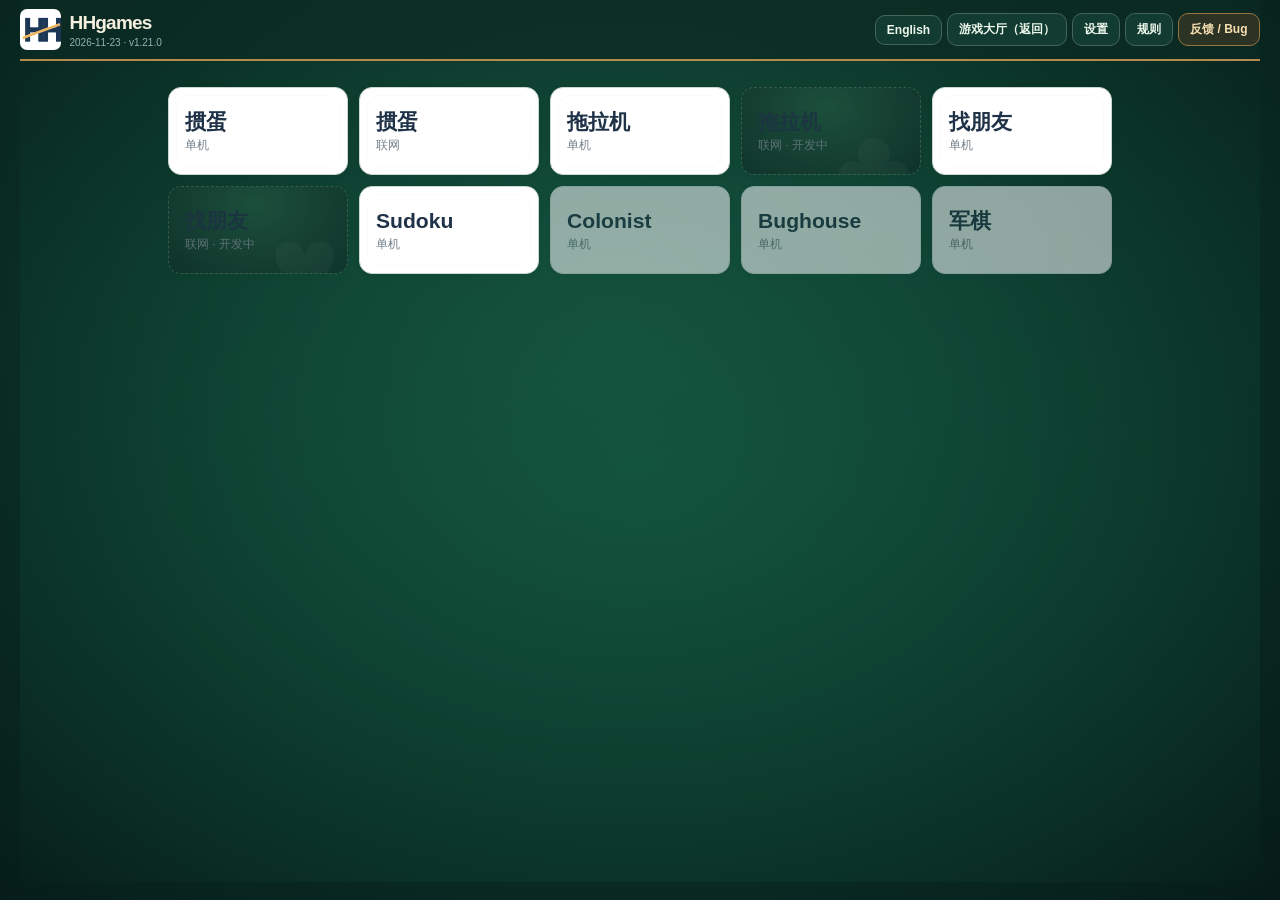
==== public/index.html @ d71c7b24 "Add files via upload" ====
<!doctype html>
<html lang="zh-CN"><head><meta charset="UTF-8"><meta name="viewport" content="width=device-width, initial-scale=1, viewport-fit=cover"><meta name="theme-color" content="#0b1624"><meta name="description" content="HHgames 游戏大厅 - offline-first Chinese card games"><title>HHgames · 游戏大厅</title><link rel="icon" href="assets/hh.svg" type="image/svg+xml"><link rel="manifest" href="manifest.webmanifest"><link rel="apple-touch-icon" href="assets/icon-192.png"><link rel="stylesheet" href="style.css"><link rel="stylesheet" href="hh-theme.css"><link rel="stylesheet" href="hh-tractor.css"><link rel="stylesheet" href="hh-v06.css"><link rel="stylesheet" href="hh-v07.css"><link rel="stylesheet" href="hh-v08.css"><link rel="stylesheet" href="hh-v10.css"><link rel="stylesheet" href="hh-v12.css"><link rel="stylesheet" href="hh-v13.css"><link rel="stylesheet" href="hh-v14.css"><link rel="stylesheet" href="hh-v17.css"><link rel="stylesheet" href="hh-v19.css"><link rel="stylesheet" href="hh-v112.css"><link rel="stylesheet" href="hh-v115.css"><link rel="stylesheet" href="hh-v116.css"><link rel="stylesheet" href="hh-v117.css"><link rel="stylesheet" href="hh-v118.css"><link rel="stylesheet" href="hh-v120.css"></head>
<body>
<div id="app" class="shell">
  <header class="topbar">
    <button id="brand" class="brand" type="button" aria-label="HHgames home">
      <img class="logo" src="assets/hh.svg" alt="HH logo"><span class="brandwords"><strong>HHgames</strong><small id="brandSubtitle">游戏大厅 · Game Hub</small></span>
    </button>
    <div class="top-actions"><div class="dealing-speed-controls hidden" id="dealSpeedControls"><button type="button" class="ui-btn small" data-action="dealSlower">− 放慢</button><span id="dealSpeedValue">正常</span><button type="button" class="ui-btn small" data-action="dealFaster">加快 +</button></div>
      <button id="languageBtn" class="ui-btn small ghost">English</button>
      <button id="homeBtn" class="ui-btn small ghost">游戏大厅（返回）</button>
      <button id="lastTrickBtn" class="ui-btn small ghost" disabled>上一轮</button><button id="reviewNextBtn" class="ui-btn small ghost hidden">下一轮 ▶</button><button id="reviewCurrentBtn" class="ui-btn small ghost hidden">返回本轮</button><button id="newHandBtn" class="ui-btn small ghost">重新发牌</button><button id="settingsBtn" class="ui-btn small ghost">设置</button>
      <button id="rulesBtn" class="ui-btn small ghost">规则</button>
      <button id="feedbackBtn" class="ui-btn small feedback-btn">反馈 / Bug</button>
    </div>
  </header>
  <main>
    <section id="hubView" class="view">
      <div class="hero"><div><span class="eyebrow">YOUR PRIVATE TABLE · 你的专属游戏空间</span><h1 id="hubTitle">游戏大厅</h1><p id="hubIntro" class="subcopy">掼蛋、拖拉机和找朋友等游戏入口；不同玩法独立设置。</p></div><div class="hero-side"><div class="smallcap">AVAILABLE NOW</div><strong id="heroCount">04</strong><span id="heroAvailable">个可玩的游戏</span></div></div>
      <div class="section-head"><h2 id="gameCollectionTitle">游戏库</h2><span id="gameCount">10 个游戏入口</span></div>
      <div id="tiles" class="game-grid"></div><div id="hubBuildLine" class="hub-build-line"></div>
      <div class="hub-note"><span class="dot"></span><span id="hubNote">HTML 可直接在 Safari 中打开；没有任何网络请求。联网游戏将使用独立的房间服务。</span></div>
    </section>
    <section id="gameView" class="view hidden">
      <div class="game-heading"><div><span class="eyebrow" id="gameEyebrow">OFFLINE / SOLO</span><h1 id="gameTitle">拖拉机 <small>（单机）</small></h1><p id="gamePhaseLabel" class="subcopy">准备发牌</p></div><div class="game-heading-actions"><button id="replayTopBtn" class="ui-btn small ghost">记录</button></div></div>
      <div class="game-layout">
        <div class="main-column">
          <div class="status-bar" id="statusBar"></div>
          <section class="instruction-panel" id="phasePanel"></section>
          <section class="felt" id="felt" aria-label="Tractor card table">
             <div id="seat2" class="seat north"></div><div id="seat4" class="seat fifth hidden"></div><div id="seat5" class="seat extra hidden"></div><div id="seat6" class="seat extra hidden"></div><div id="seat7" class="seat extra hidden"></div><div id="seat8" class="seat extra hidden"></div>
             <div id="seat3" class="seat west"></div>
             <div id="trickCenter" class="table-center"><div class="center-title" id="centerTitle">第 1 墩</div><div id="trickArea" class="trick-area"></div></div>
             <div id="seat1" class="seat east"></div>
             <div id="seat0" class="seat south"></div>
             <aside id="hintExplanation" class="hint-explanation hidden" role="status" aria-live="polite"></aside>
          </section>
          <div class="hand-panel"><div class="hand-heading"><h3 id="handTitle">我的手牌</h3><span id="selectionCount" class="muted">已选 0 张</span></div><div id="handGroups" class="hand-groups"></div></div>
          <div class="action-panel"><div id="mainActions" class="action-buttons"></div><button id="autoBtn" class="ui-btn small ghost">AI 托管：关</button><p id="actionMessage" class="action-message">选择手牌后点击出牌。</p></div>
        </div>
        <aside class="sidebar"><section class="side-card"><div class="side-head"><h3 id="scoreTitle">本局得分</h3><span id="teamBadge">2v2</span></div><div id="scoreContent"></div></section><section class="side-card"><h3 id="strategyTitle">策略提示</h3><p id="strategyText">电脑使用队友配合、已出牌跟踪和未知牌采样来评估出牌。</p></section><section class="side-card"><div class="side-head"><h3 id="historyTitle">出牌记录</h3><button class="text-btn" id="replayBtn">查看全部</button></div><div id="historyContent" class="history-list"></div></section></aside>
      </div>
    </section>

    <section id="sudokuView" class="view hidden">
      <div class="game-heading sudoku-heading">
        <div><span class="eyebrow">HHGAMES · OFFLINE</span><h1 id="sudokuTitle">Sudoku <small>（单机）</small></h1><p id="sudokuIntro" class="subcopy">选择难度 · 计时挑战</p></div>
        <div class="game-heading-actions"><button id="sudokuRecordsBtn" class="ui-btn small ghost">排行榜 Top 20</button><button id="sudokuBackBtn" class="ui-btn small ghost hidden">难度选择</button></div>
      </div>
      <div id="sudokuLobby" class="sudoku-lobby"></div>
      <div id="sudokuGame" class="sudoku-game hidden">
        <div class="status-bar sudoku-stats" id="sudokuStats"></div>
        <div class="sudoku-shell">
          <aside class="sudoku-side sudoku-left"><span class="sudoku-side-title" id="sudokuFixedLabel">确定</span><div id="sudokuFixedKeys" class="sudoku-keypad fixed"></div></aside>
          <section class="sudoku-center"><div id="sudokuBoard" class="sudoku-board" aria-label="Sudoku 9 by 9 board"></div>
            <div class="sudoku-actions"><button id="sudokuEraseBtn" class="ui-btn small ghost">擦除</button><button id="sudokuValidateBtn" class="ui-btn small ghost">验证</button><button id="sudokuHintBtn" class="ui-btn small ghost">提示</button><button id="sudokuAnalyzeBtn" class="ui-btn small ghost">分析</button><button id="sudokuUndoBtn" class="ui-btn small ghost">撤销</button><button id="sudokuRestartBtn" class="ui-btn small ghost">重开本题</button><button id="sudokuFreshBtn" class="ui-btn small primary">同难度新题</button></div>
            <p id="sudokuHintText" class="sudoku-hint">左：确定；右：待定。</p>
          </section>
          <aside class="sudoku-side sudoku-right"><span class="sudoku-side-title" id="sudokuNoteLabel">待定</span><div id="sudokuNoteKeys" class="sudoku-keypad note"></div></aside>
        </div>
        <section id="sudokuRecordCard" class="side-card sudoku-record-card hidden"><div class="side-head"><h3 id="sudokuRecordTitle">最快记录</h3><span id="sudokuRecordMeta">Top 20</span></div><div id="sudokuRecords" class="sudoku-records"></div></section>
      </div>
    </section>
  </main>
  <footer class="footer"><div><span class="footer-dot"></span><span id="offlineText">可离线使用 · 本地保存</span></div><span id="versionText">HHgames v1.21.0 · 2026-11-23 (UTC+8)</span></footer>
</div>
<div id="dialogBackdrop" class="dialog-backdrop hidden" role="presentation"><section class="dialog" role="dialog" aria-modal="true" aria-labelledby="dialogTitle"><div class="dialog-header"><div><span class="eyebrow">HHgames</span><h2 id="dialogTitle">设置</h2></div><button id="closeDialogBtn" class="ui-btn icononly" aria-label="Close">×</button></div><div id="dialogBody" class="dialog-body"></div></section></div>
<div id="toast" class="toast hidden" role="status"></div>
<script src="js/engine.js"></script><script src="js/bot.js"></script><script src="js/friends.js"></script><script src="js/app.js"></script>
</body></html>
---- public/style.css ----
:root{color-scheme:light;--navy:#172e49;--navy-2:#25415d;--muted:#708092;--faint:#8d9aaa;--line:#dce3e9;--bg:#f5f7f9;--panel:#fff;--gold:#c99b53;--green:#23554a;--danger:#b84148;--shadow:0 12px 38px rgba(25,47,67,.045);font-family:-apple-system,BlinkMacSystemFont,"Segoe UI",Inter,"Helvetica Neue",Arial,"PingFang SC","Microsoft Yahei",sans-serif}*{box-sizing:border-box}html,body{margin:0;min-height:100%;background:var(--bg);color:var(--navy)}body{font-size:15px}button,input,select,textarea{font:inherit}button{cursor:pointer}button:disabled{opacity:.43;cursor:not-allowed}button:focus-visible,input:focus-visible,select:focus-visible,textarea:focus-visible{outline:3px solid #7faccd;outline-offset:2px}.hidden{display:none!important}.shell{max-width:1510px;padding:0 28px;margin:0 auto}.topbar{display:flex;align-items:center;gap:22px;min-height:106px;border-bottom:1px solid var(--line)}.brand{padding:0;border:0;background:transparent;display:flex;align-items:center;gap:12px;text-align:left;color:inherit;white-space:nowrap;margin-right:auto}.brand .logo{width:62px;height:62px;mix-blend-mode:multiply}.brandwords{display:flex;flex-direction:column;gap:3px}.brand strong{font-size:25px;letter-spacing:-1.2px}.brand small{color:var(--muted);font-size:12px}.top-actions{display:flex;gap:8px;align-items:center;flex-wrap:wrap;justify-content:flex-end}.ui-btn{background:#fff;color:var(--navy);border:1px solid #d6dfe8;border-radius:11px;padding:12px 18px;white-space:nowrap;font-weight:600;box-shadow:0 1px 2px #10283b05;transition:background .15s,transform .12s}.ui-btn:hover:not(:disabled){background:#f7fbff;transform:translateY(-1px)}.ui-btn.small{font-size:13px;padding:10px 14px}.ui-btn.ghost{background:transparent}.ui-btn.primary{background:var(--navy);color:#fff;border-color:var(--navy)}.ui-btn.primary:hover:not(:disabled){background:#284b6d}.ui-btn.gold{background:#bc8f49;color:#fff;border-color:#bc8f49}.ui-btn.icononly{font-size:25px;line-height:1;padding:7px 13px}.feedback-btn{border-color:#dcc49b;color:#856027;background:#fffaf2}.view{padding:38px 0 8px}.hero{display:flex;justify-content:space-between;gap:30px;align-items:end;border-bottom:1px solid var(--line);padding:10px 0 42px}.eyebrow,.smallcap{color:#94a2ae;letter-spacing:2.3px;font-size:11px;font-weight:700}.hero h1,.game-heading h1{font-size:clamp(30px,3vw,44px);line-height:1.1;letter-spacing:-1px;margin:15px 0 14px}.game-heading h1 small{font-size:.55em;color:#688093;font-weight:450;letter-spacing:0}.subcopy{color:var(--muted);line-height:1.7;margin:0;max-width:700px}.hero-side{min-width:120px;border-left:3px solid var(--gold);padding:3px 0 3px 19px;display:grid;gap:2px}.hero-side strong{font-size:45px;font-weight:600;line-height:1.2}.hero-side span:last-child{color:var(--muted);font-size:12px}.section-head{display:flex;justify-content:space-between;align-items:center;margin:29px 0 17px}.section-head h2{font-size:19px;margin:0}.section-head>span{font-size:13px;color:var(--muted)}.game-grid{display:grid;grid-template-columns:repeat(5,minmax(0,1fr));gap:13px}.game-tile{background:#fff;border:1px solid var(--line);border-radius:14px;min-height:180px;padding:20px;display:flex;flex-direction:column;gap:10px;box-shadow:var(--shadow);transition:border-color .15s,transform .15s}.game-tile.available:hover{border-color:#a3b4bf;transform:translateY(-2px)}.tile-top{display:flex;justify-content:space-between;align-items:center}.tile-code{font-size:12px;color:#a1acb7}.mode-badge{font-size:10px;border-radius:99px;padding:5px 8px;color:#527a67;background:#edf7f1}.mode-badge.online{color:#927e65;background:#f8f2e9}.game-tile h3{margin:9px 0 0;font-size:20px}.tile-en{font-size:12px;color:#8292a0}.tile-bottom{display:flex;align-items:center;justify-content:space-between;gap:5px;margin-top:auto;font-size:11px;color:#96a3ac}.tile-link{font-size:12px;color:var(--navy);font-weight:700;padding:7px 0;background:transparent;border:0}.tile-link:disabled{color:#a0acb5}.hub-note{display:flex;align-items:center;gap:10px;padding:17px 0;color:var(--muted);font-size:13px}.dot{background:#278c73;display:inline-block;width:7px;height:7px;border-radius:50%}.game-heading{display:flex;justify-content:space-between;gap:16px;align-items:center;margin-bottom:20px}.game-heading h1{font-size:32px;margin:8px 0}.game-heading-actions{display:flex;gap:9px;flex-wrap:wrap}.game-layout{display:grid;grid-template-columns:minmax(0,1fr) 285px;gap:19px}.main-column{min-width:0}.status-bar{display:grid;grid-template-columns:repeat(4,1fr);gap:10px;margin-bottom:14px}.stat{background:var(--panel);border:1px solid var(--line);border-radius:11px;padding:11px 14px;min-height:65px}.stat span{display:block;color:var(--muted);font-size:11px;margin-bottom:6px}.stat strong{font-size:17px;font-weight:700;white-space:nowrap}.instruction-panel{border:1px solid #d8e3e7;border-radius:12px;background:#fff;padding:13px 16px;margin-bottom:14px;display:flex;align-items:center;justify-content:space-between;flex-wrap:wrap;gap:10px}.instruction-panel.muted-phase{background:#f0f4f6}.phase-text{min-width:180px;flex:1}.phase-text strong{display:block;font-size:14px}.phase-text p{color:var(--muted);margin:4px 0 0;font-size:12px;line-height:1.5}.phase-buttons{display:flex;gap:7px;flex-wrap:wrap}.phase-buttons button{font-size:12px;padding:8px 11px}.felt{background:radial-gradient(ellipse at 50% 42%,#326b5a 0%,#275849 58%,#1d453c 100%);box-shadow:inset 0 0 0 1px #1d5747, 0 8px 28px #103b3723;min-height:348px;color:#f8fbf8;border-radius:22px;display:grid;grid-template-columns:116px minmax(0,1fr) 116px;grid-template-rows:77px minmax(145px,1fr) 74px;padding:11px;gap:3px;overflow:hidden}.seat{text-align:center;align-self:center;justify-self:center;min-width:80px;max-width:124px;display:flex;flex-direction:column;align-items:center;gap:4px;font-size:12px}.seat strong{max-width:116px;text-overflow:ellipsis;overflow:hidden;white-space:nowrap}.seat small{color:#c0dacd;font-size:10px}.seat .avatar{width:31px;height:31px;border-radius:100%;display:grid;place-items:center;font-size:11px;font-weight:800;letter-spacing:-1px;background:#e4ecf3;color:#173450}.seat .avatar.team1{background:#f4dfbf;color:#694c25}.seat .avatar.active{outline:2px solid #f7fef9;outline-offset:2px}.seat .seat-count{font-size:10px;color:#d3e6dd}.seat.north{grid-column:2;grid-row:1}.seat.west{grid-column:1;grid-row:2}.seat.east{grid-column:3;grid-row:2}.seat.south{grid-column:2;grid-row:3}.table-center{grid-column:2;grid-row:2;min-width:0;display:flex;flex-direction:column;align-items:center;justify-content:center;gap:8px;border:1px solid #96c6a61f;border-radius:90px}.center-title{font-size:11px;color:#c1dacd;letter-spacing:1px}.trick-area{display:grid;grid-template-columns:1fr 1fr;gap:8px 12px;min-height:88px;align-items:start;justify-items:center;max-width:100%;width:100%;padding:0 8px}.trick-slot{display:flex;flex-direction:column;align-items:center;min-width:0;max-width:100%;gap:2px}.trick-slot span{font-size:10px;color:#d4e7dc}.trick-cards{display:flex;max-width:100%;overflow:auto;padding:0 3px 4px}.no-trick{grid-column:span 2;align-self:center;font-size:13px;color:#a9cabc}.hand-panel{background:#fff;border:1px solid var(--line);border-radius:13px;margin-top:14px;padding:15px}.hand-heading{display:flex;align-items:center;justify-content:space-between;gap:12px;margin-bottom:8px}.hand-heading h3{margin:0;font-size:15px}.muted{color:var(--muted)}.hand-heading .muted{font-size:12px}.hand-groups{display:flex;flex-direction:column;gap:8px;min-height:95px}.suit-row{display:flex;align-items:center;gap:8px;min-width:0;min-height:73px}.suit-name{width:42px;flex:0 0 42px;font-weight:700;font-size:12px;text-align:center;color:var(--navy)}.suit-cards{display:flex;align-items:end;overflow-x:auto;overflow-y:hidden;min-height:86px;padding:7px 8px 12px 0;flex:1;scrollbar-width:thin}.playing-card{width:50px;height:72px;min-width:50px;border-radius:6px;border:1px solid #c1ccd4;background:linear-gradient(145deg,#fff,#faf9f6);color:#1d3046;box-shadow:0 2px 7px #082d3e29;text-align:left;padding:5px 5px 4px;display:flex;flex-direction:column;justify-content:space-between;font-weight:700;margin-left:-17px;position:relative;transition:transform .09s,background .09s;user-select:none;flex-shrink:0}.playing-card:first-child{margin-left:0}.playing-card:hover:not(:disabled){transform:translateY(-3px)}.playing-card.red{color:#b33038}.playing-card.selected{transform:translateY(-11px);border-color:#dbad53;background:#fff5d6;box-shadow:0 0 0 2px #e9b55760}.playing-card .rank{font-size:14px;line-height:1}.playing-card .symbol{font-size:21px;line-height:1;align-self:flex-end}.playing-card.joker .symbol{font-size:14px}.playing-card .joker-label{font-size:8px;align-self:flex-end}.playing-card.mini{width:31px;min-width:31px;height:44px;padding:3px;margin-left:-10px;border-radius:4px;pointer-events:none}.playing-card.mini .rank{font-size:10px}.playing-card.mini .symbol{font-size:13px}.playing-card:disabled{cursor:default}.action-panel{display:flex;align-items:center;justify-content:space-between;gap:12px;background:#fff;border:1px solid var(--line);border-radius:13px;padding:13px 15px;margin-top:12px;flex-wrap:wrap}.action-buttons{display:flex;gap:8px;flex-wrap:wrap}.action-message{margin:0;color:var(--muted);font-size:12px;flex:1;min-width:180px;text-align:right}.action-message.error{color:#b34844}.action-message.success{color:#187454}.sidebar{display:flex;flex-direction:column;gap:12px}.side-card{background:#fff;border:1px solid var(--line);border-radius:13px;padding:17px;box-shadow:var(--shadow)}.side-card h3{font-size:15px;margin:0 0 12px}.side-head{display:flex;align-items:center;justify-content:space-between}.side-head h3{margin-bottom:10px}.side-head>span{font-size:11px;color:#8b9aa7}.score-team{display:flex;justify-content:space-between;align-items:center;margin:10px 0;gap:9px;font-size:12px}.score-team strong{font-size:15px}.score-track{height:7px;border-radius:20px;background:#e8edf0;overflow:hidden}.score-track>div{height:100%;background:#6b8fa9;max-width:100%;border-radius:20px}.score-track.gold>div{background:#c99b53}.mini-meta{border-top:1px solid var(--line);margin-top:13px;padding-top:12px;font-size:12px;display:flex;flex-direction:column;gap:7px;color:var(--muted)}.mini-meta>div{display:flex;justify-content:space-between}.mini-meta strong{color:var(--navy)}#strategyText{font-size:12px;line-height:1.7;color:#677787;margin:0}.history-list{display:flex;flex-direction:column;gap:9px;max-height:318px;overflow:auto}.history-entry{font-size:11px;line-height:1.45;color:#61788b;border-bottom:1px solid #eff2f5;padding-bottom:7px}.history-entry strong{color:#243f5a}.history-entry .cards{color:#577365}.text-btn{background:none;border:0;color:#50708e;padding:0;font-size:11px}.footer{display:flex;align-items:center;justify-content:space-between;gap:12px;margin-top:36px;border-top:1px solid var(--line);padding:20px 0 30px;color:#94a1ac;font-size:12px}.footer-dot{width:7px;height:7px;border-radius:100%;background:#209d77;display:inline-block;margin-right:7px}.dialog-backdrop{position:fixed;inset:0;background:#13293db3;backdrop-filter:blur(2px);z-index:20;display:flex;align-items:center;justify-content:center;padding:17px}.dialog{width:min(720px,100%);max-height:92vh;display:flex;flex-direction:column;background:#fff;border:1px solid #d7e1e9;border-radius:17px;box-shadow:0 24px 100px #05152455;overflow:hidden}.dialog-header{display:flex;align-items:center;justify-content:space-between;padding:21px 24px 16px;border-bottom:1px solid var(--line)}.dialog-header h2{margin:6px 0 0;font-size:24px}.dialog-body{padding:21px 24px 26px;overflow:auto}.dialog-body p{font-size:13px;line-height:1.7;color:#687887}.dialog-body h3{font-size:15px;margin:22px 0 11px}.form-grid{display:grid;grid-template-columns:repeat(2,minmax(0,1fr));gap:13px}.field{display:flex;flex-direction:column;gap:6px;color:#36506a;font-size:12px;font-weight:600}.field input,.field select,.field textarea{min-width:0;width:100%;padding:11px;border:1px solid #d3dee6;border-radius:9px;background:#fff;color:var(--navy);font-weight:400}.checkbox-line{display:flex;gap:10px;align-items:start;font-size:13px;color:#3d5269;line-height:1.5;margin:11px 0}.checkbox-line input{margin-top:4px}.form-actions{display:flex;flex-wrap:wrap;gap:9px;margin-top:21px}.notice{background:#fff7e9;border-left:3px solid #d6a452;border-radius:8px;padding:11px 14px;color:#88672b;font-size:12px;line-height:1.7;margin:13px 0}.success-note{background:#eef9f2;border-color:#318b64;color:#387b56}.rule-list{line-height:1.8;color:#4b6074;font-size:13px}.rule-list li{margin:7px 0}.rule-list strong{color:#1d364f}.sources a{color:#2d5b7a;font-size:12px;word-break:break-word}.feedback-summary{border:1px solid #e0e8ed;background:#f7f9fb;padding:12px;border-radius:9px;font-size:12px;line-height:1.7;color:#465d71;max-height:155px;overflow:auto}.toast{position:fixed;z-index:50;bottom:20px;left:50%;transform:translateX(-50%);background:#193b55;color:#fff;border-radius:9px;padding:12px 18px;font-size:13px;max-width:calc(100vw - 40px);box-shadow:0 5px 26px #10263833}
@media(max-width:1220px){.game-grid{grid-template-columns:repeat(4,minmax(0,1fr))}.game-layout{grid-template-columns:minmax(0,1fr) 240px}}@media(max-width:960px){.shell{padding:0 16px}.game-grid{grid-template-columns:repeat(3,minmax(0,1fr))}.game-layout{grid-template-columns:minmax(0,1fr)}.sidebar{display:grid;grid-template-columns:repeat(2,minmax(0,1fr))}.sidebar .side-card:last-child{grid-column:span 2}.topbar{min-height:84px}.brand .logo{width:52px;height:52px}.brand strong{font-size:21px}}@media(max-width:650px){.topbar{flex-wrap:wrap;gap:8px;padding:10px 0}.brand{flex:1}.top-actions{width:100%;justify-content:flex-start;gap:5px;overflow-x:auto;flex-wrap:nowrap;padding-bottom:5px}.ui-btn.small{padding:8px 9px;font-size:11px}.view{padding-top:22px}.hero{padding-bottom:27px}.hero-side{display:none}.hero h1{font-size:30px}.game-grid{grid-template-columns:repeat(2,minmax(0,1fr));gap:9px}.game-tile{min-height:158px;padding:15px}.game-tile h3{font-size:17px}.game-heading{align-items:start;flex-direction:column}.game-heading h1{font-size:26px}.status-bar{grid-template-columns:repeat(2,minmax(0,1fr))}.felt{grid-template-columns:68px minmax(0,1fr) 68px;grid-template-rows:70px minmax(148px,1fr) 68px;padding:7px;min-height:340px;border-radius:16px}.seat{min-width:56px;font-size:10px}.seat strong{max-width:70px}.seat .avatar{width:27px;height:27px}.table-center{border-radius:40px}.trick-area{gap:7px 2px;padding:0 2px}.trick-cards{max-width:100%}.playing-card{width:43px;min-width:43px;height:65px;margin-left:-15px}.playing-card .symbol{font-size:18px}.suit-name{width:30px;flex-basis:30px}.suit-row{gap:2px}.hand-panel{padding:12px 8px}.suit-cards{min-height:77px}.action-message{text-align:left}.sidebar{grid-template-columns:1fr}.sidebar .side-card:last-child{grid-column:span 1}.form-grid{grid-template-columns:1fr}.dialog-header{padding:17px}.dialog-body{padding:17px}.section-head{margin-top:20px}}@media(max-width:370px){.game-grid{grid-template-columns:1fr 1fr}.game-tile{padding:12px}.seat .avatar{display:none}.felt{grid-template-columns:60px minmax(0,1fr) 60px}}
/* HHgames v0.3 — single-screen table game UI, no page scroll */
:root{--ink:#eef6f6;--soft:#a9c3bf;--gold:#e7bb72;--pine:#0b3430;--deep:#081a24;--cardW:58px;--cardH:84px}
html,body{width:100%;height:100%;overflow:hidden;background:#091823!important;color:var(--ink)!important}
body{font-size:14px}
button,input,select,textarea{-webkit-tap-highlight-color:transparent}
.shell{height:100vh;height:100dvh;max-width:1800px;padding:0 clamp(9px,1.6vw,30px);display:grid;grid-template-rows:61px minmax(0,1fr) 18px;background:radial-gradient(ellipse at 48% -60%,#274a55,#0b1927 75%);overflow:hidden}
.shell main{min-height:0;overflow:hidden;display:flex;flex-direction:column}
.topbar{min-height:61px;height:61px;gap:8px;border-color:#334650;overflow:hidden;flex-shrink:0}
.brand{gap:8px}.brand .logo{width:41px;height:41px;mix-blend-mode:normal;filter:brightness(1.18)}.brandwords strong{font-size:19px;color:#fff;letter-spacing:-.7px}.brandwords small{font-size:10px;color:#91b5b4}
.top-actions{gap:5px;flex-wrap:nowrap}.ui-btn{border-radius:10px;border:1px solid #4a6a6d;background:#1f3944;color:#eff7f3;box-shadow:none}.ui-btn:hover:not(:disabled){background:#34545a}.ui-btn.small{padding:7px 11px;font-size:12px}.ui-btn.ghost{background:#183341;color:#dceae9;border-color:#3d5966}.ui-btn.primary{background:linear-gradient(140deg,#e2b46c,#c99649);border-color:#e6bb74;color:#1e2a2a;font-weight:800}.ui-btn.primary:hover:not(:disabled){background:#f6ce85}.ui-btn.gold{background:#cc9d57;border-color:#cc9d57;color:#0b2024}.ui-btn:disabled{opacity:.3}.feedback-btn{background:#21363c;border-color:#856e46;color:#f3c77c}
.view{padding:0;min-height:0;flex:1;overflow:hidden}.footer{min-height:18px!important;height:18px!important;padding:0!important;font-size:9px!important;color:#86aaa8!important;border:0!important;display:flex;align-items:center;justify-content:space-between}.footer *{font-size:9px!important}.footer-dot{width:5px;height:5px}
/* Lobby */
#hubView{display:flex;flex-direction:column;gap:0;padding:clamp(12px,2vh,26px) 0 2px}
.hero{flex-shrink:0;padding:0 6px clamp(9px,1.3vh,18px);border:0;gap:10px;align-items:center}.eyebrow,.smallcap{color:#d9b780;letter-spacing:2px;font-size:10px}.hero h1{color:#f5fcfa;margin:6px 0 6px;font-size:clamp(24px,3.2vw,44px)}.subcopy{color:#9bb4b5;line-height:1.45;font-size:clamp(11px,1.25vw,14px)}.hero-side{border-left:1px solid #8d744f;padding-left:14px}.hero-side strong{font-size:34px;color:#e4c185}.hero-side span:last-child{color:#8ea7a7}.section-head{flex-shrink:0;margin:0 5px clamp(8px,1vh,13px)}.section-head h2{font-size:15px;color:#e8f5f0}.section-head>span{color:#8aa5a3;font-size:11px}
.game-grid{flex:1;min-height:0;display:grid;grid-template-columns:repeat(5,minmax(0,1fr));grid-template-rows:repeat(2,minmax(0,1fr));gap:clamp(6px,1vw,13px)}
.game-tile{position:relative;overflow:hidden;min-height:0;padding:clamp(11px,1.4vw,20px);border:1px solid #38535a;border-radius:17px;background:linear-gradient(147deg,#1c3b46,#102833 68%);box-shadow:inset 0 1px #ffffff14,0 6px 18px #00000017;gap:4px;color:#e3f0ec}
.game-tile.available{background:radial-gradient(circle at 83% 35%,#3e755f 0%,#245a51 40%,#123c3d 100%);border:1px solid #9a8058;box-shadow:inset 0 0 0 1px #bfa47324,0 10px 32px #0006}
.game-tile:hover{transform:none!important}.game-tile.available:hover{border-color:#e6b96a!important;transform:translateY(-1px)!important}.game-tile::after{content:'♠';position:absolute;right:4%;top:24%;font-size:clamp(70px,9.3vw,180px);line-height:1;color:#aaccbe0d;pointer-events:none}.game-tile:nth-child(3)::after,.game-tile:nth-child(4)::after{content:'♣'}.game-tile:nth-child(5)::after,.game-tile:nth-child(6)::after{content:'♥'}.game-tile:nth-child(7)::after{content:'9'}.game-tile:nth-child(8)::after{content:'⬡'}.game-tile:nth-child(9)::after{content:'♞'}.game-tile:nth-child(10)::after{content:'⚑'}
.tile-code{color:#809b9e;font-size:10px}.mode-badge{background:#284b47;border:1px solid #50776b;color:#c5e3d4;font-size:10px}.mode-badge.online{background:#3d3532;border-color:#75634c;color:#d5b892}.game-tile h3{margin:clamp(2px,1.1vh,10px) 0 0;color:#f6f9f5;font-size:clamp(20px,2.2vw,30px);letter-spacing:.2px}.tile-en{color:#9dbeae;font-size:clamp(10px,1.1vw,13px)}.tile-bottom{align-items:end;color:#9ab3ad}.tile-link{background:#edc080;color:#233530;padding:7px 10px;border-radius:8px;font-size:12px;position:relative;z-index:2}.tile-link:disabled{background:#30444c;color:#7e9a9d}.hub-note{min-height:22px;padding:5px 3px 0;color:#749795;font-size:10px;flex-shrink:0}
/* Game view fills available height */
#gameView{display:flex;flex-direction:column;gap:0;min-height:0;padding:0 0 3px}
#gameView.hidden{display:none!important}
.game-heading{margin:0;min-height:44px;max-height:44px;gap:7px;flex-shrink:0}.game-heading .eyebrow{font-size:9px;letter-spacing:1.1px}.game-heading h1{margin:0;color:#f0f7f3;font-size:20px;line-height:1.15}.game-heading h1 small{color:#8bb8a9;font-size:12px}.game-heading .subcopy{display:none}.game-heading-actions{gap:4px;flex-wrap:nowrap}.game-heading-actions .ui-btn{padding:6px 9px;font-size:11px}
.game-layout{display:block;flex:1;min-height:0;overflow:hidden}.main-column{height:100%;min-height:0;display:grid;grid-template-rows:44px minmax(130px,1fr) minmax(157px,33%) 48px;gap:4px;position:relative}.sidebar{display:none}
.status-bar{grid-row:1;display:grid;grid-template-columns:repeat(4,minmax(0,1fr));gap:5px;margin:0;min-height:0}.stat{border-radius:9px;min-height:0;padding:5px 9px;background:#132c39;border-color:#2e5254;display:flex;align-items:center;justify-content:space-between;gap:5px;min-width:0}.stat span{margin:0;font-size:10px;color:#9cbbb5}.stat strong{font-size:clamp(11px,1.25vw,17px);color:#f4eedb;overflow:hidden;text-overflow:ellipsis}
.instruction-panel{position:absolute;z-index:15;top:calc(44px + 7px);left:50%;transform:translateX(-50%);max-width:96%;min-width:300px;width:auto;min-height:0;margin:0;border:1px solid #8c855d;background:linear-gradient(155deg,#183a39ed,#19363af2);border-radius:13px;box-shadow:0 6px 20px #05171480;padding:6px 12px;gap:8px;flex-wrap:nowrap;color:#fbf7e9}.instruction-panel.muted-phase{background:#183e39cc;border-color:#477a69}.phase-text{flex:1;min-width:0;max-width:560px}.phase-text strong{font-size:12px;white-space:nowrap}.phase-text p{color:#bfd2c8;font-size:10px;line-height:1.25;margin:2px 0 0;max-height:29px;overflow:hidden}.phase-buttons{gap:4px;flex-wrap:nowrap}.phase-buttons button{font-size:11px;padding:6px 8px;white-space:nowrap}
.felt{grid-row:2;min-height:0;height:100%;border:6px solid #183d35;border-radius:clamp(18px,2vw,27px);background:radial-gradient(ellipse at 50% 53%,#226957 0%,#135143 54%,#0b342e 99%);box-shadow:inset 0 0 0 1px #86b68c55,inset 0 0 80px #031b1885,0 5px 24px #010f1480;grid-template-columns:clamp(80px,13vw,180px) minmax(0,1fr) clamp(80px,13vw,180px);grid-template-rows:minmax(50px,23%) minmax(65px,1fr) minmax(44px,17%);padding:6px;gap:0;position:relative}
.felt:before{content:'';position:absolute;inset:14px 18px;border:1px solid #99d3ae28;border-radius:50% / 46%;pointer-events:none}
.seat{min-width:0;max-width:100%;gap:1px;z-index:1}.seat-info{display:flex;align-items:center;gap:7px;background:#092a29c4;padding:5px 8px;border:1px solid #4f8b774d;border-radius:11px}.seat-words{text-align:left;display:flex;flex-direction:column;gap:1px;min-width:0}.seat-words strong{font-size:11px;color:#f1f5e9;text-overflow:ellipsis;overflow:hidden;white-space:nowrap;max-width:110px}.seat-words small{color:#afccbc;font-size:9px;white-space:nowrap}.seat .avatar{width:32px;height:32px;flex-shrink:0;font-size:10px}.seat .avatar.active{outline-color:#ffd58e;box-shadow:0 0 12px #ffd58e8b}.seat.north{grid-column:2;grid-row:1;align-self:start}.seat.west{grid-column:1;grid-row:2;justify-self:start}.seat.east{grid-column:3;grid-row:2;justify-self:end}.seat.south{grid-column:2;grid-row:3;align-self:end}.card-back-fan{height:31px;min-width:55px;display:flex;align-items:center;justify-content:center;padding-left:10px}.back-card{height:28px;width:17px;margin-left:-8px;border:2px solid #f0e7c9;border-radius:4px;background:repeating-linear-gradient(45deg,#254977 0px,#254977 3px,#e8ce99 3px,#e8ce99 4px,#254977 5px);box-shadow:0 1px 2px #001c1c82}
.seat.south .card-back-fan{display:none}.seat.south .seat-info{background:#c8ac72;color:#132b2c;padding:4px 11px}.seat.south .seat-words strong{color:#172a2a}.seat.south .seat-words small{color:#405a50}.seat.south .avatar{background:#204f42;color:#f5e2ac}
.table-center{grid-column:2;grid-row:2;min-height:0;border:0;border-radius:20px;gap:4px;justify-content:center}.center-title{background:#102f2cd1;border:1px solid #6d9e7b73;padding:5px 12px;border-radius:30px;font-size:12px;color:#f1e4be;font-weight:800;letter-spacing:.5px}.trick-area{display:flex;justify-content:center;align-items:center;flex-wrap:wrap;gap:4px;max-width:100%;width:100%;padding:0;min-height:0}.trick-slot{padding:4px 6px;background:#072b29a8;border-radius:8px;min-width:52px;max-width:48%;gap:4px}.trick-slot span{color:#d3dcbc;font-size:10px}.trick-cards{overflow:hidden;max-width:100%;padding:0 6px 3px 0;min-height:38px}.trick-cards .playing-card.mini{margin-left:-10px}.no-trick{font-size:13px;color:#8dbcae}
.hand-panel{grid-row:3;min-height:0;margin:0;background:linear-gradient(180deg,#0e3534,#0b272b);border:1px solid #2f6158;border-radius:14px;padding:6px 10px 5px;display:flex;flex-direction:column;gap:3px;box-shadow:inset 0 1px #ffffff13}
.hand-heading{margin:0;min-height:29px;gap:7px;flex-shrink:0}.hand-heading h3{font-size:11px;white-space:nowrap;color:#e6e8cf}.hand-heading .muted{font-size:10px;color:#8eaea1;white-space:nowrap}.sort-toolbar{display:flex;justify-content:center;gap:4px;flex:1;min-width:0;overflow:hidden}.sort-chip{padding:4px 9px;border-radius:7px;border:1px solid #366059;background:#123c39;color:#b7d4cb;font-size:11px;white-space:nowrap}.sort-chip.active{background:#d6b778;color:#193330;border-color:#e3cf9f;font-weight:800}
.hand-groups{flex:1;min-height:0;display:flex;flex-direction:column;gap:3px;overflow:hidden}.hand-band{flex:1;min-height:0;display:flex;gap:5px;padding:2px 4px 1px;align-items:stretch;background:#153f3a;border-radius:8px;border:1px solid #33665a44;overflow:hidden}.hand-band.red-band{background:#18403a}.hand-segment{height:100%;min-width:0;display:flex;align-items:stretch;gap:0;border-right:1px solid #71988750;position:relative}.hand-segment:last-child{border-right:0}.segment-tag{display:flex;justify-content:center;align-items:center;flex:none;width:25px;color:#d9e2c6;font-size:15px;font-weight:800}.red-segment .segment-tag{color:#f2b8a2}.trump-segment .segment-tag{color:#f3cc74}.segment-cards{position:relative;min-width:0;flex:1;--card-w:var(--cardW)}
.playing-card{box-sizing:border-box;display:flex;justify-content:space-between;align-items:stretch;position:relative;border-radius:5px;background:linear-gradient(168deg,#fff 0%,#fafbf8 67%,#e5e6e2 100%);border:1px solid #a9b3b2;box-shadow:0 2px 4px #0006;padding:5px 4px;margin:0;color:#15233a;user-select:none;transition:transform .1s,box-shadow .1s;font-family:Arial,"Arial Unicode MS",sans-serif;width:var(--cardW);min-width:0;height:var(--cardH);overflow:hidden;vertical-align:top}.segment-cards .playing-card{position:absolute;top:1px}.playing-card.red{color:#db3037}.playing-card.black{color:#13263c}.playing-card .card-index{display:flex;flex-direction:column;align-items:center;line-height:1;gap:1px;align-self:flex-start;z-index:2;font-style:normal}.playing-card .card-index strong{font-size:17px;line-height:1}.playing-card .card-index em{font-style:normal;font-size:15px}.playing-card .card-center{font-size:30px;font-weight:900;align-self:flex-end;margin-right:3px;line-height:1;opacity:.9}.playing-card .trump-signal{position:absolute;bottom:2px;left:2px;font-family:sans-serif;font-size:8px;color:#a27528;border-radius:2px;background:#f9dfa4a6;padding:1px 2px}.playing-card.trump{border-bottom:3px solid #d1a44d}.playing-card.joker .card-center{font-size:21px}.playing-card.pair-first{box-shadow:inset 2px 0 #d6b067,0 2px 5px #0005}.playing-card.pair-card{border-top:2px solid #c6a45e}.playing-card.selected{transform:translateY(-12px);background:linear-gradient(160deg,#fff2ca,#fffdf0);outline:2px solid #ffc96b;outline-offset:-1px;box-shadow:0 0 10px #eabf6570;z-index:999!important}.playing-card:hover:not(:disabled){transform:translateY(-6px)}.playing-card.selected:hover:not(:disabled){transform:translateY(-12px)}
.playing-card.mini{width:35px;min-width:35px;height:49px;padding:2px 2px;margin:0;border-radius:4px;box-shadow:0 2px 4px #0006}.playing-card.mini .card-index strong{font-size:11px}.playing-card.mini .card-index em{font-size:10px}.playing-card.mini .card-center{font-size:13px}.playing-card.mini .trump-signal{display:none}
.action-panel{grid-row:4;min-height:0;margin:0;padding:3px 6px;gap:6px;background:transparent;border:0;flex-wrap:nowrap}.action-buttons{gap:6px;flex-wrap:nowrap}.action-buttons .ui-btn{font-size:12px;padding:9px 14px}.action-buttons .ui-btn.primary{font-size:14px;padding:10px 21px}.action-message{color:#b3c6bd;min-width:0;flex:1;overflow:hidden;text-overflow:ellipsis;white-space:nowrap;font-size:11px}.action-message.error{color:#ffaaa8}.action-message.success{color:#badd96}
/* Dialog must scroll internally; game never scrolls */
.dialog-backdrop{z-index:1000!important;position:fixed;inset:0;background:#040b17b5!important;display:flex;justify-content:center;align-items:center;padding:10px!important}.dialog{max-height:calc(100dvh - 20px);overflow:hidden;background:#f3f6f8;color:#183046;border-radius:18px;width:min(730px,98vw);display:flex;flex-direction:column}.dialog-header{flex-shrink:0}.dialog-body{overflow-y:auto;min-height:0;overscroll-behavior:contain}.dialog .ui-btn{background:#fff;color:#243d52;border-color:#cad6df}.dialog .ui-btn.primary{background:#284e57;color:white}
.toast{z-index:1200}
@media (max-width:980px){.game-grid{grid-template-columns:repeat(5,minmax(0,1fr));gap:7px}.game-tile{padding:10px}.game-tile h3{font-size:18px}.top-actions .ui-btn.small{padding:6px 7px;font-size:11px}.brandwords small{display:none}.game-heading h1{font-size:17px}.main-column{grid-template-rows:39px minmax(115px,1fr) minmax(142px,37%) 45px}.stat{padding:4px 6px}.stat span{font-size:9px}.stat strong{font-size:12px}.felt{grid-template-columns:95px minmax(0,1fr) 95px;grid-template-rows:minmax(46px,22%) minmax(60px,1fr) minmax(39px,18%);padding:3px}.seat-info{gap:4px;padding:3px}.seat-words strong{font-size:9px;max-width:72px}.seat-words small{font-size:8px}.seat .avatar{width:24px;height:24px;font-size:8px}.instruction-panel{top:45px;padding:5px 7px}.phase-text p{display:none}.hand-panel{padding:5px}.hand-heading{min-height:26px}.sort-chip{padding:3px 5px;font-size:10px}.action-buttons .ui-btn{padding:6px 9px;font-size:11px}.action-buttons .ui-btn.primary{padding:7px 13px;font-size:12px}.playing-card{--cardW:51px;--cardH:72px}.segment-cards{--card-w:51px}.playing-card .card-index strong{font-size:14px}.playing-card .card-index em{font-size:13px}.playing-card .card-center{font-size:24px}.segment-tag{width:19px}.hand-segment{gap:0}}
@media (max-width:650px){.shell{padding:0 6px;grid-template-rows:49px minmax(0,1fr) 16px}.topbar{height:49px;min-height:49px}.brand .logo{width:28px;height:28px}.brandwords strong{font-size:14px}.top-actions .ui-btn.small{font-size:10px;padding:6px 5px}.top-actions{gap:3px}.feedback-btn{font-size:9px!important}.hero h1{font-size:25px}.hero-side{display:none}.game-grid{grid-template-columns:repeat(2,minmax(0,1fr));grid-template-rows:repeat(5,minmax(0,1fr));gap:4px}.game-tile{padding:7px 10px;border-radius:10px}.game-tile h3{font-size:16px;margin:2px 0}.tile-top{gap:4px}.mode-badge{font-size:8px;padding:2px 5px}.tile-code{font-size:8px}.tile-en{font-size:10px}.tile-bottom{font-size:9px}.tile-link{font-size:9px;padding:4px}.hero{padding-bottom:7px}.section-head{margin:2px 3px 6px}.hub-note{font-size:9px}.game-heading{min-height:33px;max-height:33px}.game-heading .eyebrow{display:none}.game-heading h1{font-size:16px}.game-heading-actions .ui-btn{font-size:10px;padding:4px 5px}.main-column{grid-template-rows:36px minmax(138px,1fr) minmax(211px,43%) 40px;gap:2px}.status-bar{gap:2px}.stat{display:flex;flex-direction:column;align-items:start;justify-content:center;gap:0;padding:2px 4px}.stat span{font-size:8px}.stat strong{font-size:12px}.felt{border-width:3px;grid-template-columns:67px minmax(0,1fr) 67px;grid-template-rows:20% 1fr 16%}.felt:before{inset:9px}.seat-info{padding:3px;gap:2px}.seat-words strong{font-size:8px;max-width:50px}.seat-words small{font-size:7px}.seat .avatar{width:20px;height:20px;font-size:7px}.card-back-fan{height:20px}.back-card{height:19px;width:13px;margin-left:-7px;border-width:1px}.center-title{font-size:9px;padding:3px 6px}.table-center{gap:1px}.trick-slot{padding:2px}.trick-slot span{font-size:8px}.instruction-panel{top:38px;min-width:0;width:94%;border-radius:7px;padding:4px;gap:3px;flex-wrap:wrap}.phase-text strong{font-size:10px}.phase-buttons button{font-size:9px;padding:4px 5px}.phase-buttons{flex-wrap:wrap}.hand-panel{padding:3px}.hand-heading{min-height:24px;gap:3px}.hand-heading h3{font-size:9px}.sort-toolbar{gap:2px;justify-content:end}.sort-chip{font-size:9px;padding:3px 4px}.hand-heading .muted{font-size:9px}.hand-band{padding:1px;gap:2px}.segment-tag{width:14px;font-size:12px}.playing-card{--cardW:43px;--cardH:69px;padding:3px 2px}.playing-card .card-index strong{font-size:13px}.playing-card .card-index em{font-size:11px}.playing-card .card-center{font-size:20px}.playing-card .trump-signal{font-size:7px}.action-panel{padding:2px}.action-buttons{gap:3px}.action-buttons .ui-btn{font-size:9px;padding:7px 5px}.action-buttons .ui-btn.primary{font-size:11px;padding:7px 12px}.action-message{font-size:9px}.footer{font-size:8px}}
@media (max-height:670px) and (min-width:650px){.shell{grid-template-rows:48px minmax(0,1fr) 14px}.topbar{height:48px;min-height:48px}.game-heading{min-height:31px;max-height:31px}.main-column{grid-template-rows:37px minmax(130px,1fr) minmax(120px,32%) 40px}.felt{grid-template-rows:minmax(42px,19%) minmax(45px,1fr) minmax(36px,16%)}.hand-heading{min-height:22px}.playing-card{--cardH:64px}.card-back-fan{height:22px}.back-card{height:22px}.instruction-panel{top:39px}.action-buttons .ui-btn{padding:6px 10px}}
/* v0.3 layout refinements after visual QA */
.hand-band{justify-content:flex-start}.hand-segment{flex-shrink:0!important}.segment-cards{flex:0 0 auto!important}.hand-band.red-band{justify-content:flex-start}.instruction-panel.muted-phase{left:14px;right:auto;transform:none;min-width:0;width:auto;max-width:230px;top:calc(44px + 10px);padding:5px 9px}.instruction-panel.muted-phase .phase-text p{display:none}.instruction-panel.muted-phase .phase-text strong{font-size:12px}
@media (max-width:650px){.main-column{grid-template-rows:36px minmax(138px,1fr) minmax(184px,29%) 40px}.instruction-panel.muted-phase{top:40px;left:5px;max-width:155px;padding:3px 6px}.instruction-panel.muted-phase .phase-text strong{font-size:10px}.top-actions{flex:0 0 auto}.brand{flex:1;min-width:0}.brandwords{display:none}.hand-band{justify-content:flex-start}.hand-groups{gap:3px}}
@media (max-height:500px) and (min-width:651px){.shell{grid-template-rows:39px minmax(0,1fr) 10px}.topbar{height:39px;min-height:39px}.brand .logo{width:28px;height:28px}.brandwords strong{font-size:14px}.brandwords small{display:none}.top-actions .ui-btn.small{padding:4px 7px;font-size:10px}.game-heading{min-height:25px;max-height:25px}.game-heading h1{font-size:15px}.game-heading .eyebrow{display:none}.main-column{grid-template-rows:28px minmax(102px,1fr) 98px 34px;gap:2px}.stat{padding:3px 5px}.felt{grid-template-rows:22% 1fr 14%}.hand-panel{padding:2px 5px}.hand-heading{min-height:19px}.sort-chip{padding:2px 5px}.hand-groups{flex-direction:row;gap:4px}.hand-band{min-width:0;flex:1!important;justify-content:flex-start;padding:1px;gap:2px}.hand-band:first-child{flex:1.7!important}.hand-band:last-child{flex:1!important}.hand-segment{flex-shrink:1!important}.segment-cards{min-width:0!important;flex:1 1 0!important;overflow:hidden}.playing-card{--cardH:62px;--cardW:42px}.segment-cards{--card-w:42px}.playing-card .card-index strong{font-size:11px}.playing-card .card-index em{font-size:11px}.playing-card .card-center{font-size:18px}.segment-tag{width:14px}.seat .avatar{width:23px;height:23px}.seat-info{padding:2px}.seat.north .card-back-fan{display:none}.seat.south .seat-info{padding:2px 7px}.card-back-fan{height:20px}.back-card{height:19px}.instruction-panel.muted-phase{top:31px;left:8px;max-width:130px}.action-panel{padding:1px 3px}.action-buttons .ui-btn{padding:5px 7px;font-size:10px}.action-buttons .ui-btn.primary{padding:6px 12px;font-size:11px}}
/* Force compact nav to stay on same line on phones; original legacy rules had wrapped it */
@media (max-width:650px){.topbar{flex-wrap:nowrap!important;gap:5px}.brand{width:32px!important;flex:0 0 32px!important;margin-right:0}.top-actions{width:auto!important;flex:1 1 auto!important;min-width:0!important;overflow:visible!important;padding:0!important;justify-content:flex-end!important;flex-wrap:nowrap!important}.top-actions .ui-btn{white-space:nowrap}.game-heading{gap:4px}}
.main-column,.game-layout,.hand-panel,.felt,.hand-groups{min-width:0!important;max-width:100%}.hand-panel{overflow:hidden}.felt{width:100%}

/* ===== v1.1.0 Tractor round feedback ===== */
.center-title.our-win{background:#7b2030;color:#ffe5e8;border-color:#ff9fb0}
.center-title.their-win{background:#1f5a3e;color:#e4ffef;border-color:#9fe2bf}
.action-message.our-win{color:#ffd3d9;font-weight:800}
.action-message.their-win{color:#c6f4d8;font-weight:800}
.seat-bid-badge{display:flex;align-items:center;gap:4px;margin-top:3px;min-height:22px}
.seat-bid-text{display:inline-flex;align-items:center;justify-content:center;padding:1px 5px;border-radius:999px;background:#f0d8a0;color:#20302a;font-size:8px;font-weight:800;letter-spacing:.2px;white-space:nowrap}
.bid-card-strip{display:inline-flex;align-items:center;gap:2px}
.bid-card-strip .playing-card{width:19px;min-width:19px;height:28px;margin-left:0;border-width:1px;border-radius:5px;box-shadow:0 1px 2px #0005}
.bid-card-strip .playing-card .card-index strong{font-size:9px}
.bid-card-strip .playing-card .card-index em{font-size:8px}
.bid-card-strip .playing-card .card-center{font-size:10px}
.bid-card-strip .playing-card .trump-signal{display:none}
.trick-area{position:relative;overflow:visible}
.trick-order{display:flex;align-items:center;justify-content:center;width:18px;height:18px;border-radius:999px;background:#f4ddb0;color:#193129;font-size:10px;font-weight:900;line-height:1;box-shadow:0 1px 4px #0005;margin-bottom:2px}
.trick-result-banner{position:absolute;left:50%;top:50%;transform:translate(-50%,-50%);z-index:8;padding:7px 14px;border-radius:999px;font-weight:900;font-size:15px;letter-spacing:.8px;border:2px solid rgba(255,255,255,.2);box-shadow:0 8px 18px rgba(0,0,0,.28);pointer-events:none}
.trick-result-banner.our-win{background:rgba(146,31,50,.94);color:#fff1f3}
.trick-result-banner.their-win{background:rgba(27,101,63,.94);color:#edfff3}
.trick-area.collecting .trick-result-banner{animation:resultPop .9s ease}
.trick-seat.collectable{transition:transform .7s ease,opacity .7s ease,filter .7s ease}
.trick-area.collecting .trick-seat.collectable{animation:trickCollect .82s ease-in forwards}
@keyframes trickCollect{0%{transform:translate(0,0) scale(1);opacity:1;filter:brightness(1)}55%{transform:translate(calc(var(--tx,0px)*.42),calc(var(--ty,0px)*.42)) scale(.92);opacity:1;filter:brightness(1.08)}100%{transform:translate(var(--tx,0px),var(--ty,0px)) scale(.55);opacity:.18;filter:brightness(1.25)}}
@keyframes resultPop{0%{transform:translate(-50%,-50%) scale(.7);opacity:0}18%{transform:translate(-50%,-50%) scale(1.05);opacity:1}100%{transform:translate(-50%,-50%) scale(1);opacity:1}}
.kitty-glow-pack{filter:drop-shadow(0 0 7px rgba(245,220,120,.75))}
.kitty-glow-face{box-shadow:0 0 0 2px rgba(255,221,110,.88),0 0 12px rgba(255,238,146,.4)!important}
.kitty-badge{position:absolute;left:8px;bottom:7px;z-index:9;background:#f2d68d;color:#243128;border-radius:999px;padding:1px 5px;font-size:10px;font-weight:900;border:1px solid #fff1b0}
@media (max-width:650px){
  .trick-result-banner{font-size:12px;padding:5px 10px}
  .trick-order{width:14px;height:14px;font-size:8px;margin-bottom:1px}
  .seat-bid-badge{gap:2px;min-height:16px}
  .seat-bid-text{font-size:7px;padding:1px 4px}
  .bid-card-strip .playing-card{width:14px;min-width:14px;height:22px;border-radius:4px}
  .bid-card-strip .playing-card .card-index strong{font-size:7px}
  .bid-card-strip .playing-card .card-index em{font-size:7px}
  .bid-card-strip .playing-card .card-center{font-size:8px}
  .kitty-badge{left:4px;bottom:4px;font-size:8px;padding:1px 4px}
}
---- public/hh-theme.css ----
/* HHgames v0.4: design derives from the supplied Guandan reference. */
:root{--pine:#0b4a34;--felt:#125f42;--muted:#b5cec0;--gold:#ebc881;--deep:#09251d}
html,body{overflow:hidden;background:#061d17!important}
.shell{background:radial-gradient(ellipse at 48% 38%,#164c3b 0%,#0a3026 55%,#061b18 100%)}
.topbar{border-bottom:2px solid #b48b4c;background:#0b2b24a8}
.brandwords strong{font-weight:800;letter-spacing:-.8px;color:#f5f0df}
.ui-btn{border-color:#5a7967;background:#1c493c;color:#edf5e9}
.ui-btn.ghost{background:#123c32;border-color:#456657;color:#eef7eb}
.ui-btn.primary,.tile-link{color:#173c2a;background:linear-gradient(130deg,#f3d89c,#dfad5e);border-color:#e0bc7a;font-weight:800}
.ui-btn.primary:hover,.tile-link:hover{background:#f7dea8}
.feedback-btn{color:#f7dfb0!important;border-color:#947540!important;background:#58412b70!important}
#hubView{background:radial-gradient(ellipse at center,#135b42b0,#09271f13);padding-left:7px;padding-right:7px}
.hero{padding-bottom:clamp(9px,1.4vh,17px)}
.hero h1{font-weight:800;letter-spacing:.2px}
.hero .eyebrow{color:#e9c67f}.hero-side{border-color:#b28f51}.hero-side strong{color:#f0cf89}
.game-tile{border-color:#426651;background:radial-gradient(ellipse at 48% 20%,#215540,#163b30 64%,#0e2f28);box-shadow:inset 0 1px #d1e2cb1c,0 4px 18px #0004}
.game-tile.available{background:radial-gradient(ellipse at 86% 25%,#3c815b,#176143 42%,#114530 85%);border-color:#c49d60;box-shadow:inset 0 0 0 1px #e9cb7832,0 10px 30px #0005}
.game-tile.available:before{content:"";pointer-events:none;position:absolute;inset:7px;border:1px solid #bbdcbd1a;border-radius:12px}
.game-tile h3{color:#f9f5e8}.tile-en{color:#b9cfc1}.tile-code{color:#a5c2ae}.mode-badge{background:#285e47;border-color:#649379;color:#d7f1dc}.mode-badge.online{background:#624b29;border-color:#bb945d;color:#ffe0a2}
.tile-bottom{color:#bcddc1}.game-tile::after{color:#edf9e80c}
.hub-note{color:#9ebdab}.footer{color:#9db8a3!important}
#gameView .game-heading h1{color:#f8f3dc}
.felt{background:radial-gradient(ellipse at center,#1f785b,#0b4b37 74%,#063327);border-color:#935f39;box-shadow:inset 0 0 0 3px #ceaa623c,0 0 25px #0005}
.felt:before{border-color:#e1bb8354}
.hand-panel{background:#0b382c;border-color:#366852}
.hand-band{background:#164a3b}
.red-band{background:#2b4140}
.black-segment,.trump-segment{background:#0c392e}
.red-segment{background:#413532}
.stat{background:#153c32;border-color:#3e6150}.stat strong{color:#f2dab0}
.game-tile .tile-link{position:relative;z-index:2}
@media(max-width:650px){.game-grid{gap:5px}.game-tile{padding:7px}.game-tile h3{font-size:15px}}
---- public/hh-tractor.css ----
/* HHgames v0.5 · Tractor aligned to the Guandan reference UI */
body.playing .topbar {background:#0b2b24;box-shadow:0 2px 9px #04181080;}
body.playing .brandwords small{color:#c4d8c6}
body.playing .top-actions{gap:5px;align-items:center}
body.playing .game-heading{display:none!important}
body.playing .main-column{grid-template-rows:34px minmax(128px,1fr) minmax(166px,35%) 42px;gap:5px}
body.playing .status-bar{grid-template-columns:repeat(3,minmax(0,1fr));gap:5px}
body.playing .stat{background:#0c372b;border:1px solid #3f6b55;border-radius:9px;padding:2px 12px}
body.playing .stat span{font-size:11px;color:#b8ccbc}
body.playing .stat strong{font-size:15px;color:#f1d68f}
body.playing #lastTrickBtn.reviewing{background:#be9654!important;color:#122a21!important}
body.playing .felt{border:5px solid #81592e;border-radius:28px;background:radial-gradient(ellipse at 50% 45%,#206f52,#0f583e 67%,#0c3e30);box-shadow:inset 0 0 0 2px #d8c18b36,inset 0 0 30px #031c13,0 5px 15px #0004}
body.playing .felt::before{border-color:#d9cb9145;border-radius:50%}
body.playing .table-center{position:relative;overflow:visible!important;display:block;z-index:1;min-height:0;width:100%;height:100%}
body.playing #trickCenter .center-title{position:absolute;left:50%;top:50%;transform:translate(-50%,-50%);white-space:nowrap;z-index:1;font-size:11px;opacity:.94;padding:4px 9px;max-width:90%;overflow:hidden;text-overflow:ellipsis}
body.playing .trick-area{position:absolute;inset:0;display:grid;grid-template-columns:1fr 1.1fr 1fr;grid-template-rows:35% 30% 35%;width:100%;height:100%;gap:0;overflow:visible;align-items:center;justify-items:center}
body.playing .trick-seat{display:flex;flex-direction:column;align-items:center;justify-content:center;max-width:100%;min-width:0;padding:2px;z-index:2;background:#123e318f;border-radius:9px;box-shadow:0 2px 8px #00281860}
body.playing .trick-seat-2{grid-column:2;grid-row:1}
body.playing .trick-seat-0{grid-column:2;grid-row:3}
body.playing .trick-seat-3{grid-column:1;grid-row:2}
body.playing .trick-seat-1{grid-column:3;grid-row:2}
body.playing .trick-who{font-size:10px;color:#f8e5b4;white-space:nowrap;text-overflow:ellipsis;overflow:hidden;max-width:100%;font-weight:700;margin-bottom:2px}
body.playing .trick-faces{display:flex;align-items:start;justify-content:center;padding:1px 7px 3px 3px;max-width:100%;overflow:hidden;min-height:50px}
body.playing .trick-faces .playing-card.mini{flex:0 0 40px;width:40px;min-width:40px;height:57px;margin-left:-10px;border:1px solid #b8babc;border-radius:4px;background:#fff;opacity:1}
body.playing .trick-faces .playing-card.mini:first-child{margin-left:0}
body.playing .trick-faces .playing-card.mini .card-index strong{font-size:14px}
body.playing .trick-faces .playing-card.mini .card-index em{font-size:13px}
body.playing .trick-faces .playing-card.mini .card-center{font-size:16px}
body.playing .no-trick{grid-column:1/4;grid-row:2;text-align:center;color:#d9d1aa;font-size:13px}
body.playing .seat-words{min-width:0}
body.playing .player-name{display:block;border:0;color:#fff8e6;font:inherit;font-size:inherit;font-weight:800;text-align:left;padding:0;margin:0;line-height:1.3;background:transparent;max-width:100%;white-space:nowrap;overflow:hidden;text-overflow:ellipsis;cursor:pointer}
body.playing .player-name:hover{color:#f7d286;text-decoration:underline}
body.playing .hand-panel{background:#0a3529;border:1px solid #44775e;box-shadow:none;border-radius:10px;padding:7px 9px 5px}
body.playing .hand-band{border:0;background:#123f30;border-radius:8px;padding:3px 4px;align-items:center;gap:7px}
body.playing .hand-band.red-band{background:#123c31}
body.playing .hand-segment{background:transparent;border-right:1px solid #8ab28c4d;gap:0;align-items:center}
body.playing .hand-segment:last-child{border-right:0}
body.playing .hand-segment .segment-tag{font-size:16px;color:#ddeedc}
body.playing .hand-segment.red-segment .segment-tag{color:#ffb29b}
body.playing .hand-segment.trump-segment .segment-tag{color:#f7d590}
body.playing .hand-heading h3{font-size:12px}
body.playing .sort-chip{border-radius:8px;border:1px solid #e7c178;background:#a37a42;color:white;font-size:12px;padding:5px 12px}
body.playing .playing-card.red{color:#c72129}
body.playing .playing-card.black{color:#1b2b3c}
body.playing .playing-card.trump{border-bottom:3px solid #d59c3d}
body.playing .action-panel{grid-row:4;display:flex;align-items:center;gap:7px;padding:1px 6px;background:#082d22;min-height:0}
body.playing .action-buttons{gap:7px;display:flex;align-items:center}
body.playing .action-buttons .ui-btn.primary{font-size:15px;padding:8px 24px}
body.playing .action-message{flex:1;min-width:0;font-size:11px}
body.playing #autoBtn{margin-left:auto;flex:none;white-space:nowrap}
body.playing .instruction-panel{top:calc(34px + 5px);background:#103b31ed;border:1px solid #b7a575;box-shadow:0 3px 11px #001e1590;min-width:0;max-width:96%;padding:7px 13px}
body.playing .instruction-panel.muted-phase{top:calc(34px + 10px);left:12px;transform:none;padding:5px 9px;background:#113e32c4;border:1px solid #4c8665}
body.playing .instruction-panel.deal-phase{max-width:min(98%,980px);min-width:min(400px,90%);display:flex;gap:6px}
body.playing .instruction-panel.deal-phase .phase-text{min-width:140px;max-width:250px}
body.playing .instruction-panel.deal-phase .phase-buttons{display:flex;flex-wrap:wrap;justify-content:center}
body.playing .phase-text strong{font-size:13px}
body.playing .phase-text p{color:#dbdfbe;font-size:11px}
/* Guandan-style settings: segmented selections and click-to-rename chips */
.dialog{max-width:min(610px,96vw);border:2px solid #b48a52;background:#f1f1e9;box-shadow:0 24px 80px #0008}
.dialog .dialog-header{border-bottom:1px solid #d3c8ad}
.dialog .dialog-body{padding:13px 17px 20px;max-height:70dvh}
.setting-block{padding:7px 0 5px;border-bottom:1px solid #dedbcf}
.setting-label{font-size:13px;color:#2a392f;font-weight:750;margin-bottom:7px}
.setting-seg{display:flex;flex-wrap:wrap;gap:6px}
.dialog .set-choice{background:#ffffff;border:1px solid #bfc8bd;border-radius:9px;padding:9px 13px;color:#1b3229;font-weight:700;font-size:13px;cursor:pointer;min-width:56px}
.dialog .set-choice.active{background:#1b6446;border-color:#0b4932;color:#fff;box-shadow:0 2px 5px #16422e44}
.setting-checks{display:grid;gap:8px;margin:12px 0}
.setting-checks label{font-size:13px;color:#284032;display:flex;gap:10px;align-items:center}
.setting-checks input{accent-color:#176b4a}
.rename-chips{display:flex;flex-wrap:wrap;gap:7px;margin:7px 0}
.dialog .rename-chip{border:1px solid #a9beaf;border-radius:18px;background:#fff;color:#17412d;font-size:13px;font-weight:700;padding:8px 13px;cursor:pointer}
.dialog .rename-chip:hover{background:#e8f2e7}
.setting-team-note{color:#586d62;font-size:12px;margin:9px 0}
.rename-target{font-weight:700;color:#365c45}
.dialog .rename-input{width:100%;background:#fff;border:1px solid #aac6b6;border-radius:10px;padding:14px;font-size:18px;color:#17372c}
.dialog .form-actions{display:flex;flex-wrap:wrap;gap:9px;margin-top:13px}
/* Layout constrained to viewport; popups may scroll within their panel only */
html,body{overflow:hidden!important}
body.playing .shell{height:100dvh!important;overflow:hidden}
body.playing #gameView{height:100%;min-height:0;overflow:hidden}
@media(max-width:1020px){
 body.playing .main-column{grid-template-rows:29px minmax(110px,1fr) minmax(145px,36%) 38px;gap:3px}
 body.playing .status-bar{gap:3px}
 body.playing .stat{padding:3px 6px}
 body.playing .stat strong{font-size:12px}
 body.playing .stat span{font-size:9px}
 body.playing .instruction-panel{top:32px;max-width:98%}
 body.playing .instruction-panel.muted-phase{top:34px}
 body.playing .playing-card{--cardW:50px;--cardH:71px}
 body.playing .trick-faces .playing-card.mini{width:33px;min-width:33px;flex-basis:33px;height:47px;margin-left:-12px}
 body.playing .trick-faces .playing-card.mini:first-child{margin-left:0}
 body.playing .trick-faces{min-height:40px}
}
@media(max-width:650px){
 body.playing .shell{grid-template-rows:70px minmax(0,1fr) 12px!important;padding:0 4px}
 body.playing .topbar{height:70px;min-height:70px;display:grid!important;grid-template-columns:30px 1fr;grid-template-rows:30px 35px;gap:1px 5px;padding:2px 3px}
 body.playing .brand{grid-column:1;grid-row:1/3;flex:none!important;width:30px!important;align-self:start}
 body.playing .top-actions{grid-column:2;grid-row:1/3;flex:1!important;display:flex!important;flex-wrap:wrap!important;justify-content:flex-end!important;align-content:center;gap:3px!important;min-height:0!important}
 body.playing .top-actions .ui-btn.small{padding:5px 6px;font-size:10px;min-height:24px;line-height:1.15}
 body.playing .feedback-btn{font-size:10px!important}
 body.playing .main-column{grid-template-rows:29px minmax(130px,1fr) minmax(142px,36%) 33px;gap:2px}
 body.playing .status-bar{gap:2px}
 body.playing .stat{padding:2px 4px;gap:1px;align-items:start}
 body.playing .stat span{font-size:8px}
 body.playing .stat strong{font-size:11px}
 body.playing .felt{grid-template-columns:58px minmax(0,1fr) 58px;grid-template-rows:18% 1fr 14%;padding:1px;border-width:3px;border-radius:13px}
 body.playing .felt:before{inset:6px;border-width:1px}
 body.playing .seat-info{padding:2px}
 body.playing .seat .avatar{width:20px;height:20px;font-size:7px}
 body.playing .seat-words strong{font-size:8px}
 body.playing .player-name{font-size:8px}
 body.playing .seat-words small{font-size:8px}
 body.playing .trick-area{grid-template-rows:36% 28% 36%}
 body.playing .trick-seat{padding:1px 2px;border-radius:4px}
 body.playing .trick-who{font-size:8px;margin:0}
 body.playing .trick-faces{min-height:31px;padding:0 4px 0 1px}
 body.playing .trick-faces .playing-card.mini{width:26px;min-width:26px;flex-basis:26px;height:39px;margin-left:-13px}
 body.playing .trick-faces .playing-card.mini:first-child{margin-left:0}
 body.playing .trick-faces .playing-card.mini .card-index strong{font-size:10px}
 body.playing .trick-faces .playing-card.mini .card-index em{font-size:9px}
 body.playing .trick-faces .playing-card.mini .card-center{font-size:10px}
 body.playing #trickCenter .center-title{font-size:8px;padding:3px 5px}
 body.playing .hand-heading h3{font-size:10px}
 body.playing .sort-chip{padding:3px 6px;font-size:10px}
 body.playing .hand-panel{padding:3px 4px}
 body.playing .hand-band{padding:2px;gap:2px}
 body.playing .hand-segment .segment-tag{font-size:11px;width:13px}
 body.playing .action-panel{gap:3px;padding:0 1px}
 body.playing .action-buttons{gap:3px}
 body.playing .action-buttons .ui-btn{padding:6px;font-size:10px}
 body.playing .action-buttons .ui-btn.primary{padding:7px 12px;font-size:12px}
 body.playing #autoBtn{padding:6px 4px;font-size:9px}
 body.playing .action-message{font-size:9px}
 body.playing .instruction-panel{top:31px;padding:5px;min-width:0}
 body.playing .instruction-panel.deal-phase{min-width:0;max-width:96%;width:96%;display:block;text-align:center}
 body.playing .instruction-panel.deal-phase .phase-text{min-width:0;max-width:none}
 body.playing .instruction-panel .phase-buttons{gap:3px;justify-content:center;flex-wrap:wrap}
 body.playing .phase-buttons button{font-size:9px;padding:5px}
 body.playing .phase-text strong{font-size:10px}
 body.playing .phase-text p{font-size:9px}
}
@media(max-width:650px) and (max-height:550px){
 body.playing .shell{grid-template-rows:44px minmax(0,1fr) 10px!important}
 body.playing .topbar{height:44px;min-height:44px;display:flex!important}
 body.playing .top-actions .ui-btn.small{font-size:9px;padding:4px}
 body.playing .main-column{grid-template-rows:24px minmax(100px,1fr) 98px 29px}
 body.playing .hand-groups{flex-direction:row;gap:3px}
 body.playing .hand-band{flex:1!important;min-width:0}
}
@media(min-width:651px) and (max-height:520px){
 body.playing .main-column{grid-template-rows:27px minmax(100px,1fr) 100px 32px}
 body.playing .instruction-panel{top:30px}
 body.playing .instruction-panel.muted-phase{top:32px}
 body.playing .trick-faces .playing-card.mini{width:27px;min-width:27px;flex-basis:27px;height:39px;margin-left:-12px}
 body.playing .trick-who{font-size:9px}
 body.playing .trick-faces{min-height:32px}
}
---- public/hh-v06.css ----
/* HHgames v0.6.0 — full-height Tractor layout. Base Guandan artwork is preserved. */
body.playing .main-column {
  grid-template-rows: minmax(40px,5.8%) minmax(145px, 1fr) minmax(185px, 47%) minmax(36px,5.2%);
  gap:3px;
}
body.playing .status-bar {grid-template-columns: minmax(0, 1fr) minmax(0, 1.4fr);gap:5px}
body.playing .stat {height:100%; min-width:0; padding:4px 12px;gap:9px;display:flex;flex-direction:row;align-items:center;justify-content:flex-start;white-space:nowrap}
body.playing .stat span{font-size:11px;white-space:nowrap}
body.playing .stat strong{font-size:clamp(14px,1.35vw,19px);white-space:nowrap;color:#ffdb92;min-width:0}
body.playing .stat em{font-style:normal;color:#e5e5c8;font-size:11px;white-space:nowrap}
body.playing .stat-dealer{border-color:#ca9d51;background:linear-gradient(90deg,#493b24,#153c2f 50%);box-shadow:inset 3px 0 #ebc979}
body.playing .stat-dealer>span {color:#f0cb78;font-weight:800;letter-spacing:.3px}
body.playing .stat-captured{justify-content:space-between;gap:12px}
body.playing .stat-captured strong{font-size:18px;color:#ffd992}
body.playing .stat-captured strong small{color:#c9cfb7;font-size:11px;font-weight:550}
body.playing .caught-cards{margin-left:auto;display:flex;align-items:center;gap:3px;min-width:0;overflow:hidden;max-width:58%;text-overflow:ellipsis}
body.playing .caught-cards i{color:#95b3a1;font-size:10px;font-style:normal}
body.playing .point-chip{display:inline-flex;flex-shrink:0;align-items:center;justify-content:center;background:#f7efe0;color:#142b2c;border-radius:3px;border:1px solid #d8d0af;font-weight:750;min-width:25px;height:23px;padding:0 3px;font-size:11px}
body.playing .point-chip.red-point{color:#c2232f}
body.playing .dealer-seat .seat-info{background:linear-gradient(110deg,#564622,#2d4d32);border:2px solid #f0c579;box-shadow:0 0 12px #e2b15c57}
body.playing .dealer-seat .seat-words small{color:#fff1bf}
body.playing .dealer-chip{font-weight:850;font-size:10px;color:#ffdd88;letter-spacing:.4px}
body.playing .dealer-seat.south .player-name{color:#fff6cd}
body.playing .dealer-seat.south .seat-info{background:linear-gradient(100deg,#775b2a,#24563d)}
/* centered declarer/confirm controls; no floating toolbar covers cards while playing */
body.playing .felt .instruction-panel{position:absolute!important;top:50%!important;left:50%!important;right:auto!important;transform:translate(-50%,-50%)!important;z-index:20!important;width:min(480px,92%)!important;max-width:min(480px,92%)!important;min-width:0!important;display:flex;flex-direction:column;align-items:center;text-align:center;gap:13px;padding:18px 16px;background:linear-gradient(150deg,#173b2ff5,#092d24fa)!important;border:2px solid #d0aa66;border-radius:16px;box-shadow:0 16px 45px #0009}
body.playing .felt .instruction-panel.hidden{display:none!important}
body.playing .felt .instruction-panel .phase-text{width:100%;max-width:none;flex:0 0 auto;min-width:0}
body.playing .felt .instruction-panel .phase-text strong{font-size:clamp(16px,1.5vw,19px);line-height:1.35;white-space:normal;color:#ffe1a4}
body.playing .felt .instruction-panel .phase-text p{display:block!important;font-size:12px;line-height:1.5;max-height:none;overflow:visible;color:#e1e8d7;white-space:normal}
body.playing .felt .instruction-panel .phase-buttons{width:100%;display:flex;justify-content:center;align-items:center;flex-wrap:wrap;gap:8px}
body.playing .felt .instruction-panel .phase-buttons .ui-btn{font-size:13px;padding:9px 12px}
/* The compact poker table now spends more of the viewport on full cards. */
body.playing .felt{min-height:0}
body.playing .hand-panel{min-height:0;overflow:hidden;border:1px solid #42735d;border-radius:10px;background:linear-gradient(180deg,#0d3c2d,#0a3027);padding:4px 7px 6px;box-shadow:none;display:flex;flex-direction:column}
body.playing .hand-heading{min-height:22px!important;height:22px;display:flex;align-items:center;justify-content:space-between;gap:6px;margin:0;flex:0 0 22px}
body.playing .hand-heading h3{font-size:11px;color:#e3ead7;line-height:1;letter-spacing:.3px}
body.playing .hand-heading .muted{font-size:11px;color:#f4d88f}
body.playing .hand-groups{flex:1;min-height:0;display:grid!important;grid-template-columns:32% minmax(0,1fr);grid-template-rows:minmax(0,1fr);gap:8px;width:100%;overflow:visible!important}
body.playing .hand-trump-zone{grid-column:1;grid-row:1;min-width:0;min-height:0;display:flex;background:linear-gradient(180deg,#275641,#143e31);border:1px solid #ae8957;border-radius:8px;overflow:visible}
body.playing .hand-trump-zone .hand-pocket{height:100%;width:100%}
body.playing .hand-suit-zone{grid-column:2;grid-row:1;min-width:0;min-height:0;display:grid;grid-template-rows:1fr 1fr;gap:5px}
body.playing .hand-suit-row{display:flex;gap:5px;min-height:0;min-width:0}
body.playing .hand-pocket{display:flex;align-items:stretch;min-width:0;min-height:0;position:relative;padding:3px 4px;border-radius:6px;gap:4px;flex:1 1 0;overflow:visible;background:#153e32;border:1px solid #346350}
body.playing .hand-pocket.pocket-S,body.playing .hand-pocket.pocket-C{background:#103f33}
body.playing .hand-pocket.pocket-H,body.playing .hand-pocket.pocket-D{background:#27443b;border-color:#714a47}
body.playing .hand-pocket.pocket-trumps{background:transparent;border:0;gap:5px;padding:4px 5px}
body.playing .pocket-label{flex:0 0 19px;min-width:0;color:#f1ead5;font-size:21px;font-weight:800;align-self:center;text-align:center;line-height:1.1;white-space:nowrap}
body.playing .pocket-H .pocket-label,body.playing .pocket-D .pocket-label{color:#faaba8}
body.playing .pocket-trumps .pocket-label{writing-mode:vertical-rl;text-orientation:mixed;letter-spacing:2px;font-size:clamp(10px,1vw,14px);color:#ffe0a0;flex:0 0 20px}
body.playing .hand-stack{min-width:0;min-height:0;flex:1;position:relative;height:100%;overflow:visible}
body.playing .hand-stack .hand-face{position:absolute!important;left:0;top:0;margin:0;border-radius:5px;padding:4px 3px;box-shadow:0 2px 5px #00170977;transition:transform .08s}
body.playing .hand-stack .hand-face .card-index{gap:2px;align-items:center;line-height:.95}
body.playing .hand-stack .hand-face .card-index strong{font-size:clamp(13px,1.3vw,20px);line-height:1}
body.playing .hand-stack .hand-face .card-index em{font-size:clamp(12px,1.3vw,18px)}
body.playing .hand-stack .hand-face .card-center{font-size:clamp(17px,2vw,32px);margin:0 3px 0 0;align-self:flex-end}
body.playing .hand-stack .hand-face .trump-signal{font-size:9px}
body.playing .hand-stack .hand-face.selected{transform:translateY(-10px);z-index:300!important}
body.playing .action-panel{grid-row:4;min-height:0;padding:2px 5px;gap:5px;display:flex;align-items:center}
body.playing .action-panel .action-message{font-size:10px}
body.playing .action-panel .action-buttons{gap:6px}
body.playing .action-panel .action-buttons .ui-btn{padding:7px 12px}
body.playing .action-panel .action-buttons .ui-btn.primary{padding:7px 22px}
/* With AI takeover available in settings, remove the persistent button from the table. */
body.playing #autoBtn,body.playing #replayTopBtn{display:none!important}
@media (max-width:1020px){
 body.playing .main-column{grid-template-rows:40px minmax(140px,1fr) minmax(175px,46%) 34px;gap:3px}
 body.playing .stat{padding:3px 5px;gap:5px}
 body.playing .stat em{font-size:10px}
 body.playing .stat span{font-size:10px}
 body.playing .stat-dealer strong{font-size:14px}
 body.playing .stat-captured strong{font-size:14px}
 body.playing .hand-groups{grid-template-columns:34% minmax(0,1fr);gap:4px}
 body.playing .hand-suit-row{gap:3px}
 body.playing .hand-pocket{padding:2px 3px;gap:2px}
 body.playing .pocket-label{flex-basis:16px;font-size:16px}
 body.playing .pocket-trumps .pocket-label{flex-basis:16px;font-size:10px}
 body.playing .hand-stack .hand-face .card-center{font-size:22px}
}
@media (max-width:650px){
 body.playing .main-column{grid-template-rows:43px minmax(128px,1fr) minmax(190px,49%) 32px;gap:2px}
 body.playing .status-bar{grid-template-columns: 44% minmax(0,1fr);gap:2px}
 body.playing .stat{display:flex;flex-wrap:wrap;align-content:center;gap:1px 4px;padding:2px 5px}
 body.playing .stat span{font-size:8px}
 body.playing .stat strong{font-size:11px}
 body.playing .stat em{font-size:8px}
 body.playing .stat-captured .caught-cards{flex:1 1 100%;max-width:100%;gap:1px}
 body.playing .point-chip{height:12px;min-width:14px;padding:0 1px;font-size:7px}
 body.playing .dealer-chip{font-size:7px}
 body.playing .hand-panel{padding:2px 3px 3px}
 body.playing .hand-heading{min-height:17px!important;height:17px;flex-basis:17px}
 body.playing .hand-heading h3{font-size:9px}
 body.playing .hand-groups{grid-template-columns:34% minmax(0,1fr);gap:3px}
 body.playing .hand-suit-zone{gap:3px}
 body.playing .hand-pocket{padding:1px 2px;gap:1px}
 body.playing .pocket-label{flex-basis:12px;font-size:12px}
 body.playing .pocket-trumps .pocket-label{flex-basis:12px;font-size:9px;letter-spacing:0}
 body.playing .hand-stack .hand-face{padding:2px 1px}
 body.playing .hand-stack .hand-face .card-index strong{font-size:12px}
 body.playing .hand-stack .hand-face .card-index em{font-size:11px}
 body.playing .hand-stack .hand-face .card-center{font-size:17px}
 body.playing .felt .instruction-panel{padding:10px 7px;gap:6px}
 body.playing .felt .instruction-panel .phase-text strong{font-size:14px}
 body.playing .felt .instruction-panel .phase-text p{font-size:10px}
 body.playing .felt .instruction-panel .phase-buttons .ui-btn{font-size:10px;padding:6px}
}
@media (max-height:530px){
 body.playing .main-column{grid-template-rows:26px minmax(105px,1fr) minmax(92px,38%) 28px;gap:1px}
 body.playing .stat{padding:1px 5px}
 body.playing .stat span{font-size:8px}
 body.playing .stat strong{font-size:11px}
 body.playing .stat em{font-size:8px}
 body.playing .hand-heading{display:none}
 body.playing .hand-groups{grid-template-columns:34% minmax(0,1fr)}
 body.playing .hand-stack .hand-face .card-index strong{font-size:10px}
 body.playing .hand-stack .hand-face .card-index em{font-size:9px}
 body.playing .hand-stack .hand-face .card-center{display:none}
 body.playing .pocket-label{font-size:10px;flex-basis:10px}
 body.playing .pocket-trumps .pocket-label{font-size:9px;flex-basis:10px}
 body.playing .felt .instruction-panel{max-height:90%;overflow:auto;padding:6px}
 body.playing .felt .instruction-panel .phase-text p{display:none!important}
 body.playing .felt .instruction-panel .phase-buttons .ui-btn{padding:5px;font-size:10px}
 body.playing .point-chip{min-width:13px;height:15px;font-size:8px}
}
/* Long trump hands (3/4 decks): keep duplicate groups intact, split into two full-height rows */
body.playing .hand-trump-zone .trump-lanes{flex:1;min-width:0;min-height:0;display:grid;grid-template-rows:minmax(0,1fr) minmax(0,1fr);gap:5px}
body.playing .hand-trump-zone .trump-lanes.single-lane{grid-template-rows:minmax(0,1fr)}
body.playing .hand-trump-zone .trump-lanes .hand-stack{height:100%;min-height:0}
/* Distribute scarce horizontal space by number of cards, not equally per suit. */
body.playing .hand-pocket.empty-pocket{display:none!important}
@media(max-width:650px) and (min-height:530px){
 body.playing .hand-groups{grid-template-columns:minmax(0,1fr)!important;grid-template-rows:35% minmax(0,1fr);gap:3px}
 body.playing .hand-trump-zone{grid-column:1;grid-row:1}
 body.playing .hand-suit-zone{grid-column:1;grid-row:2}
 body.playing .hand-trump-zone .pocket-trumps{align-items:center}
 body.playing .hand-trump-zone .pocket-label{flex:0 0 42px;writing-mode:horizontal-tb;font-size:10px;text-align:center;white-space:normal;line-height:1.3;letter-spacing:0}
 body.playing .hand-trump-zone .trump-lanes{width:100%}
}
body.playing .hand-trump-zone .trump-lanes{height:100%;align-self:stretch}
@media(max-width:650px) and (min-height:530px){body.playing .hand-trump-zone .pocket-trumps{align-items:stretch}}
/* If the player has used every trump, reclaim that space for the remaining suits. */
body.playing .hand-groups.no-trumps{grid-template-columns:minmax(0,1fr)!important}
body.playing .hand-groups.no-trumps .hand-trump-zone{display:none!important}
body.playing .hand-groups.no-trumps .hand-suit-zone{grid-column:1!important;grid-row:1/-1!important}
---- public/hh-v07.css ----
/* HHgames v0.7 — compact card table, built for 1–4 decks without scrolling */
body.playing .shell{grid-template-rows:51px minmax(0,1fr) 15px!important;padding:0 clamp(4px,1vw,16px)}
body.playing .topbar{height:51px;min-height:51px}
body.playing .brand .logo{width:31px;height:31px}
body.playing .brandwords strong{font-size:16px}
body.playing .top-actions{gap:4px}
body.playing .top-actions .ui-btn.small{padding:6px 9px;font-size:11px}
body.playing .main-column{grid-template-rows:49px minmax(0,1fr) minmax(132px,25%);gap:4px!important}
body.playing .status-bar{grid-template-columns:minmax(0,1.1fr) minmax(0,.9fr);gap:4px}
body.playing .stat{padding:4px 10px!important;border:0!important;background:#0c382f!important;border-radius:5px;min-height:0;display:flex;flex-direction:row;align-items:center;gap:7px}
body.playing .stat-dealer{display:flex;flex-direction:column;align-items:start;justify-content:center;gap:2px;box-shadow:inset 3px 0 #eac27a;background:linear-gradient(90deg,#53432d,#134134 43%)!important}
body.playing .banker-line{display:flex;align-items:baseline;gap:6px;font-size:12px;line-height:1.25;color:#f6d28b;font-weight:800;white-space:nowrap}
body.playing .banker-line strong{color:#fff5d5;font-size:17px}
body.playing .banker-line small{font-size:10px;font-weight:550;color:#dfc99f}
body.playing .bid-line{font-size:10px;color:#dddbcd;white-space:nowrap;min-width:0;max-width:100%;text-overflow:ellipsis;overflow:hidden}
body.playing .bid-line b{font-size:11px;color:#efdab1}
body.playing .stat-captured{justify-content:flex-start;gap:9px;align-items:center;white-space:nowrap}
body.playing .stat-captured>span:first-child{color:#d8deca;font-size:11px}
body.playing .stat-captured strong{font-size:17px;color:#f8d28b}
body.playing .caught-cards{max-width:45%;gap:2px}
body.playing .point-chip{height:20px;min-width:22px;font-size:10px;padding:0 2px}
body.playing .felt{grid-row:2;min-height:0!important;border:3px solid #805a36;border-radius:18px;padding:3px 6px 6px;background:radial-gradient(ellipse at 50% 40%,#257253,#0c593d 70%,#0b4133)}
body.playing .felt::before{border-radius:43% / 48%;inset:7px}
body.playing .seat-info{border-radius:8px}
body.playing .seat.north .seat-info,body.playing .seat.west .seat-info,body.playing .seat.east .seat-info{background:#114c39ba}
body.playing .seat.south{align-self:end;justify-self:center;z-index:13}
body.playing .seat.south .seat-info{padding:3px 10px}
body.playing .seat.south .card-back-fan{display:none}
body.playing .table-center{z-index:2!important}
body.playing .trick-seat{background:#0c4b3c70;box-shadow:none;padding:2px 3px}
body.playing .trick-who{font-size:10px}
body.playing .hand-panel{grid-row:3!important;margin:0!important;background:#082c25!important;border:none!important;border-top:1px solid #417760!important;border-radius:0!important;padding:3px 7px 6px!important;min-height:0!important}
body.playing .hand-heading{height:17px!important;min-height:17px!important;flex-basis:17px!important;margin:0!important}
body.playing .hand-heading h3{font-size:11px;color:#bfdbce}
body.playing .hand-heading .muted{font-size:10px}
body.playing #handGroups{display:block!important;position:relative!important;min-height:0!important;flex:1;overflow:hidden!important;border:0!important;background:transparent!important}
body.playing .compact-suit-section{position:absolute;display:block;min-width:0;min-height:0;border:0;background:transparent}
body.playing .compact-suit-mark{position:absolute;left:0;top:13%;height:74%;display:flex;align-items:flex-start;justify-content:center;writing-mode:vertical-rl;text-orientation:mixed;padding-top:3px;border-left:1px solid #86c9ad7c;color:#faf6e3;font-size:15px;font-weight:850;line-height:1.15;white-space:nowrap}
body.playing .compact-suit-section.red-part .compact-suit-mark{color:#ffaaa6;border-left-color:#e4afa17d}
body.playing .compact-suit-section.trump-part .compact-suit-mark{color:#eec578;border-left-color:#efc477}
body.playing .card-pack{position:absolute!important;display:block!important;padding:0!important;margin:0!important;border:0!important;border-radius:5px;background:transparent!important;box-shadow:none!important;min-width:0!important;min-height:0!important;transition:transform .09s;cursor:pointer;touch-action:manipulation}
body.playing .card-pack:hover{transform:translateY(-3px)}
body.playing .card-pack.pack-picked{transform:translateY(-5px);z-index:1000!important;filter:drop-shadow(0 0 3px #f5ce78)}
body.playing .card-pack .compact-face{position:absolute!important;margin:0!important;border-radius:5px!important;background:linear-gradient(160deg,#fff,#f4f4ed)!important;border:1px solid #b9c2bd!important;box-shadow:1px 1px 2px #031f1ba0;min-width:0;display:flex;flex-direction:column;justify-content:space-between;padding:4px 3px 3px;text-align:left;pointer-events:none;overflow:hidden;box-sizing:border-box}
body.playing .card-pack .compact-face.is-picked{background:#fff2c8!important;border:2px solid #e2a640!important}
body.playing .card-pack .compact-face .card-index{display:flex;flex-direction:column;align-items:start;gap:1px}
body.playing .card-pack .compact-face .card-index strong{font-size:clamp(13px,1.2vw,19px);line-height:1.05;font-weight:900}
body.playing .card-pack .compact-face .card-index em{font-size:clamp(12px,1.1vw,18px);line-height:1;font-style:normal}
body.playing .card-pack .compact-face .card-center{font-size:clamp(18px,1.7vw,31px);align-self:flex-end;line-height:1.05;margin:0 2px 3px 0}
body.playing .card-pack .compact-face .trump-signal{font-size:8px;bottom:1px;left:1px}
body.playing .pack-count{position:absolute;right:1px;bottom:1px;z-index:15;min-width:22px;text-align:center;padding:2px 4px;font-size:11px;font-weight:900;line-height:1.1;color:#fff;background:#194d40;border:1px solid #f0d198;border-radius:6px;pointer-events:none;box-shadow:0 0 2px #0007}
body.playing .pack-picked .pack-count{background:#a17a32;color:#fff}
/* Primary action belongs beside the local player's seat, not in a footer strip. */
body.playing .felt>.action-panel{position:absolute!important;display:flex!important;flex-direction:row!important;justify-content:flex-end!important;align-items:end!important;bottom:7px!important;right:12px!important;left:auto!important;top:auto!important;grid-row:auto!important;z-index:19!important;margin:0!important;padding:0!important;background:transparent!important;border:0!important;box-shadow:none!important;min-height:0!important;width:auto!important;pointer-events:none}
body.playing .felt>.action-panel .action-buttons{display:flex;gap:5px;flex-wrap:nowrap;pointer-events:auto}
body.playing .felt>.action-panel .action-buttons .ui-btn{background:#1b5541e8;border:1px solid #70ad8b;color:#d9e8d9;font-size:11px;padding:5px 7px;line-height:1.3;border-radius:7px;min-height:28px}
body.playing .felt>.action-panel .action-buttons .ui-btn.primary{background:linear-gradient(160deg,#f1d18a,#c79a4e);border:2px solid #ffebad;color:#1c3029;font-size:19px;font-weight:900;padding:8px 27px;box-shadow:0 3px 10px #052818a6;min-height:43px}
body.playing .felt>.action-panel .action-buttons .ui-btn:disabled{opacity:.55}
body.playing .felt>.action-panel #actionMessage,body.playing .felt>.action-panel #autoBtn{display:none!important}
body.playing .felt .instruction-panel{position:absolute;z-index:21;left:50%;top:50%;transform:translate(-50%,-50%);max-height:95%;overflow-y:auto;width:min(460px,90%);padding:9px 12px;gap:7px;border-radius:12px}
body.playing .felt .instruction-panel .phase-buttons{gap:4px}
body.playing .felt .instruction-panel .phase-buttons .ui-btn{font-size:12px;padding:6px 9px}
/* Future seating geometry: seven-player mode is intentionally only a layout scaffold,
   not a claim that the four-player rules support seven competitors. */
.felt[data-player-count="7"]{display:block;position:relative}
.felt[data-player-count="7"] .seat{position:absolute;transform:translate(-50%,-50%)}
.felt[data-player-count="7"] .seat[data-seat-index="0"]{left:50%;top:89%}
.felt[data-player-count="7"] .seat[data-seat-index="1"]{left:78%;top:79%}
.felt[data-player-count="7"] .seat[data-seat-index="2"]{left:92%;top:49%}
.felt[data-player-count="7"] .seat[data-seat-index="3"]{left:70%;top:13%}
.felt[data-player-count="7"] .seat[data-seat-index="4"]{left:30%;top:13%}
.felt[data-player-count="7"] .seat[data-seat-index="5"]{left:8%;top:49%}
.felt[data-player-count="7"] .seat[data-seat-index="6"]{left:22%;top:79%}
@media(max-width:1050px){
 body.playing .shell{grid-template-rows:45px minmax(0,1fr) 12px!important}
 body.playing .topbar{height:45px;min-height:45px}
 body.playing .main-column{grid-template-rows:43px minmax(0,1fr) minmax(140px,28%)}
 body.playing .stat{padding:3px 7px!important}
 body.playing .banker-line strong{font-size:14px}
 body.playing .stat-captured .caught-cards{max-width:43%}
}
@media(max-width:650px){
 body.playing .shell{grid-template-rows:65px minmax(0,1fr) 12px!important;padding:0 3px}
 body.playing .topbar{height:65px;min-height:65px;grid-template-columns:26px 1fr;grid-template-rows:29px 33px}
 body.playing .brand{width:26px!important}
 body.playing .top-actions{justify-content:flex-end!important;gap:2px!important}
 body.playing .top-actions .ui-btn.small{font-size:9px;padding:5px 6px;min-height:22px}
 body.playing .main-column{grid-template-rows:44px minmax(0,1fr) minmax(180px,33%);gap:1px!important}
 body.playing .stat{padding:2px 4px!important;gap:1px}
 body.playing .stat-dealer{display:flex;flex-wrap:nowrap}
 body.playing .banker-line{font-size:9px;gap:3px}
 body.playing .banker-line strong{font-size:11px}
 body.playing .banker-line small{font-size:8px}
 body.playing .bid-line{font-size:8px}
 body.playing .bid-line b{font-size:9px}
 body.playing .stat-captured{display:flex;align-items:center;flex-wrap:wrap;gap:2px 5px}
 body.playing .stat-captured>span:first-child{font-size:9px}
 body.playing .stat-captured strong{font-size:13px}
 body.playing .stat-captured .caught-cards{max-width:100%;flex:1 1 100%}
 body.playing .point-chip{height:13px;min-width:14px;font-size:7px}
 body.playing .felt{border-width:2px;border-radius:12px;grid-template-columns:57px minmax(0,1fr) 57px;grid-template-rows:20% 1fr 18%}
 body.playing .felt>.action-panel{right:3px!important;bottom:4px!important}
 body.playing .felt>.action-panel .action-buttons{gap:3px}
 body.playing .felt>.action-panel .action-buttons .ui-btn{font-size:9px;padding:4px 5px;min-height:23px}
 body.playing .felt>.action-panel .action-buttons .ui-btn.primary{font-size:14px;padding:6px 13px;min-height:31px}
 body.playing .hand-heading{height:15px!important;min-height:15px!important;flex-basis:15px!important}
 body.playing .hand-heading h3{font-size:9px}
 body.playing .compact-suit-mark{font-size:11px}
 body.playing .card-pack .compact-face .card-index strong{font-size:12px}
 body.playing .card-pack .compact-face .card-index em{font-size:11px}
 body.playing .card-pack .compact-face .card-center{font-size:16px}
 body.playing .pack-count{font-size:8px;min-width:15px;padding:2px}
}
@media(max-height:510px){
 body.playing .shell{grid-template-rows:39px minmax(0,1fr) 10px!important}
 body.playing .topbar{height:39px;min-height:39px;display:flex!important}
 body.playing .main-column{grid-template-rows:29px minmax(0,1fr) 111px;gap:1px!important}
 body.playing .status-bar{gap:2px}
 body.playing .stat{padding:2px 5px!important}
 body.playing .banker-line strong{font-size:12px}
 body.playing .banker-line{font-size:9px}
 body.playing .bid-line{font-size:8px}
 body.playing .hand-heading{display:none!important}
 body.playing .card-pack .compact-face .card-index strong{font-size:11px}
 body.playing .card-pack .compact-face .card-index em{font-size:10px}
 body.playing .card-pack .compact-face .card-center{font-size:14px}
}
@media(max-height:510px){
 body.playing .stat-dealer{flex-direction:row;align-items:center;justify-content:flex-start;gap:10px}
 body.playing .stat-dealer .banker-line{flex:none}
 body.playing .stat-dealer .bid-line{flex:1;font-size:9px}
 body.playing .stat-captured{flex-wrap:nowrap;align-items:center}
 body.playing .stat-captured .caught-cards{flex:1 1 auto;max-width:50%}
}
---- public/hh-v08.css ----
/* HHgames 0.8: readable right-over-left hand, exposed pile edges, rounded hearts and portraits */
body.playing .card-pack{isolation:isolate}
/* Never allow a selected left-hand pile to paint over its right-hand neighbour. */
body.playing .card-pack.pack-picked{z-index:var(--pile-order)!important}
body.playing .card-pack .compact-face{background:#fffefa!important;}
body.playing .card-pack .compact-face.pile-back{
  border-bottom:2px solid #819e95!important;
  background:linear-gradient(#fffefb,#e9f0eb)!important;
  box-shadow:0 1px 0 #355f50a8!important;
}
body.playing .card-pack .compact-face.pile-back.is-picked{border-bottom-color:#d6a035!important;background:#fff1c3!important}
body.playing .card-pack .compact-face.pile-back .card-index,
body.playing .card-pack .compact-face.pile-back .card-center,
body.playing .card-pack .compact-face.pile-back .trump-signal{display:none!important}
body.playing .pack-count{display:none!important}
body.playing .card-pack .compact-face .card-index{gap:1px;align-items:flex-start}
body.playing .card-pack .compact-face .card-index strong{font-size:clamp(15px,1.45vw,21px)!important;font-weight:900;letter-spacing:-.5px;line-height:1}
body.playing .card-pack .compact-face .card-index em{font-size:clamp(14px,1.25vw,19px)!important;line-height:1}
body.playing .card-pack .compact-face .card-center{font-size:clamp(19px,2vw,32px)!important}
body.playing .trick-faces .playing-card.mini .card-index strong{font-size:clamp(13px,1.3vw,17px)!important;letter-spacing:-.5px;font-weight:900}
body.playing .trick-faces .playing-card.mini .card-index em{font-size:clamp(11px,1.05vw,15px)!important}
body.playing .trick-faces .playing-card.mini .card-center{font-size:clamp(15px,1.35vw,22px)!important}
/* User-controlled rank scale, applies to both hand and played cards. */
body.playing[data-card-size="normal"] .card-pack .compact-face .card-index strong{font-size:clamp(13px,1.2vw,18px)!important}
body.playing[data-card-size="normal"] .trick-faces .playing-card.mini .card-index strong{font-size:clamp(11px,1.1vw,14px)!important}
body.playing[data-card-size="xlarge"] .card-pack .compact-face .card-index strong{font-size:clamp(17px,1.7vw,24px)!important}
body.playing[data-card-size="xlarge"] .trick-faces .playing-card.mini .card-index strong{font-size:clamp(15px,1.5vw,20px)!important}
/* Distinctive rounded red heart glyph; diamond stays angular. */
.playing-card .heart-symbol,.card-pack .heart-symbol{width:1em;height:1em;vertical-align:-.06em;fill:currentColor;display:inline-block;overflow:visible}
body.playing .card-pack .compact-face .card-index em:has(.heart-symbol){font-size:clamp(16px,1.3vw,21px)!important}
body.playing .card-pack .compact-face .card-center:has(.heart-symbol){font-size:clamp(22px,2.1vw,34px)!important}
body.playing .trick-faces .playing-card.mini .card-center:has(.heart-symbol){font-size:clamp(16px,1.5vw,22px)!important}
/* A cartoon portrait per SEAT, so display names stay editable without changing the avatar. */
body.playing .seat .avatar{width:37px;height:37px;overflow:hidden;background:#efe9d5;border:2px solid #e8d8aa;box-shadow:0 2px 6px #06271a99}
body.playing .seat .avatar.team1{border-color:#f1bc75}
body.playing .seat .avatar .avatar-photo{width:100%;height:100%;object-fit:cover;object-position:center 33%;border-radius:50%;display:block;pointer-events:none}
body.playing .seat .avatar.active{outline:2px solid #fae3a0;outline-offset:2px}
@media (max-width:650px){
 body.playing .seat .avatar{width:27px!important;height:27px!important;border-width:1px}
 body.playing .card-pack .compact-face .card-index strong{font-size:16px!important}
 body.playing[data-card-size="normal"] .card-pack .compact-face .card-index strong{font-size:13px!important}
 body.playing[data-card-size="xlarge"] .card-pack .compact-face .card-index strong{font-size:18px!important}
 body.playing .trick-faces .playing-card.mini .card-index strong{font-size:13px!important}
 body.playing[data-card-size="normal"] .trick-faces .playing-card.mini .card-index strong{font-size:11px!important}
 body.playing[data-card-size="xlarge"] .trick-faces .playing-card.mini .card-index strong{font-size:16px!important}
 body.playing .card-pack .compact-face .card-index em:has(.heart-symbol){font-size:15px!important}
 body.playing .card-pack .compact-face .card-center:has(.heart-symbol){font-size:20px!important}
}
@media (max-height:510px){
 body.playing .seat .avatar{width:24px!important;height:24px!important}
 body.playing .card-pack .compact-face .card-index strong{font-size:15px!important}
 body.playing[data-card-size="normal"] .card-pack .compact-face .card-index strong{font-size:12px!important}
 body.playing[data-card-size="xlarge"] .card-pack .compact-face .card-index strong{font-size:17px!important}
}
/* Keep hit targets stationary; a raised pile can be hidden by the next row. */
body.playing .card-pack:hover,body.playing .card-pack.pack-picked{transform:none!important}
body.playing .card-pack.pack-picked .compact-face:not(.pile-back){box-shadow:inset 0 0 0 2px #e6ae42!important}


/* HHgames 0.9: clearer tractor stacks + Sudoku */
body.playing .card-pack .compact-face.pile-back{box-shadow:0 1px 0 #355f50a8!important,inset 0 -1px 0 #c9d8d1!important}
body.playing .card-pack .pile-size-badge{position:absolute;left:4px;top:50%;transform:translateY(-50%);min-width:16px;height:16px;padding:0 4px;border-radius:999px;background:#eef5f1;border:1px solid #9db6ac;color:#1a3328;font-size:11px;line-height:14px;font-weight:800;display:flex;align-items:center;justify-content:center;pointer-events:none;box-shadow:0 1px 2px #0000001c}
body.playing .card-pack.pack-picked .pile-size-badge{background:#fff1c3;border-color:#e0ac47}
body.playing[data-card-size="normal"] .card-pack .pile-size-badge{font-size:10px}
body.playing[data-card-size="xlarge"] .card-pack .pile-size-badge{font-size:12px;min-width:18px;height:18px}
body.playing .trick-faces .playing-card.mini .card-index strong{font-size:clamp(14px,1.45vw,18px)!important}
body.playing[data-card-size="xlarge"] .trick-faces .playing-card.mini .card-index strong{font-size:clamp(16px,1.6vw,21px)!important}
#sudokuView{display:block}.sudoku-lobby{display:grid;grid-template-columns:repeat(auto-fit,minmax(230px,1fr));gap:16px;align-items:start}.sudoku-card,.sudoku-summary,.sudoku-record-card{background:#fff;border:1px solid var(--line);border-radius:16px;box-shadow:var(--shadow)}.sudoku-card{padding:18px;display:flex;flex-direction:column;gap:10px}.sudoku-card h3{margin:0;font-size:20px}.sudoku-card p{margin:0;color:#677787;font-size:13px}.sudoku-card .mini-stats{display:flex;gap:8px;flex-wrap:wrap}.sudoku-chip{display:inline-flex;align-items:center;gap:6px;padding:6px 10px;border-radius:999px;background:#f5f7fa;color:#51616f;font-size:12px}.sudoku-summary{padding:18px}.sudoku-summary h3{margin:0 0 10px}.sudoku-summary-grid{display:grid;grid-template-columns:repeat(auto-fit,minmax(140px,1fr));gap:10px}.sudoku-summary-item{background:#f8fafc;border:1px solid #e6ebf0;border-radius:12px;padding:10px 12px}.sudoku-summary-item strong{display:block;font-size:17px}.sudoku-summary-item span{color:#738292;font-size:12px}.sudoku-game{display:flex;flex-direction:column;gap:14px}.sudoku-stats{display:flex;flex-wrap:wrap;gap:12px;padding:12px 16px}.sudoku-stat{display:flex;flex-direction:column;gap:2px}.sudoku-stat b{font-size:20px}.sudoku-shell{display:grid;grid-template-columns:78px minmax(0,1fr) 96px;gap:12px;align-items:start}.sudoku-side{display:flex;flex-direction:column;gap:8px}.sudoku-side-title{font-size:12px;color:#74818c;font-weight:700;text-align:center}.sudoku-keypad{display:grid;grid-template-columns:1fr;gap:8px}.sudoku-keypad button{height:44px;border-radius:14px;border:1px solid #cfd8df;background:#fff;font-weight:800;font-size:22px;box-shadow:0 2px 8px #09111a0d}.sudoku-keypad.note button{font-size:21px;background:#f7fafc}.sudoku-center{display:flex;flex-direction:column;gap:12px;align-items:center}.sudoku-board{width:min(100%,720px);aspect-ratio:1/1;display:grid;grid-template-columns:repeat(9,1fr);grid-template-rows:repeat(9,1fr);border:2px solid #20262c;border-radius:16px;overflow:hidden;background:#fff}.sudoku-cell{position:relative;border:1px solid #cfd4da;background:#fff;display:flex;align-items:center;justify-content:center;cursor:pointer;user-select:none}.sudoku-cell.given{background:#f3f5f7}.sudoku-cell.selected{background:#d8efff}.sudoku-cell.peer{background:#f5fbff}.sudoku-cell.same{background:#eef8ff}.sudoku-cell.conflict{background:#ffe4e4}.sudoku-cell .main-digit{font-size:clamp(24px,4.1vw,40px);font-weight:900;line-height:1}.sudoku-cell.given .main-digit{color:#111}.sudoku-cell.user .main-digit{color:#1f6fb3}.sudoku-cell .notes{position:absolute;inset:5px;display:grid;grid-template-columns:repeat(3,1fr);grid-template-rows:repeat(3,1fr);gap:1px;font-size:clamp(8px,1.2vw,14px);color:#7a8794}.sudoku-cell.border-r{border-right:2px solid #20262c}.sudoku-cell.border-b{border-bottom:2px solid #20262c}.sudoku-actions{display:flex;gap:10px;flex-wrap:wrap;justify-content:center}.sudoku-hint{margin:0;color:#6a7783;font-size:13px}.sudoku-record-card{padding:16px}.sudoku-records{display:flex;flex-direction:column;gap:6px}.sudoku-record-row,.sudoku-record-head{display:grid;grid-template-columns:56px 1fr 96px 110px;gap:10px;align-items:center}.sudoku-record-head{font-size:12px;color:#7d8894;font-weight:700;padding:0 2px}.sudoku-record-row{padding:8px 10px;border-radius:10px;background:#f8fafc;font-size:13px}.sudoku-empty{padding:14px;color:#7c8892;text-align:center;background:#f8fafc;border-radius:12px}.sudoku-win{background:#eef9f0;border-color:#b7dfbf}@media (max-width:900px){.sudoku-shell{grid-template-columns:64px minmax(0,1fr) 82px}.sudoku-keypad button{height:40px;font-size:20px}.sudoku-record-row,.sudoku-record-head{grid-template-columns:42px 1fr 82px 92px}}@media (max-width:700px){.sudoku-shell{grid-template-columns:54px minmax(0,1fr) 68px;gap:8px}.sudoku-keypad button{height:36px;font-size:18px;border-radius:12px}.sudoku-record-row,.sudoku-record-head{grid-template-columns:36px 1fr 68px 80px;font-size:12px}.sudoku-actions .ui-btn{padding:10px 12px;font-size:12px}}
/* Sudoku: compact, fixed-viewport landscape table with keypad columns. */
body.sudoku-active{overflow:hidden}
body.sudoku-active .shell{max-width:1800px}
body.sudoku-active .topbar{height:56px;min-height:56px}
body.sudoku-active .topbar .logo{width:40px;height:40px}
body.sudoku-active .topbar .brand strong{font-size:20px}
body.sudoku-active #sudokuView{height:calc(100dvh - 63px);padding:7px 0 0;overflow:hidden}
body.sudoku-active .sudoku-heading{margin:0 0 3px;min-height:38px;align-items:center}
body.sudoku-active .sudoku-heading h1{font-size:23px;margin:1px 0}
body.sudoku-active .sudoku-heading .subcopy,body.sudoku-active .sudoku-heading .eyebrow{display:none}
body.sudoku-active .sudoku-lobby{max-height:calc(100dvh - 124px);overflow:auto;padding:5px}
body.sudoku-active .sudoku-game{gap:3px}
body.sudoku-active .sudoku-stats{padding:2px 9px;min-height:34px;gap:24px;justify-content:center}
body.sudoku-active .sudoku-stat{display:flex;flex-direction:row;align-items:center;gap:6px}
body.sudoku-active .sudoku-stat span{font-size:11px;color:#647486}
body.sudoku-active .sudoku-stat b{font-size:15px}
body.sudoku-active .sudoku-shell{--sudoku-board-size:min(calc(100dvh - 205px),calc(100vw - 245px),680px);grid-template-columns:clamp(48px,7vw,72px) var(--sudoku-board-size) clamp(52px,8vw,82px);justify-content:center;gap:12px}
body.sudoku-active .sudoku-board{width:var(--sudoku-board-size);height:var(--sudoku-board-size);max-width:100%;max-height:100%;border-radius:2px}
body.sudoku-active .sudoku-side{gap:4px}
body.sudoku-active .sudoku-keypad{gap:4px}
body.sudoku-active .sudoku-keypad button{height:calc((var(--sudoku-board-size) - 8*4px - 18px)/9);font-size:clamp(18px,2.4vw,27px);border-radius:12px}
body.sudoku-active .sudoku-center{gap:4px}
body.sudoku-active .sudoku-actions{gap:5px}
body.sudoku-active .sudoku-actions .ui-btn{padding:6px 12px;font-size:12px}
body.sudoku-active .sudoku-hint{font-size:11px;color:#7b8996}
body.sudoku-active .sudoku-record-card{display:none!important}
body.sudoku-active .sudoku-cell .main-digit{font-size:clamp(19px,calc(var(--sudoku-board-size) / 16),43px)}
body.sudoku-active .sudoku-cell .notes{inset:2px;font-size:clamp(8px,calc(var(--sudoku-board-size) / 49),14px)}
@media (max-width:700px){
 body.sudoku-active .shell{padding:0 7px}
 body.sudoku-active .topbar{height:50px;min-height:50px;gap:5px}
 body.sudoku-active .topbar .brand{margin-right:auto;gap:3px}
 body.sudoku-active .topbar .brand .logo{width:28px;height:28px}
 body.sudoku-active .topbar .brand strong{font-size:15px}
 body.sudoku-active .topbar .brand small{display:none}
 body.sudoku-active .topbar .top-actions{gap:3px}
 body.sudoku-active .topbar .ui-btn{font-size:11px;padding:5px 6px;border-radius:6px}
 body.sudoku-active #sudokuView{height:calc(100dvh - 51px)}
 body.sudoku-active .sudoku-heading h1{font-size:17px}
 body.sudoku-active .sudoku-heading .ui-btn{font-size:11px;padding:5px 8px}
 body.sudoku-active .sudoku-shell{--sudoku-board-size:min(calc(100dvh - 178px),calc(100vw - 133px));grid-template-columns:43px var(--sudoku-board-size) 47px;gap:4px}
 body.sudoku-active .sudoku-side-title{font-size:11px}
 body.sudoku-active .sudoku-keypad button{border-radius:8px;font-size:18px;padding:0}
 body.sudoku-active .sudoku-actions .ui-btn{font-size:11px;padding:5px 7px}
 body.sudoku-active .sudoku-hint{display:none}
}
/* The badge must paint above the front face, but never above the next pile. */
body.playing .card-pack .pile-size-badge{z-index:30!important;left:3px;top:55%;transform:translateY(-50%);font-size:12px;min-width:18px;height:18px;line-height:16px;background:#f1f9f4;color:#183d2e}
---- public/hh-v10.css ----
/* HHgames 1.0.0 — rapid Sudoku table + minimal artistic difficulty chooser */
body.sudoku-active .sudoku-heading{min-height:33px;margin:0 0 2px}
body.sudoku-active #sudokuView{overflow:hidden}
body.sudoku-active .sudoku-lobby{max-height:calc(100dvh - 122px);padding:0;overflow:hidden}
body.sudoku-active .sudoku-game{gap:2px}
body.sudoku-active .sudoku-stats{min-height:31px;gap:24px;padding:4px 0;align-items:center}
body.sudoku-active .sdk-stat{display:flex;align-items:baseline;gap:7px;font-size:12px;color:#bedbcf;white-space:nowrap}
body.sudoku-active .sdk-stat strong{font-size:17px;letter-spacing:.1px;color:#f2fff8;font-variant-numeric:tabular-nums}
body.sudoku-active .sdk-unranked{font-size:11px;color:#a76b21;background:#fff1d6;padding:4px 9px;border-radius:20px}
body.sudoku-active .sudoku-shell{
 --sudoku-board-size:min(calc(100dvh - 230px),calc(100vw - 375px),770px);
 display:grid;grid-template-columns:clamp(62px,7vw,92px) var(--sudoku-board-size) clamp(132px,18vw,240px);
 gap:11px;align-items:start;justify-content:center;
}
body.sudoku-active .sudoku-board{width:var(--sudoku-board-size);height:var(--sudoku-board-size);border-radius:2px;overflow:hidden;background:#fff;touch-action:manipulation}
body.sudoku-active .sudoku-center{width:var(--sudoku-board-size);align-items:stretch;gap:5px}
body.sudoku-active .sudoku-side{gap:4px;min-width:0}
body.sudoku-active .sudoku-side-title{font-size:12px;line-height:15px;color:#527084;text-align:center;white-space:nowrap}
body.sudoku-active .sudoku-keypad{height:var(--sudoku-board-size);display:grid;align-content:stretch;gap:5px}
body.sudoku-active .sudoku-keypad.fixed{grid-template-columns:minmax(0,1fr);grid-template-rows:repeat(9,minmax(0,1fr));}
body.sudoku-active .sudoku-keypad.note{grid-template-columns:repeat(2,minmax(0,1fr));grid-template-rows:repeat(5,minmax(0,1fr));grid-auto-flow:column}
body.sudoku-active .sudoku-keypad .sdk-digit-key{position:relative;min-width:0;min-height:0;width:100%;height:100%;border-radius:12px;border:1px solid #c9d6df;background:linear-gradient(145deg,#fff,#edf4f8);color:#162f47;box-shadow:0 2px 5px #0c29400d;display:flex;align-items:center;justify-content:center;font-size:clamp(21px,2.5vw,40px);font-weight:850;line-height:1;touch-action:manipulation;padding:0}
body.sudoku-active .sudoku-keypad .sdk-digit-key:hover{background:#e5f2fc;border-color:#9bc6e5}
body.sudoku-active .sudoku-keypad .sdk-digit-key:active{transform:scale(.95);background:#bee5ff}
body.sudoku-active .sudoku-keypad.fixed .sdk-digit-key{background:linear-gradient(155deg,#e8f4ef,#c9e2d6);border-color:#9dbcb0}
body.sudoku-active .sudoku-keypad.fixed .sdk-digit-key:active{background:#90c7ab}
body.sudoku-active .sudoku-keypad .sdk-digit-key sup{position:absolute;top:5px;right:7px;line-height:1;font-size:clamp(9px,.9vw,14px);font-weight:700;color:#638093;font-variant-numeric:tabular-nums}
body.sudoku-active .sudoku-keypad .sdk-digit-key sup:not(:empty){background:#e7eff5;border-radius:5px;padding:2px 3px}
body.sudoku-active .sudoku-keypad .sdk-key-erase{font-size:clamp(22px,2.7vw,35px);background:linear-gradient(150deg,#f7e9e7,#f3d7d2);color:#a1463e}
body.sudoku-active .sudoku-cell{transition:background .09s ease;touch-action:manipulation}
body.sudoku-active .sudoku-cell.sdk-peer{background:#f4f7fa}
body.sudoku-active .sudoku-cell.sdk-excluded{background:#fff0b4!important}
body.sudoku-active .sudoku-cell.sdk-same{background:#b2e3ff!important}
body.sudoku-active .sudoku-cell.selected{background:#80c8f3!important;box-shadow:inset 0 0 0 2px #1378b5;z-index:2}
body.sudoku-active .sudoku-cell.sdk-target{outline:3px solid #e6a136;outline-offset:-4px;z-index:3}
body.sudoku-active .sudoku-cell.sdk-invalid{background:#ffbfb9!important;box-shadow:inset 0 0 0 2px #d75b56}
body.sudoku-active .sudoku-cell .main-digit{font-size:clamp(18px,calc(var(--sudoku-board-size) / 15.7),44px)}
body.sudoku-active .sudoku-cell.user .main-digit{color:#12669d}
body.sudoku-active .sudoku-cell.given .main-digit{color:#18222b}
body.sudoku-active .sudoku-cell .notes{inset:2px;font-size:clamp(8px,calc(var(--sudoku-board-size) / 47),15px)}
body.sudoku-active .sudoku-actions{display:flex;justify-content:space-between;flex-wrap:nowrap;gap:5px;margin:0;padding:0}
body.sudoku-active .sudoku-actions .ui-btn{font-size:clamp(10px,.9vw,13px);padding:7px 9px;border-radius:8px;min-width:0;white-space:nowrap;flex:1;line-height:1.1}
body.sudoku-active #sudokuHintText.sudoku-hint{display:block;text-align:center;margin:0;max-width:100%;font-size:11px;line-height:1.2;color:#596f81;min-height:15px;max-height:29px;overflow:hidden}
body.sudoku-active #sudokuRecordCard{display:none!important}
/* Four elegant, large entry choices; leaderboard lives in a separate minimal button. */
body.sudoku-active .sudoku-lobby{display:flex;flex-direction:column;align-items:center;justify-content:center;gap:22px;height:calc(100dvh - 130px);width:100%;background:radial-gradient(circle at 70% 15%,#eaf3f4 0%,transparent 42%);}
.sdk-selection-head{text-align:center;display:flex;flex-direction:column;gap:5px}
.sdk-selection-head>span{letter-spacing:4px;color:#a47d3c;font-size:11px;font-weight:800}
.sdk-selection-head strong{font-size:clamp(23px,3vw,40px);letter-spacing:-.5px;color:#18364e}
.sdk-selection-head p{margin:0;color:#798998;font-size:13px}
.sdk-level-grid{display:grid;grid-template-columns:repeat(4,minmax(0,1fr));gap:13px;width:min(1160px,100%)}
.sdk-level-card{isolation:isolate;position:relative;overflow:hidden;display:flex;flex-direction:column;align-items:flex-start;justify-content:space-between;min-height:clamp(165px,23dvh,255px);border:1px solid #d7e2e6;border-radius:17px;padding:19px;background:linear-gradient(140deg,#ecf5f1,#c8e0d7);color:#193c45;text-align:left;box-shadow:0 8px 28px #1834490c;transition:transform .12s,box-shadow .12s;}
.sdk-level-card:before{content:'';position:absolute;right:-36px;top:-38px;width:154px;height:154px;border:25px solid #ffffff49;border-radius:40px;transform:rotate(23deg);pointer-events:none;z-index:-1}
.sdk-level-card:hover{transform:translateY(-3px);box-shadow:0 12px 30px #193b5130}
.sdk-level-card.sdk-level-1{background:linear-gradient(145deg,#e1eaf4,#c1d7eb);color:#264660}
.sdk-level-card.sdk-level-2{background:linear-gradient(145deg,#f4ead7,#e7cda6);color:#624932}
.sdk-level-card.sdk-level-3{background:linear-gradient(145deg,#ecdae1,#d4b4c4);color:#5e334a}
.sdk-level-index{letter-spacing:3px;font-weight:750;opacity:.55;font-size:12px}
.sdk-level-card strong{font-size:clamp(23px,2.6vw,34px);letter-spacing:-.8px}
.sdk-level-sub{font-size:13px;opacity:.72}
.sdk-level-best{font-size:12px;font-variant-numeric:tabular-nums;opacity:.78}
.sdk-level-resume{position:absolute;top:15px;right:10px;background:#fff9;padding:5px 7px;border-radius:20px;font-size:10px;font-weight:750;color:#336459}
.sdk-history-btn{background:transparent;color:#27475c;border:0;border-bottom:1px solid #9cb1c0;padding:8px 15px;font-size:14px;font-weight:650;display:flex;gap:14px;align-items:center}
.sdk-history-btn:hover{color:#116999;border-color:#116999}
@media(max-width:900px){
 body.sudoku-active .sudoku-shell{--sudoku-board-size:min(calc(100dvh - 220px),calc(100vw - 260px),650px);grid-template-columns:60px var(--sudoku-board-size) 150px;gap:8px}
 body.sudoku-active .sudoku-keypad{gap:4px}
 body.sudoku-active .sudoku-keypad .sdk-digit-key{font-size:clamp(20px,3.5vw,34px)}
 .sdk-level-grid{grid-template-columns:repeat(2,minmax(0,1fr));max-width:670px;gap:9px}
 .sdk-level-card{min-height:clamp(125px,17dvh,205px);padding:13px}
 .sdk-selection-head strong{font-size:clamp(20px,3vw,28px)}
}
@media(max-width:700px){
 body.sudoku-active .sudoku-shell{--sudoku-board-size:min(calc(100dvh - 185px),calc(100vw - 143px));grid-template-columns:39px var(--sudoku-board-size) 88px;gap:5px}
 body.sudoku-active .sudoku-stats{min-height:25px;gap:9px;padding:3px 0}
 body.sudoku-active .sdk-stat{font-size:10px;gap:2px}
 body.sudoku-active .sdk-stat strong{font-size:12px}
 body.sudoku-active .sdk-unranked{font-size:9px;padding:3px 5px}
 body.sudoku-active .sudoku-side-title{font-size:9px;line-height:12px;white-space:normal;height:22px}
 body.sudoku-active .sudoku-keypad .sdk-digit-key{font-size:17px;border-radius:7px}
 body.sudoku-active .sudoku-keypad .sdk-digit-key sup{top:3px;right:3px;font-size:9px;background:transparent!important;padding:0!important}
 body.sudoku-active .sudoku-keypad{gap:2px}
 body.sudoku-active .sudoku-actions .ui-btn{font-size:9px;padding:5px 3px;min-height:26px}
 body.sudoku-active #sudokuHintText.sudoku-hint{font-size:9px;max-height:25px}
 body.sudoku-active .sudoku-lobby{height:calc(100dvh - 105px);gap:12px}
 .sdk-level-grid{grid-template-columns:repeat(2,minmax(0,1fr));max-width:500px;gap:9px}
 .sdk-level-card{min-height:clamp(100px,16dvh,170px);padding:11px}
 .sdk-level-card strong{font-size:clamp(17px,5vw,25px)}
 .sdk-level-sub{font-size:11px}.sdk-level-index,.sdk-level-best{font-size:10px}
 .sdk-selection-head p{font-size:11px}
 .sdk-history-btn{font-size:11px}
}
@media(max-height:520px){
 body.sudoku-active .sudoku-shell{--sudoku-board-size:min(calc(100dvh - 190px),calc(100vw - 270px));}
 body.sudoku-active .sudoku-heading{min-height:23px}
 body.sudoku-active .sudoku-heading h1{font-size:18px}
 body.sudoku-active .sudoku-actions .ui-btn{padding:4px 6px}
 body.sudoku-active #sudokuHintText.sudoku-hint{max-height:15px;white-space:nowrap;text-overflow:ellipsis}
 body.sudoku-active .sudoku-lobby{gap:8px}
 .sdk-level-card{min-height:115px;padding:10px}
 .sdk-selection-head strong{font-size:20px}
}
@media(max-width:700px) and (max-height:520px){
 body.sudoku-active .sudoku-shell{--sudoku-board-size:min(calc(100dvh - 185px),calc(100vw - 143px));}
}

/* Ensure all controls remain visible within one screen, even under browser chrome. */
body.sudoku-active #sudokuView{padding-bottom:2px}
body.sudoku-active .sudoku-stats{color:#d8ece2}
body.sudoku-active .sudoku-side-title{color:#b7d0c6}
body.sudoku-active .sudoku-hint{color:#c0d7cb!important}
---- public/hh-v12.css ----
/* HHgames 1.2 replay navigation */
body.playing .top-actions #reviewNextBtn,body.playing .top-actions #reviewCurrentBtn{background:#284e40;color:#f4e6bc;border-color:#88b6a5}
body.playing .trick-who.review-winner{color:#ffdf86;font-weight:900;text-shadow:0 0 5px #000}
body.playing .trick-order{box-shadow:0 0 0 1px #f4e7b3,0 1px 4px #0008}
@media(max-width:650px){body.playing .top-actions #reviewNextBtn,body.playing .top-actions #reviewCurrentBtn{font-size:9px;padding:4px 5px}}
---- public/hh-v13.css ----
/* HHgames v1.3.0 — compact hub and fast Tractor interactions */
body:not(.playing):not(.sudoku-active) #hubView .hero,
body:not(.playing):not(.sudoku-active) #hubView .section-head,
body:not(.playing):not(.sudoku-active) #hubView .hub-note{display:none!important}
body:not(.playing):not(.sudoku-active) #hubView{padding:clamp(12px,2vw,28px) 4px!important;margin:0!important;overflow:hidden}
body:not(.playing):not(.sudoku-active) #tiles{display:grid!important;grid-template-columns:repeat(5,minmax(0,180px))!important;gap:11px!important;justify-content:center!important;align-content:start!important;max-width:1000px!important;margin:0 auto!important;padding:0 4px!important;overflow:visible!important}
body:not(.playing):not(.sudoku-active) #tiles .tile-simple{position:relative;display:flex!important;flex-direction:column!important;align-items:flex-start!important;justify-content:center!important;min-width:0!important;min-height:88px!important;height:88px!important;padding:12px 16px!important;margin:0!important;border-radius:13px!important;text-align:left!important;gap:5px!important;box-shadow:0 2px 6px rgba(18,46,53,.08)!important;cursor:pointer}
#tiles .tile-simple .simple-tile-title{font-size:clamp(17px,1.65vw,23px);line-height:1.1;font-weight:800;white-space:nowrap;color:#1f3247}
#tiles .tile-simple .simple-tile-mode{font-size:12px;line-height:1;font-weight:500;color:#74818c}
#tiles .tile-simple.available{border:1px solid #cbd8d0;background:#fff}
#tiles .tile-simple.available:hover,#tiles .tile-simple.available:focus-visible{border-color:#a98342!important;background:#fefcf8!important;transform:translateY(-1px)}
#tiles .tile-simple.unavailable{border:1px solid #dce3e8;background:#f6f8f9;opacity:.56;cursor:default}
body:not(.playing):not(.sudoku-active) #versionText{font-weight:650}
body:not(.playing):not(.sudoku-active) #offlineText{display:none}
.card-pack{touch-action:manipulation!important;-webkit-user-select:none!important;user-select:none!important;-webkit-touch-callout:none!important}
.card-pack *{pointer-events:none!important}
/* No victory text or move-order counters during ordinary play; preserve replay order counters. */
body.playing .trick-area .trick-result-banner{display:none!important}
body.playing .trick-area:not(.reviewing) .trick-order{display:none!important}
body.playing .trick-area.collecting .trick-seat.collectable{animation-duration:.59s!important;animation-timing-function:ease-in-out!important;animation-fill-mode:forwards!important}
@media(max-width:960px){body:not(.playing):not(.sudoku-active) #tiles{grid-template-columns:repeat(4,minmax(0,1fr))!important;max-width:760px!important}}
@media(max-width:650px){body:not(.playing):not(.sudoku-active) #hubView{padding:8px 3px!important}body:not(.playing):not(.sudoku-active) #tiles{grid-template-columns:repeat(2,minmax(0,1fr))!important;gap:7px!important}body:not(.playing):not(.sudoku-active) #tiles .tile-simple{height:64px!important;min-height:64px!important;padding:8px 11px!important;border-radius:10px!important}#tiles .tile-simple .simple-tile-title{font-size:17px}#tiles .tile-simple .simple-tile-mode{font-size:10px}}
@media(min-width:651px) and (max-height:520px){body:not(.playing):not(.sudoku-active) #tiles{grid-template-columns:repeat(5,minmax(0,1fr))!important}body:not(.playing):not(.sudoku-active) #tiles .tile-simple{height:69px!important;min-height:69px!important}}
/* Prevent the legacy full-height grid rows from creating giant gaps. */
body:not(.playing):not(.sudoku-active) #tiles{
  grid-template-rows:none!important;
  grid-auto-rows:88px!important;
  height:auto!important;
  min-height:0!important;
  align-items:start!important;
  align-content:start!important;
}
@media(max-width:650px){body:not(.playing):not(.sudoku-active) #tiles{grid-auto-rows:64px!important}}
@media(min-width:651px) and (max-height:520px){body:not(.playing):not(.sudoku-active) #tiles{grid-auto-rows:69px!important}}

.hub-build-line{display:none;text-align:center;font-size:10px;color:#a9c4b5;margin:9px auto 0;letter-spacing:.1px}
@media(max-width:980px){.hub-build-line{display:block}}
---- public/hh-v14.css ----
/* HHgames v1.4.0 — visibly collecting tricks, latest bid and teachable hints */
body.playing .trick-area.collecting .trick-seat,
body.playing .trick-area.collecting .trick-seat.collectable {animation:none!important;transition:none!important;transform:none!important;opacity:1!important;}
body.playing #trickArea.trick-flying .trick-faces{opacity:0!important}
.trick-flight-layer{position:fixed;inset:0;z-index:6000;pointer-events:none;overflow:visible}
body.playing .trick-flight-stack{position:absolute!important;display:flex!important;align-items:center;justify-content:center;max-width:none!important;min-height:0!important;overflow:visible!important;background:#0a4c3bda;border:1px solid #9ac1a55c;border-radius:7px;padding:2px 5px!important;box-shadow:0 5px 15px #05221899;transform-origin:50% 50%;z-index:2}
body.playing .trick-flight-stack .playing-card.mini{flex:0 0 40px!important;width:40px!important;min-width:40px!important;height:57px!important;opacity:1!important}
body.playing .trick-flight-stack .playing-card.mini + .playing-card.mini{margin-left:-12px!important}
body.playing .trick-collector-seat .seat-info{outline:3px solid #ffde86;outline-offset:2px;box-shadow:0 0 20px #f4cc70a8!important}
.trick-flight-result{position:absolute;z-index:10;white-space:nowrap;padding:6px 14px;border-radius:999px;font-size:15px;font-weight:900;letter-spacing:.3px;box-shadow:0 4px 20px #001b17b0;border:2px solid #ffffff9c;transform:translate(-50%,-50%);pointer-events:none}
.trick-flight-result.our-win{color:#fff;background:#bb334b}
.trick-flight-result.their-win{color:#fff;background:#267e51}
body.playing .seat{position:relative;overflow:visible!important}
body.playing .seat-bid-sticker{position:absolute;left:calc(100% + 8px);top:2px;display:flex;align-items:center;gap:6px;padding:5px 7px;border-radius:9px;background:#173c30ed;border:2px solid #f0cd80;box-shadow:0 4px 16px #021d15a6;z-index:30;white-space:nowrap;pointer-events:none}
body.playing .seat.east .seat-bid-sticker{left:auto;right:calc(100% + 8px)}
body.playing .seat-bid-sticker .seat-bid-text{background:#f9dda0;border-radius:5px;font-size:10px;font-weight:900;color:#263225;padding:4px 6px}
body.playing .seat-bid-sticker .bid-card-strip{display:flex;flex-direction:row;gap:2px;align-items:center}
body.playing .seat-bid-sticker .bid-card-strip .playing-card{width:30px!important;min-width:30px!important;height:43px!important;flex:0 0 30px!important;margin-left:0!important;border-radius:5px!important;border:1px solid #bfc6bc!important;box-shadow:0 2px 5px #001a137a!important}
body.playing .seat-bid-sticker .bid-card-strip .card-index strong{font-size:13px!important}
body.playing .seat-bid-sticker .bid-card-strip .card-index em{font-size:11px!important}
body.playing .seat-bid-sticker .bid-card-strip .card-center{font-size:15px!important}
body.playing .seat-kitty-pickup{position:absolute;left:calc(100% + 7px);top:0;z-index:28;padding:5px 9px;border-radius:8px;border:2px solid #ffe0a2;color:#382c13;background:#f9d78a;font-size:11px;font-weight:900;white-space:nowrap;box-shadow:0 0 14px #fad87db3;pointer-events:none;animation:kittyGlowPulse .7s ease-in-out alternate 3}
body.playing .seat.east .seat-kitty-pickup{left:auto;right:calc(100% + 7px)}
@keyframes kittyGlowPulse{from{filter:brightness(1);transform:scale(1)}to{filter:brightness(1.2);transform:scale(1.08)}}
body.playing .kitty-glow-pack{filter:drop-shadow(0 0 7px #ffde72d9)!important}
body.playing .kitty-glow-face{box-shadow:0 0 0 2px #ffc954,0 0 17px #fcd65d90!important}
body.playing .kitty-badge{background:#ffd577!important;color:#302818!important;border:1px solid #fff3be!important;font-size:11px!important;box-shadow:0 2px 6px #1822188a!important}
/* Visible above the cards rather than hidden in the old action-message strip. */
body.playing #hintExplanation{position:absolute;top:10px;left:10px;width:min(370px,46vw);max-height:66%;overflow-y:auto;z-index:35;background:#102d27f5;color:#f8f2de;border:2px solid #d6bd80;border-radius:12px;box-shadow:0 10px 35px #001d17b8;padding:12px 14px;font-size:12px;line-height:1.46;text-align:left;animation:hintEnter .16s ease-out}
body.playing #hintExplanation.hidden{display:none!important}
body.playing #hintExplanation .hint-head{display:flex;gap:6px;align-items:center;justify-content:space-between;color:#ffe6a9;font-size:14px;margin-bottom:7px}
body.playing #hintExplanation .hint-close{background:#2d5142;color:#fff;border:1px solid #82ab8d;border-radius:7px;width:25px;height:25px;font-size:18px;flex:0 0 auto;line-height:1;padding:0}
body.playing #hintExplanation .hint-proposed{font-size:12px;padding:7px 8px;background:#235644;border-radius:6px;color:#f9e9b8;margin-bottom:7px;overflow-wrap:anywhere}
body.playing #hintExplanation .hint-proposed b{color:#fff;font-weight:850}
body.playing #hintExplanation ul{margin:6px 0 8px;padding-left:18px;display:grid;gap:4px;color:#f4f2e8}
body.playing #hintExplanation .hint-evidence{border-top:1px solid #718e7b6b;padding-top:7px;font-size:11px;color:#b7cfc2;margin:0}
@keyframes hintEnter{from{opacity:.4;transform:translateY(7px)}to{opacity:1;transform:translateY(0)}}
@media(max-width:960px){
 body.playing #hintExplanation{top:5px;left:5px;width:min(325px,52vw);padding:8px 10px;font-size:11px}
 body.playing .seat-bid-sticker{gap:3px;padding:3px 4px}
 body.playing .seat-bid-sticker .seat-bid-text{font-size:9px;padding:3px 4px}
 body.playing .seat-bid-sticker .bid-card-strip .playing-card{width:24px!important;min-width:24px!important;height:35px!important;flex-basis:24px!important}
 body.playing .seat-bid-sticker .bid-card-strip .card-index strong{font-size:10px!important}
 body.playing .seat-bid-sticker .bid-card-strip .card-center{font-size:12px!important}
}
@media(max-width:650px){
 body.playing #hintExplanation{top:4px;left:50%;transform:translateX(-50%);width:min(320px,94%);max-height:75%;padding:7px 9px;font-size:10px;animation:none}
 body.playing #hintExplanation .hint-head{font-size:12px;margin-bottom:4px}
 body.playing #hintExplanation .hint-proposed{font-size:10px;padding:4px 5px}
 body.playing #hintExplanation ul{gap:3px;margin:4px 0;padding-left:14px}
 body.playing #hintExplanation .hint-evidence{font-size:9px;padding-top:4px}
 body.playing .trick-flight-result{font-size:11px;padding:4px 7px}
 body.playing .trick-flight-stack .playing-card.mini{width:26px!important;min-width:26px!important;flex-basis:26px!important;height:39px!important}
 body.playing .seat-bid-sticker{left:calc(100% + 2px);top:0;gap:2px;padding:1px 3px;border-width:1px;border-radius:5px}
 body.playing .seat.east .seat-bid-sticker{left:auto;right:calc(100% + 2px)}
 body.playing .seat-bid-sticker .seat-bid-text{font-size:7px;padding:2px}
 body.playing .seat-bid-sticker .bid-card-strip .playing-card{width:17px!important;min-width:17px!important;height:25px!important;flex-basis:17px!important;border-radius:3px!important}
 body.playing .seat-bid-sticker .bid-card-strip .card-index strong{font-size:8px!important}
 body.playing .seat-bid-sticker .bid-card-strip .card-center{font-size:9px!important}
 body.playing .seat-kitty-pickup{left:calc(100% + 2px);font-size:8px;padding:3px 4px}
 body.playing .seat.east .seat-kitty-pickup{right:calc(100% + 2px)}
}
@media(prefers-reduced-motion:reduce){body.playing #hintExplanation{animation:none!important}}
/* Announced face-up bid cards must never be dimmed as disabled controls. */
body.playing .seat-bid-sticker .bid-card-strip .playing-card:disabled{opacity:1!important;filter:none!important}

/* v1.5: show each partnership's current level beside the player */
.seat-level-chip{display:inline-flex;vertical-align:middle;align-items:center;justify-content:center;border-radius:7px;background:rgba(246,223,160,.18);border:1px solid rgba(243,217,154,.46);color:#ffebbd;padding:1px 6px;font-weight:850;letter-spacing:.2px;font-size:11px;white-space:nowrap}
.seat.south .seat-level-chip{background:#204f42;color:#fff1ce;border-color:#397f67}
.seat-words small{display:flex;flex-wrap:wrap;gap:3px;align-items:center}
@media(max-width:650px){.seat-level-chip{padding:0 4px;font-size:9px;line-height:14px}.seat-words small{gap:2px}}

/* v1.6: multi-report feedback notebook */
.feedback-collection{border-top:1px solid #b4cdbb;padding:12px 0 2px;margin-top:12px;display:flex;flex-direction:column;gap:8px}
.feedback-collection .form-actions{display:flex;flex-wrap:wrap;gap:7px}
#clearBugsBtn{color:#a72e36;border-color:#ae6770}
---- public/hh-v17.css ----
/* HHgames v1.7.0: end-of-deal kitty reveal and dealer-only preview */
.kitty-view{min-width:0;max-width:100%;margin-top:8px}
.kitty-view-summary{font-size:13px;font-weight:700;margin:4px 0 9px;color:inherit;line-height:1.35}
.kitty-card-row{display:flex;flex-wrap:wrap;gap:5px;align-items:flex-start;justify-content:flex-start;max-width:100%;}
.kitty-card-row .playing-card.kitty-reveal-face{position:relative;display:inline-flex!important;flex:0 0 42px;width:42px;min-width:42px;height:61px;margin:0!important;opacity:1!important;transform:none!important;pointer-events:none;border:1px solid #c0c6bd;border-radius:5px;background:#fff;box-shadow:0 2px 5px #0003}
.kitty-card-row .playing-card.kitty-reveal-face .card-index strong{font-size:15px}
.kitty-card-row .playing-card.kitty-reveal-face .card-index em{font-size:13px}
.kitty-card-row .playing-card.kitty-reveal-face .card-center{font-size:19px}
.kitty-finished{margin-top:9px;padding:9px 12px;border:1px solid #c4aa73;border-radius:11px;background:#fff5d9;color:#263b31;min-width:0}
.kitty-finished>strong{display:block;font-size:13px}
body.playing .phase-panel:has(.kitty-finished),body.playing .instruction-panel:has(.kitty-finished){z-index:20}
body.playing .felt>.instruction-panel:has(.kitty-finished){max-width:min(95%,720px)!important;width:auto!important;max-height:82%;overflow:auto;left:50%!important;top:50%!important;transform:translate(-50%,-50%)!important;background:#f6f2e6!important;color:#24372c!important;padding:14px!important;box-shadow:0 12px 35px #0008!important}
body.playing .felt>.instruction-panel:has(.kitty-finished) .phase-text{color:#263b31}
body.playing .felt>.instruction-panel:has(.kitty-finished) .phase-buttons{margin:7px 0}
.dialog-body .kitty-view{padding:3px 0}
.dialog-body .kitty-view-summary{color:#244035}
@media(max-width:650px){.kitty-card-row{gap:3px}.kitty-card-row .playing-card.kitty-reveal-face{flex-basis:32px;width:32px;min-width:32px;height:47px}.kitty-card-row .playing-card.kitty-reveal-face .card-index strong{font-size:11px}.kitty-card-row .playing-card.kitty-reveal-face .card-index em{font-size:10px}.kitty-card-row .playing-card.kitty-reveal-face .card-center{font-size:14px}.kitty-finished{padding:6px}.kitty-view-summary{font-size:11px}}
/* Maintain readable end-of-deal results on the light kitty sheet. */
body.playing .felt>.instruction-panel:has(.kitty-finished) .phase-text strong,
body.playing .felt>.instruction-panel:has(.kitty-finished) .phase-text p{color:#243b2e!important;opacity:1!important}
---- public/hh-v19.css ----
/* HHgames v1.9.0: show move order only in selected historical trick. */
body.playing .trick-area.reviewing .trick-order{display:flex!important;flex:none;z-index:4;position:relative;background:#ffe1a3;color:#153227;border:1px solid #fff4d0;box-shadow:0 2px 8px #001b17aa;font-size:11px;width:22px;height:22px}
/* The flying cards remain hidden once collected; no flashback to the just-played cards. */
body.playing #trickArea.trick-flying .trick-seat .trick-faces{visibility:hidden!important;opacity:0!important}
/* Dealer identification lives OUTSIDE the player name frame and stays prominent. */
body.playing .seat .dealer-outside-badge{position:absolute;z-index:38;display:inline-flex;align-items:center;justify-content:center;white-space:nowrap;gap:4px;border:2px solid #fff6c8;border-radius:9px;background:linear-gradient(130deg,#ffdc81,#eab454);color:#342405;padding:5px 11px;font-weight:1000;font-size:15px;letter-spacing:1px;line-height:1;box-shadow:0 3px 12px #001b17c9,0 0 0 2px #ab7224;pointer-events:none}
body.playing .seat.north .dealer-outside-badge,body.playing .seat.south .dealer-outside-badge{left:calc(100% + 7px);top:3px}
body.playing .seat.west .dealer-outside-badge,body.playing .seat.east .dealer-outside-badge{bottom:calc(100% + 2px);left:50%;transform:translateX(-50%)}
@media(max-width:960px){body.playing .seat .dealer-outside-badge{font-size:12px;padding:4px 7px;letter-spacing:.4px;border-width:2px}}
@media(max-width:650px){body.playing .seat .dealer-outside-badge{font-size:10px;padding:3px 5px;letter-spacing:0;border-width:1px;border-radius:5px;box-shadow:0 2px 5px #001b17a8}body.playing .seat.north .dealer-outside-badge,body.playing .seat.south .dealer-outside-badge{left:calc(100% + 2px);top:0}body.playing .seat.west .dealer-outside-badge,body.playing .seat.east .dealer-outside-badge{bottom:calc(100% + 1px)}body.playing .trick-area.reviewing .trick-order{font-size:9px;width:17px;height:17px}}
---- public/hh-v112.css ----
/* V1.12: One Tractor table for either four fixed partners or five Find Friends. */
body.playing .felt.friends-table{position:relative;min-height:355px;grid-template-columns:18% 1fr 18%;grid-template-rows:19% 1fr 18%;overflow:hidden}
body.playing .friends-table>.seat{position:absolute!important;z-index:8;width:min(23%,133px);max-width:none;min-width:0;transform:none;align-self:auto;justify-self:auto}
body.playing .friends-table>#seat0{left:50%;bottom:1%;transform:translateX(-50%)}
body.playing .friends-table>#seat1{right:2%;top:55%;transform:translateY(-50%)}
body.playing .friends-table>#seat2{right:17%;top:1%}
body.playing .friends-table>#seat3{left:17%;top:1%}
body.playing .friends-table>#seat4{left:2%;top:55%;transform:translateY(-50%)}
body.playing .friends-table .seat-info{min-width:0;max-width:100%}
body.playing .friends-table .seat-words{min-width:0}
body.playing .friends-table .seat-words small{justify-content:center}
body.playing .friends-table .fifth-avatar{font-size:12px;font-weight:900;color:#ffe3aa}
body.playing .friends-table .avatar.team-unknown{background:linear-gradient(135deg,#46615b,#c8ac77);color:#fff}
body.playing .friends-table .friend-revealed{color:#a5f0cc;font-weight:850;font-size:10px}
body.playing .friends-table>.table-center{position:relative;grid-column:2;grid-row:2;z-index:2}
body.playing .friends-table .trick-area{grid-template-columns:1fr 1fr 1fr;grid-template-rows:36% 28% 36%;gap:0}
body.playing .friends-table .trick-seat-3{grid-column:1;grid-row:1}
body.playing .friends-table .trick-seat-2{grid-column:3;grid-row:1}
body.playing .friends-table .trick-seat-4{grid-column:1;grid-row:3}
body.playing .friends-table .trick-seat-1{grid-column:3;grid-row:3}
body.playing .friends-table .trick-seat-0{grid-column:2;grid-row:3}
body.playing .friends-table .trick-who{font-size:9px}
body.playing .friends-table .trick-faces .playing-card.mini{width:29px;min-width:29px;flex-basis:29px;height:42px;margin-left:-12px}
body.playing .friends-table .trick-faces{min-height:38px}
body.playing .friends-table .dealer-outside-badge{top:-16px;left:50%;right:auto;bottom:auto;transform:translateX(-50%)}
body.playing .instruction-panel.friend-call-phase{display:flex!important;position:absolute;left:50%;top:50%;transform:translate(-50%,-50%);max-height:95%;width:min(660px,96%);overflow:auto;background:#133d31f7;padding:12px;z-index:40;flex-wrap:wrap}
body.playing .instruction-panel.friend-call-phase .phase-text{width:100%;max-width:none;flex-basis:100%}
body.playing .instruction-panel.friend-call-phase .phase-buttons{display:flex;gap:9px;align-items:end;justify-content:center;width:100%}
.friend-call-grid{display:flex;flex-wrap:wrap;gap:8px;justify-content:center}
.friend-call-item{display:flex;flex-wrap:wrap;gap:6px;align-items:center;background:#194c38;border:1px solid #5a9473;border-radius:9px;padding:8px;color:#f4e6c5;font-size:12px}
.friend-call-item strong{width:100%;font-size:12px}
.friend-call-item label{display:flex;gap:5px;align-items:center;white-space:nowrap}
.friend-call-select{background:#fbf3df;border-radius:5px;border:1px solid #c59e5c;padding:5px;font-weight:750;color:#183e2e;min-width:44px}
.friends-stat{min-width:0}.friends-stat small{color:#f3e6c1;word-break:break-word;font-size:10px}
.friends-finish{max-width:600px;font-size:12px;line-height:1.5;color:#203d30}.friends-finish p{margin:5px 0}
@media(max-width:650px){
 body.playing .felt.friends-table{min-height:210px;grid-template-columns:21% 1fr 21%;grid-template-rows:21% 1fr 18%}
 body.playing .friends-table>.seat{width:24%}
 body.playing .friends-table>#seat2{right:16%;top:1%}
 body.playing .friends-table>#seat3{left:16%;top:1%}
 body.playing .friends-table>#seat4{left:0;top:50%}
 body.playing .friends-table>#seat1{right:0;top:50%}
 body.playing .friends-table>#seat0{bottom:0}
 body.playing .friends-table .seat .avatar{width:18px;height:18px}
 body.playing .friends-table .seat .seat-info{padding:0}
 body.playing .friends-table .dealer-outside-badge{font-size:9px;top:-11px!important;left:50%!important;transform:translateX(-50%)!important}
 body.playing .friends-table .trick-faces .playing-card.mini{width:22px;min-width:22px;flex-basis:22px;height:35px;margin-left:-10px}
 body.playing .friends-table .trick-who{font-size:7px}
 body.playing .friends-table .trick-faces{min-height:30px;padding:1px}
 body.playing .friends-table .seat-words .seat-level-chip{font-size:8px}
 body.playing .instruction-panel.friend-call-phase{padding:7px;gap:4px}
 .friend-call-grid{gap:3px}
 .friend-call-item{gap:4px;padding:5px;font-size:10px}
 .friend-call-item strong{font-size:10px}
 .friend-call-select{padding:3px;min-width:30px;font-size:10px}
}

/* V1.13: Online lobby entries stay visible but clearly identified as previews. */
.game-tile.tile-simple.online-preview{opacity:.75;border-style:dashed;cursor:pointer}
.game-tile.tile-simple.online-preview:hover,.game-tile.tile-simple.online-preview:focus-visible{opacity:1}
.game-tile.tile-simple.online-preview .simple-tile-mode{color:#e9c68d}
---- public/hh-v115.css ----
/* V1.15: visual continuity with V1.13's round Tractor table.
   No nine-box cards-and-player grid, and no additional page scrolling. */
.dealing-speed-controls{display:flex;align-items:center;gap:5px;padding:3px 7px;border:1px solid #d8b66e;border-radius:10px;background:#fff4d6;white-space:nowrap}
.dealing-speed-controls .ui-btn{font-size:12px!important;font-weight:850!important;padding:5px 8px!important;color:#25462e!important;background:#fff9e8!important;border:1px solid #a98946!important}
#dealSpeedValue{min-width:32px;font-size:11px;font-weight:900;color:#60451b;text-align:center}
.kitty-number-input{font-size:19px;font-weight:900;border:2px solid #bdaa86;border-radius:8px;padding:7px 9px;width:100px;color:#163c2f;background:#fffdf3}
.kitty-validation{font-size:12px;margin-top:5px;color:#226b4a;line-height:1.5}
.kitty-validation.invalid{color:#b42c3a;font-weight:750}
.friend-call-list{display:grid;grid-template-columns:repeat(auto-fit,minmax(140px,1fr));gap:2px 7px}
.friend-call-progress{display:flex;align-items:center;gap:4px;color:#2d5741;font-size:10px;line-height:1.3;min-width:0}
.friend-check{display:grid!important;place-items:center;flex:0 0 16px;width:16px;height:16px;border-radius:50%;background:#e0e6df;border:1px solid #abbcaf;font-size:11px;color:#416d54;font-weight:900}
.friend-check.done{background:#238863;color:white;border-color:#23734c}
.friend-call-progress strong{font-size:10px;margin-left:4px}
/* Classic V1.13 main-column/sidebar shell stays unchanged. More people use
   the SAME felt, with compact labels around the edge like real table seats. */
body.playing .felt.friends-table{position:relative!important;grid-template-columns:18% minmax(0,1fr) 18%!important;grid-template-rows:19% minmax(0,1fr) 18%!important;min-height:0!important;height:100%!important;max-height:100%!important;overflow:hidden!important;padding:0!important;isolation:isolate}
body.playing .friends-table>.seat{position:absolute!important;left:var(--seat-x)!important;top:var(--seat-y)!important;right:auto!important;bottom:auto!important;transform:translate(-50%,-50%)!important;z-index:8!important;width:clamp(82px,16%,148px)!important;min-width:0!important;max-width:none!important;display:block!important;text-align:center!important;grid-area:auto!important;grid-column:auto!important;grid-row:auto!important;align-self:auto!important;justify-self:auto!important}
body.playing .friends-table>.seat .seat-info{max-width:100%;padding:3px 5px;gap:3px;background:#092a29dc}
body.playing .friends-table>.seat .seat-words{min-width:0!important;width:100%;overflow:hidden}
body.playing .friends-table>.seat .player-name{font-size:clamp(9px,.83vw,12px)!important;max-width:100%!important;overflow:hidden;text-overflow:ellipsis;white-space:nowrap}
body.playing .friends-table>.seat .avatar{width:clamp(16px,1.65vw,27px)!important;height:clamp(16px,1.65vw,27px)!important;flex:0 0 auto}
body.playing .friends-table>.seat .seat-level-chip{font-size:9px!important}
body.playing .friends-table>.seat .card-back-fan{height:17px;min-height:0;pointer-events:none}
body.playing .friends-table>.seat .back-card{height:16px;width:11px;margin-left:-6px;border-width:1px}
body.playing .friends-table>.seat .dealer-outside-badge{top:-13px!important;left:50%!important;right:auto!important;bottom:auto!important;transform:translateX(-50%)!important;font-size:clamp(8px,.74vw,12px)!important;padding:2px 6px!important;z-index:10;white-space:nowrap}
body.playing .friends-table[data-players="7"]>.seat,body.playing .friends-table[data-players="8"]>.seat,body.playing .friends-table[data-players="9"]>.seat{width:clamp(70px,13.5%,116px)!important}
body.playing .friends-table[data-players="7"]>.seat .card-back-fan,body.playing .friends-table[data-players="8"]>.seat .card-back-fan,body.playing .friends-table[data-players="9"]>.seat .card-back-fan{display:none!important}
body.playing .friends-table>.table-center{position:absolute!important;inset:0!important;grid-column:auto!important;grid-row:auto!important;z-index:3!important;display:block!important;border:0!important;transform:none!important;width:100%!important;height:100%!important;pointer-events:none}
body.playing .friends-table .center-title{position:absolute!important;top:49%!important;left:50%!important;transform:translate(-50%,-50%)!important;font-size:clamp(9px,1.05vw,13px)!important;z-index:4!important;max-width:45%;white-space:normal;text-align:center;padding:2px 7px;background:#0b4936c4;border:1px solid #89aa8245;border-radius:6px}
body.playing .friends-table .trick-area{position:absolute!important;inset:0!important;width:100%!important;height:100%!important;display:block!important;overflow:hidden!important;padding:0!important;pointer-events:none}
body.playing .friends-table .trick-area>.perimeter-trick{position:absolute!important;left:var(--play-x)!important;top:var(--play-y)!important;transform:translate(-50%,-50%)!important;width:var(--play-width)!important;height:20%!important;min-width:0!important;min-height:0!important;max-width:none!important;max-height:none!important;display:flex!important;flex-direction:column!important;align-items:stretch!important;justify-content:stretch!important;margin:0!important;padding:0!important;overflow:visible!important;background:none!important;border:0!important;border-radius:0!important;box-shadow:none!important;pointer-events:none}
body.playing .friends-table .perimeter-trick .trick-who{display:block!important;height:13px!important;flex:0 0 13px!important;line-height:13px!important;max-width:100%;overflow:hidden;text-overflow:ellipsis;white-space:nowrap;color:#e7ffe4;font-size:clamp(8px,.75vw,11px)!important;text-align:center!important;text-shadow:0 1px 2px #051d19}
body.playing .friends-table .perimeter-trick .trick-faces{position:relative!important;display:block!important;flex:1 1 auto!important;min-width:0!important;min-height:0!important;max-width:100%!important;width:100%!important;overflow:visible!important;padding:0!important;margin:0!important;background:none!important}
body.playing .friends-table .perimeter-trick .trick-faces>.playing-card.mini{position:absolute!important;transform:none!important;display:block!important;min-width:0!important;min-height:0!important;max-width:none!important;max-height:none!important;flex:none!important;margin:0!important;padding:2px 1px!important;box-shadow:0 1px 3px #001b1c80;border-radius:3px!important;opacity:1!important;overflow:hidden!important}
body.playing .friends-table .perimeter-trick .playing-card .card-index{top:1px!important;left:1px!important}
body.playing .friends-table .perimeter-trick .playing-card .card-index strong{font-size:clamp(8px,1vw,13px)!important;line-height:1!important}
body.playing .friends-table .perimeter-trick .playing-card .card-index em{font-size:clamp(7px,.9vw,12px)!important;line-height:1!important}
body.playing .friends-table .perimeter-trick .playing-card .card-center{font-size:clamp(9px,1.1vw,15px)!important}
body.playing .friends-table .perimeter-trick .trick-order{position:absolute!important;top:-5px!important;right:-3px!important;z-index:30!important;font-size:11px!important;background:#ffe2a8;color:#153c2d;border:1px solid #eec87a;border-radius:50%;height:19px;width:19px;display:grid;place-items:center}
body.playing .friends-table .trick-area:not(.reviewing) .trick-order{display:none!important}
body.playing .friends-table .trick-area>.no-trick{position:absolute;left:50%;top:50%;transform:translate(-50%,-50%);width:max-content;max-width:45%;text-align:center}
body.playing .friends-table .instruction-panel.friend-call-phase{z-index:31!important;max-width:min(680px,94%)!important;background:#12392cef!important}
body.playing .friends-table .friend-call-grid{display:grid;grid-template-columns:1fr;gap:4px;width:100%}
body.playing .friends-table .friend-call-item{display:flex;flex-wrap:wrap;justify-content:space-between;gap:4px;padding:5px}
body.playing .friends-table .friend-call-item strong{width:auto;margin-right:8px}
/* Keep the original viewport-height game skeleton (no V1.14 taller-page mode).
   Nine-player layout uses the available felt, not a taller panel. */
body.playing:has(.friends-table) .game-layout{min-height:0!important;overflow:hidden!important}
body.playing:has(.friends-table) .main-column{min-height:0!important;overflow:hidden!important}
body.playing .felt.friends-table[data-players="8"] .center-title,body.playing .felt.friends-table[data-players="9"] .center-title{font-size:9px!important;max-width:30%!important}
/* Sudoku: a full set of nine has been filled, on both keypads. Reversible. */
body.sudoku-active .sudoku-keypad .sdk-digit-key.sdk-complete,
body.sudoku-active .sudoku-keypad.fixed .sdk-digit-key.sdk-complete,
body.sudoku-active .sudoku-keypad.note .sdk-digit-key.sdk-complete{background:#c8ccd2!important;color:#777e87!important;border-color:#b6bbc2!important;box-shadow:none!important;opacity:.63!important;filter:grayscale(1)!important;cursor:not-allowed!important;transform:none!important}
body.sudoku-active .sudoku-keypad .sdk-digit-key.sdk-complete sup{background:#c2c6cb!important;color:#6b747e!important}
@media(max-width:980px){
 body.playing .friends-table>.seat{width:clamp(61px,16%,122px)!important}
 body.playing .friends-table[data-players="7"]>.seat,body.playing .friends-table[data-players="8"]>.seat,body.playing .friends-table[data-players="9"]>.seat{width:clamp(57px,13.5%,94px)!important}
 body.playing .friends-table>.seat .avatar{width:18px!important;height:18px!important}
 body.playing .friends-table>.seat .card-back-fan{display:none!important}
 body.playing .friends-table>.seat .seat-info{padding:2px 3px!important}
 body.playing .friends-table>.seat .player-name{font-size:9px!important}
 body.playing .friends-table>.seat .seat-level-chip{font-size:8px!important}
 body.playing .friends-table .perimeter-trick .trick-who{font-size:9px!important}
}
@media(max-width:650px){
 body.playing .felt.friends-table{min-height:0!important;height:100%!important;border-width:3px!important}
 body.playing .friends-table>.seat{width:clamp(40px,18%,68px)!important}
 body.playing .friends-table[data-players="7"]>.seat,body.playing .friends-table[data-players="8"]>.seat,body.playing .friends-table[data-players="9"]>.seat{width:clamp(38px,15%,55px)!important}
 body.playing .friends-table>.seat .avatar{display:none!important}
 body.playing .friends-table>.seat .seat-info{padding:1px!important}
 body.playing .friends-table>.seat .player-name{font-size:8px!important}
 body.playing .friends-table>.seat .seat-level-chip{font-size:8px!important}
 body.playing .friends-table>.seat .dealer-outside-badge{font-size:8px!important;padding:1px 2px!important;top:-10px!important}
 body.playing .friends-table .perimeter-trick .trick-who{font-size:8px!important;height:10px!important;flex-basis:10px!important;line-height:10px!important}
 body.playing .friends-table .perimeter-trick .playing-card .card-index strong{font-size:9px!important}
 body.playing .friends-table .perimeter-trick .playing-card .card-index em{font-size:8px!important}
 body.playing .friends-table .perimeter-trick .playing-card .card-center{display:none!important}
 .dealing-speed-controls{padding:1px 2px;gap:1px}
 .dealing-speed-controls .ui-btn{font-size:9px!important;padding:4px 3px!important}
 #dealSpeedValue{font-size:9px;min-width:20px}
}
/* Keep V1.13's action location but make it compact only for crowded tables;
   otherwise a tall Play button would cover the bottom-right player's name. */
body.playing .felt.friends-table[data-players="7"]>.action-panel .action-buttons .ui-btn,
body.playing .felt.friends-table[data-players="8"]>.action-panel .action-buttons .ui-btn,
body.playing .felt.friends-table[data-players="9"]>.action-panel .action-buttons .ui-btn{min-height:26px!important;font-size:10px!important;padding:3px 5px!important}
body.playing .felt.friends-table[data-players="7"]>.action-panel .action-buttons .ui-btn.primary,
body.playing .felt.friends-table[data-players="8"]>.action-panel .action-buttons .ui-btn.primary,
body.playing .felt.friends-table[data-players="9"]>.action-panel .action-buttons .ui-btn.primary{min-height:30px!important;padding:3px 10px!important;font-size:14px!important}
body.playing .felt.friends-table[data-players="8"] .center-title,
body.playing .felt.friends-table[data-players="9"] .center-title{top:3%!important;right:6px!important;left:auto!important;transform:none!important;max-width:30%!important;white-space:nowrap;font-size:9px!important}
@media(max-width:650px){
 body.playing .felt.friends-table[data-players="7"]>.action-panel,
 body.playing .felt.friends-table[data-players="8"]>.action-panel,
 body.playing .felt.friends-table[data-players="9"]>.action-panel{right:3px!important;bottom:2px!important}
 body.playing .felt.friends-table[data-players="7"]>.action-panel .action-buttons .ui-btn,
 body.playing .felt.friends-table[data-players="8"]>.action-panel .action-buttons .ui-btn,
 body.playing .felt.friends-table[data-players="9"]>.action-panel .action-buttons .ui-btn{min-height:21px!important;font-size:8px!important;padding:1px 3px!important}
 body.playing .felt.friends-table[data-players="7"]>.action-panel .action-buttons .ui-btn.primary,
 body.playing .felt.friends-table[data-players="8"]>.action-panel .action-buttons .ui-btn.primary,
 body.playing .felt.friends-table[data-players="9"]>.action-panel .action-buttons .ui-btn.primary{min-height:25px!important;font-size:12px!important;padding:2px 8px!important}
}
body.playing .friends-table[data-players="7"] .player-name .edit-pencil,
body.playing .friends-table[data-players="8"] .player-name .edit-pencil,
body.playing .friends-table[data-players="9"] .player-name .edit-pencil{display:none!important}
@media(max-width:650px){body.playing .friends-table .player-name .edit-pencil{display:none!important}}
---- public/hh-v116.css ----
/* v1.16: preserve v1.13-style perimeter seating and v1.15 one-screen sizing;
   fix visible bid history, flexible friend call chips, switching 9->5 and badges. */
body.playing .felt.friends-table>.seat.hidden,
body.playing .felt.friends-table>.seat[hidden],
body.playing .felt>.seat.hidden,
body.playing .felt>.seat[hidden]{display:none!important;visibility:hidden!important;pointer-events:none!important}
/* Overlayed position labels cannot hide their neighbor's dealer marker. */
body.playing .felt.friends-table>.seat.dealer-seat{z-index:24!important}
body.playing .felt.friends-table>.seat .dealer-outside-badge{
 position:absolute!important;left:calc(100% + 2px)!important;right:auto!important;
 top:3px!important;bottom:auto!important;transform:none!important;
 padding:3px 6px!important;border-radius:7px!important;
 background:#f9d881!important;color:#463213!important;
 border:1px solid #fff6c8!important;box-shadow:0 2px 6px #001e178a!important;
 white-space:nowrap!important;font-size:clamp(9px,.9vw,12px)!important;
 font-weight:900!important;line-height:1.25!important;z-index:25!important;
 max-width:none!important;pointer-events:none;
}
body.playing .felt.friends-table>.seat.dealer-badge-left .dealer-outside-badge{
 left:auto!important;right:calc(100% + 2px)!important;transform:none!important;
}
body.playing .friends-table>.seat .seat-info{position:relative!important;z-index:1!important}
body.playing .friends-table>.seat .seat-words{overflow:hidden!important}
/* Restore latest trump declaration without cropping it into an ellipsis. */
body.playing .stat-dealer .bid-line,
body.playing:has(.friends-table) .stat-dealer .bid-line{
 display:flex!important;align-items:baseline!important;flex-wrap:wrap!important;
 column-gap:5px!important;row-gap:1px!important;
 overflow:visible!important;text-overflow:clip!important;white-space:normal!important;
 width:100%!important;max-width:100%!important;line-height:1.32!important;
 font-size:11px!important;word-break:normal!important;
}
body.playing .stat-dealer .bid-line .bid-label{color:#f3d796!important;font-weight:850!important}
body.playing .stat-dealer .bid-line .bid-main{color:#fff8e4!important;white-space:normal!important}
body.playing .stat-dealer .bid-line .bid-history-count{font-size:10px;color:#b9d3c4}
body.playing .stat-dealer .bid-line .bid-visible-suit{font-size:13px;color:#fff9dd}
.suit-glyph{font-weight:950!important;display:inline-block!important;font-size:1.22em!important;line-height:1!important;vertical-align:-.04em!important}
body.playing .stat .suit-glyph.suit-red{color:#ff8993!important;text-shadow:0 0 1px #5a0a1a}
body.playing .stat .suit-glyph.suit-dark{color:#f9fbfc!important}
/* Friend calls may appear 1–4 across as chips; wrap to more lines instead of overlays. */
body.playing .friends-stat{overflow:visible!important;min-width:0!important}
body.playing .friends-stat .friend-call-list{
 display:flex!important;flex-flow:row wrap!important;align-items:center!important;
 align-content:flex-start!important;gap:3px 6px!important;max-width:100%!important;
 min-width:0!important;margin-top:2px!important;
}
body.playing .friends-stat .friend-call-progress{
 box-sizing:border-box!important;display:inline-flex!important;align-items:center!important;
 flex:0 1 auto!important;max-width:100%!important;min-width:0!important;
 gap:4px!important;margin:0!important;padding:3px 6px!important;
 border:1px solid #9cbd9a88!important;border-radius:6px!important;
 background:#214d3d!important;color:#f8ecd8!important;
 font-size:11px!important;line-height:1.2!important;
 white-space:normal!important;position:relative!important;
}
body.playing .friends-stat .friend-check{flex:0 0 17px!important;width:17px!important;height:17px!important;font-size:11px!important}
body.playing .friends-stat .friend-call-progress .call-text{display:inline!important;color:#fff6e2!important;font-size:11px!important;white-space:nowrap!important}
body.playing .friends-stat .friend-call-progress .friend-found{font-size:10px!important;white-space:nowrap!important;color:#b2f2c9!important}
body.playing .friends-stat .friend-call-progress .suit-glyph.suit-red{color:#ff8993!important}
/* For compact screens, dealer and latest bid remain legible; conditions wrap below. */
@media(max-width:650px){
 body.playing .felt.friends-table>.seat .dealer-outside-badge{font-size:8px!important;padding:2px 3px!important;top:2px!important}
 body.playing .friends-stat .friend-call-progress{padding:2px 4px!important;gap:2px!important}
 body.playing .friends-stat .friend-call-progress .call-text{font-size:10px!important}
 body.playing .stat-dealer .bid-line{font-size:9px!important}
 body.playing .friends-stat .friend-call-list{gap:2px 4px!important}
}
---- public/hh-v117.css ----
/* v1.17: two-row, bounded status; all cards and scores remain visible without overlap. */
body.playing:has(.friends-table) #statusBar.friends-status{
 display:grid!important;
 grid-template-columns:minmax(0,1.9fr) minmax(0,1fr)!important;
 grid-template-rows:minmax(0,1fr) minmax(0,1fr)!important;
 height:76px!important;min-height:76px!important;max-height:76px!important;
 gap:3px!important;overflow:hidden!important;
}
body.playing:has(.friends-table) #statusBar.friends-status>.stat{
 box-sizing:border-box!important;min-width:0!important;min-height:0!important;
 max-width:100%!important;overflow:hidden!important;padding:2px 7px!important;
 margin:0!important;gap:5px!important;white-space:normal!important;
}
body.playing:has(.friends-table) #statusBar.friends-status>.stat-dealer{
 grid-area:1/1/2/2!important;display:flex!important;flex-direction:row!important;
 justify-content:flex-start!important;align-items:center!important;flex-wrap:nowrap!important;
}
body.playing:has(.friends-table) #statusBar.friends-status .banker-line{
 display:inline-flex!important;align-items:center!important;gap:3px!important;
 flex:0 0 auto!important;max-width:48%!important;min-width:0!important;
 font-size:var(--friend-text-size,11px)!important;white-space:nowrap!important;
}
body.playing:has(.friends-table) #statusBar.friends-status .banker-line strong{
 font-size:calc(var(--friend-text-size,11px) + 2px)!important;max-width:60px!important;
 overflow:hidden!important;text-overflow:ellipsis!important;white-space:nowrap!important;
}
body.playing:has(.friends-table) #statusBar.friends-status .banker-line small{font-size:9px!important}
body.playing:has(.friends-table) #statusBar.friends-status .bid-line{
 min-width:0!important;flex:1 1 0!important;width:auto!important;
 max-width:100%!important;max-height:100%!important;display:flex!important;
 flex-direction:row!important;align-items:center!important;flex-wrap:nowrap!important;
 overflow:hidden!important;font-size:var(--friend-text-size,11px)!important;
 white-space:nowrap!important;line-height:1.15!important;
}
body.playing:has(.friends-table) #statusBar.friends-status .bid-main{
 display:inline-flex!important;align-items:center!important;min-width:0!important;
 white-space:nowrap!important;font-size:var(--friend-text-size,11px)!important;
}
body.playing:has(.friends-table) #statusBar.friends-status .bid-history-count{flex:none!important;font-size:9px!important}
body.playing:has(.friends-table) #statusBar.friends-status>.friends-stat{
 grid-area:2/1/3/2!important;display:flex!important;flex-direction:row!important;
 justify-content:flex-start!important;align-items:center!important;flex-wrap:nowrap!important;
}
body.playing:has(.friends-table) #statusBar.friends-status .friend-call-label{
 flex:0 0 auto!important;font-size:var(--friend-text-size,11px)!important;
 white-space:nowrap!important;
}
body.playing:has(.friends-table) #statusBar.friends-status .friend-call-list{
 flex:1 1 0!important;display:flex!important;flex-direction:row!important;
 align-items:center!important;justify-content:flex-start!important;align-content:center!important;
 flex-wrap:nowrap!important;gap:3px!important;margin:0!important;min-width:0!important;
 max-width:100%!important;height:100%!important;overflow:hidden!important;
}
body.playing:has(.friends-table) #statusBar.friends-status .friend-call-progress{
 display:inline-flex!important;flex:0 1 auto!important;align-items:center!important;
 max-height:25px!important;min-width:0!important;margin:0!important;
 gap:2px!important;padding:1px 3px!important;line-height:1.05!important;
 white-space:nowrap!important;font-size:var(--friend-text-size,11px)!important;
}
body.playing:has(.friends-table) #statusBar.friends-status .friend-call-progress .call-text,
body.playing:has(.friends-table) #statusBar.friends-status .friend-call-progress .friend-found{
 white-space:nowrap!important;font-size:var(--friend-text-size,11px)!important;
}
body.playing:has(.friends-table) #statusBar.friends-status .friend-check{
 flex:0 0 14px!important;width:14px!important;height:14px!important;font-size:9px!important;
}
body.playing:has(.friends-table) #statusBar.friends-status>.stat-captured{
 grid-area:1/2/3/3!important;display:flex!important;flex-direction:row!important;
 flex-wrap:wrap!important;align-content:center!important;align-items:center!important;
 justify-content:flex-start!important;gap:2px 5px!important;
 background:#173c32!important;
}
body.playing:has(.friends-table) #statusBar.friends-status>.stat-captured>span:first-child{
 font-size:var(--friend-text-size,11px)!important;color:#e5efda!important;
 white-space:nowrap!important;
}
body.playing:has(.friends-table) #statusBar.friends-status>.stat-captured>strong{
 flex:0 0 auto!important;font-size:calc(var(--friend-text-size,11px) + 3px)!important;
 white-space:nowrap!important;overflow:visible!important;
}
body.playing:has(.friends-table) #statusBar.friends-status .caught-cards{
 display:flex!important;gap:1px!important;width:100%!important;min-width:0!important;
 flex:1 1 100%!important;max-width:100%!important;min-height:0!important;
 flex-wrap:nowrap!important;overflow:hidden!important;
}
body.playing:has(.friends-table) #statusBar.friends-status .caught-cards .point-chip{
 min-width:17px!important;width:auto!important;height:17px!important;
 padding:0 1px!important;font-size:9px!important;flex:0 1 auto!important;
}
/* Provisional points are attached to each possibly attacking player, not counted as a team total. */
body.playing .friends-table>.seat .seat-name-line{
 width:100%!important;min-width:0!important;display:flex!important;
 flex-direction:row!important;align-items:center!important;justify-content:center!important;
 gap:3px!important;white-space:nowrap!important;
}
body.playing .friends-table>.seat .seat-name-line .player-name{
 min-width:0!important;max-width:100%!important;flex:0 1 auto!important;
}
body.playing .friends-table>.seat .seat-provisional-points{
 font-size:clamp(8px,.81vw,11px)!important;color:#ffebae!important;
 background:#534527e0!important;border:1px solid #c9ab69aa!important;
 border-radius:4px!important;line-height:1.2!important;
 white-space:nowrap!important;padding:1px 3px!important;
 flex:0 0 auto!important;pointer-events:none!important;
}
@media(max-width:740px){
 body.playing:has(.friends-table) #statusBar.friends-status{
  grid-template-columns:minmax(0,1.85fr) minmax(0,1fr)!important;
  height:64px!important;min-height:64px!important;max-height:64px!important;
 }
 body.playing:has(.friends-table) #statusBar.friends-status>.stat{padding:1px 3px!important;gap:2px!important}
 body.playing:has(.friends-table) #statusBar.friends-status .friend-call-label{display:none!important}
 body.playing:has(.friends-table) #statusBar.friends-status .friend-word{display:none!important}
 body.playing:has(.friends-table) #statusBar.friends-status .friend-call-progress{padding:1px 2px!important;gap:1px!important}
 body.playing:has(.friends-table) #statusBar.friends-status .friend-call-progress .friend-found{display:none!important}
 body.playing:has(.friends-table) #statusBar.friends-status .bid-history-count{display:none!important}
 body.playing:has(.friends-table) #statusBar.friends-status .banker-line strong{max-width:33px!important}
 body.playing:has(.friends-table) #statusBar.friends-status .banker-line small{display:none!important}
 body.playing:has(.friends-table) #statusBar.friends-status .bid-label{display:none!important}
 body.playing:has(.friends-table) #statusBar.friends-status .point-chip:nth-child(n+7){display:none!important}
 body.playing .friends-table>.seat .seat-provisional-points{font-size:8px!important;padding:0 1px!important}
}
@media(max-width:400px){
 body.playing:has(.friends-table) #statusBar.friends-status{grid-template-columns:minmax(0,2fr) minmax(0,1fr)!important}
 body.playing:has(.friends-table) #statusBar.friends-status .banker-line{max-width:44%!important}
 body.playing:has(.friends-table) #statusBar.friends-status .friend-check{flex-basis:11px!important;width:11px!important;height:11px!important}
}
/* Reserve actual grid-track space for the two-row status header. A taller child
   alone overflowed the 49px legacy Tractor track and was hidden under felt. */
body.playing:has(.friends-table) .main-column{
 grid-template-rows:76px minmax(0,1fr) minmax(142px,25%)!important;
}
@media(max-width:740px){
 body.playing:has(.friends-table) .main-column{
  grid-template-rows:64px minmax(0,1fr) minmax(185px,34%)!important;
 }
}
---- public/hh-v118.css ----
/* v1.18: no invisible friend-call text. The call strip owns the ENTIRE
   second status row instead of being squeezed into a tiny left column.
   Allow text to select full/compact labels by measured available width. */
body.playing:has(.friends-table) #statusBar.friends-status{
 grid-template-columns:minmax(0,1.9fr) minmax(0,1fr)!important;
 grid-template-rows:minmax(0,1fr) minmax(0,1fr)!important;
}
body.playing:has(.friends-table) #statusBar.friends-status>.stat-captured{
 grid-area:1/2/2/3!important;
 flex-wrap:nowrap!important;align-items:center!important;
 min-width:0!important;
}
body.playing:has(.friends-table) #statusBar.friends-status>.stat-captured .caught-cards{
 width:auto!important;min-width:0!important;max-width:45%!important;
 flex:1 1 auto!important;
}
body.playing:has(.friends-table) #statusBar.friends-status>.friends-stat{
 grid-area:2/1/3/3!important;
 display:flex!important;align-items:center!important;min-width:0!important;
 overflow:hidden!important;
}
body.playing:has(.friends-table) #statusBar.friends-status>.friends-stat .friend-call-label{
 flex:0 0 auto!important;
}
body.playing:has(.friends-table) #statusBar.friends-status .friend-call-list{
 flex:1 1 auto!important;
 width:0!important;min-width:0!important;max-width:none!important;
 overflow:hidden!important;display:flex!important;flex-flow:row nowrap!important;
 justify-content:flex-start!important;align-items:center!important;
 gap:5px!important;margin:0!important;
}
body.playing:has(.friends-table) #statusBar.friends-status .friend-call-progress{
 box-sizing:border-box!important;
 flex:0 0 auto!important;width:max-content!important;max-width:none!important;
 min-width:max-content!important;overflow:visible!important;white-space:nowrap!important;
 padding:2px 5px!important;gap:4px!important;
 font-size:var(--friend-text-size,12px)!important;
}
body.playing:has(.friends-table) #statusBar.friends-status .friend-call-progress .call-text,
body.playing:has(.friends-table) #statusBar.friends-status .friend-call-progress .friend-found{
 font-size:var(--friend-text-size,12px)!important;white-space:nowrap!important;
 width:max-content!important;max-width:none!important;overflow:visible!important;
}
body.playing:has(.friends-table) #statusBar.friends-status .friend-call-progress .friend-found{
 display:inline!important;max-width:125px!important;text-overflow:clip!important;
}
body.playing:has(.friends-table) #statusBar.friends-status .friend-call-progress .friend-check{
 flex:0 0 14px!important;width:14px!important;height:14px!important;
}
body.playing:has(.friends-table) #statusBar.friends-status .friend-call-compact,
body.playing:has(.friends-table) #statusBar.friends-status .friend-call-minimal{display:none!important}
body.playing:has(.friends-table) #statusBar.friends-status[data-call-density="compact"] .friend-call-full,
body.playing:has(.friends-table) #statusBar.friends-status[data-call-density="minimal"] .friend-call-full{display:none!important}
body.playing:has(.friends-table) #statusBar.friends-status[data-call-density="compact"] .friend-call-compact{display:inline!important}
body.playing:has(.friends-table) #statusBar.friends-status[data-call-density="minimal"] .friend-call-minimal{display:inline!important}
@media(max-width:740px){
 body.playing:has(.friends-table) #statusBar.friends-status .friend-call-label{display:none!important}
 body.playing:has(.friends-table) #statusBar.friends-status .friend-call-progress{
  padding:2px 3px!important;gap:2px!important;
 }
 body.playing:has(.friends-table) #statusBar.friends-status .friend-call-progress .friend-found{display:inline!important}
 body.playing:has(.friends-table) #statusBar.friends-status>.stat-captured .caught-cards{display:none!important}
}
/* At 320px, four long revealed names cannot physically fit in one row.
   Keep every call, rank, suit and check visible; names remain in chip tooltip. */
@media(max-width:359px){
 body.playing:has(.friends-table) #statusBar.friends-status .friend-call-progress .friend-found{display:none!important}
}
/* Keep the ordinal, colored suit and rank on precisely the SAME line;
   older rules styled the text as inline, allowing it to wrap visually. */
body.playing:has(.friends-table) #statusBar.friends-status .friend-call-progress{
 max-height:none!important;min-height:22px!important;height:auto!important;
}
body.playing:has(.friends-table) #statusBar.friends-status .friend-call-progress .call-text{
 display:inline-flex!important;align-items:center!important;justify-content:flex-start!important;
 flex:0 0 auto!important;gap:1px!important;line-height:1!important;
}
body.playing:has(.friends-table) #statusBar.friends-status .friend-call-progress .friend-call-full,
body.playing:has(.friends-table) #statusBar.friends-status .friend-call-progress .friend-call-compact,
body.playing:has(.friends-table) #statusBar.friends-status .friend-call-progress .friend-call-minimal{
 white-space:nowrap!important;flex:0 0 auto!important;
}
/* The successful bidder IS the banker in Find Friends; display their name
   only once. Don't hard-truncate it to 33px as the old mobile stylesheet did. */
body.playing:has(.friends-table) #statusBar.friends-status .banker-line{
 max-width:70%!important;flex:0 1 auto!important;
}
body.playing:has(.friends-table) #statusBar.friends-status .banker-line strong{
 max-width:125px!important;overflow:visible!important;text-overflow:clip!important;
}
body.playing:has(.friends-table) #statusBar.friends-status .bid-line{
 flex:0 1 auto!important;min-width:0!important;
}
body.playing:has(.friends-table) #statusBar.friends-status .bid-label{
 display:inline!important;
}
@media(max-width:740px){
 body.playing:has(.friends-table) #statusBar.friends-status .banker-line strong{max-width:85px!important}
 body.playing:has(.friends-table) #statusBar.friends-status .bid-line{font-size:10px!important}
 body.playing:has(.friends-table) #statusBar.friends-status .bid-label{display:inline!important}
 body.playing:has(.friends-table) #statusBar.friends-status>.stat-captured>span:first-child{display:none!important}
}
---- public/hh-v120.css ----
/* V1.20: ACTIVE TURN - pulse only the name/info box, never a floating overlay. */
body.playing .seat-is-turn > .seat-info,
body.playing .friends-table > .seat.seat-is-turn > .seat-info{
  outline:2px solid #85efff !important;
  outline-offset:1px;
  background:#195b67 !important;
  box-shadow:0 0 0 2px #102a1d,0 0 10px #74efff91 !important;
  animation:hh-turn-attention 1.2s ease-in-out infinite alternate;
}
body.playing .seat-is-turn .player-name {color:#fff9da!important;text-shadow:0 0 4px #ffe5a7;}
@keyframes hh-turn-attention {from{box-shadow:0 0 0 1px #64e3ff,0 0 5px #59dfff77;}to{box-shadow:0 0 0 2px #aefff3,0 0 14px #8cfff6dd;}}
@media(prefers-reduced-motion:reduce){body.playing .seat-is-turn > .seat-info,body.playing .friends-table>.seat.seat-is-turn>.seat-info{animation:none!important}}
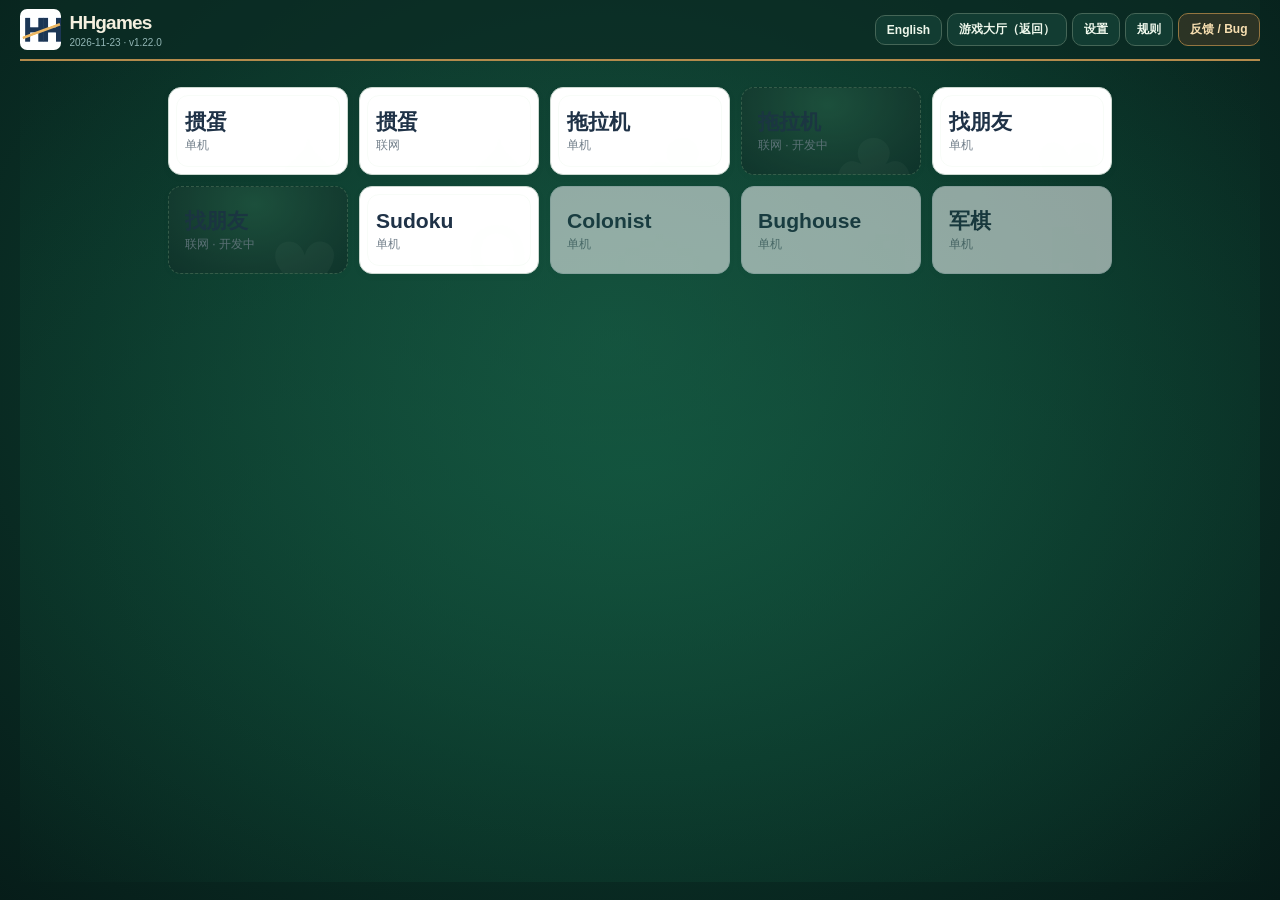
==== commit fbb40fb8: "Add files via upload" ====
--- a/public/index.html
+++ b/public/index.html
@@ -1,5 +1,5 @@
 <!doctype html>
-<html lang="zh-CN"><head><meta charset="UTF-8"><meta name="viewport" content="width=device-width, initial-scale=1, viewport-fit=cover"><meta name="theme-color" content="#0b1624"><meta name="description" content="HHgames 游戏大厅 - offline-first Chinese card games"><title>HHgames · 游戏大厅</title><link rel="icon" href="assets/hh.svg" type="image/svg+xml"><link rel="manifest" href="manifest.webmanifest"><link rel="apple-touch-icon" href="assets/icon-192.png"><link rel="stylesheet" href="style.css"><link rel="stylesheet" href="hh-theme.css"><link rel="stylesheet" href="hh-tractor.css"><link rel="stylesheet" href="hh-v06.css"><link rel="stylesheet" href="hh-v07.css"><link rel="stylesheet" href="hh-v08.css"><link rel="stylesheet" href="hh-v10.css"><link rel="stylesheet" href="hh-v12.css"><link rel="stylesheet" href="hh-v13.css"><link rel="stylesheet" href="hh-v14.css"><link rel="stylesheet" href="hh-v17.css"><link rel="stylesheet" href="hh-v19.css"><link rel="stylesheet" href="hh-v112.css"><link rel="stylesheet" href="hh-v115.css"><link rel="stylesheet" href="hh-v116.css"><link rel="stylesheet" href="hh-v117.css"><link rel="stylesheet" href="hh-v118.css"><link rel="stylesheet" href="hh-v120.css"></head>
+<html lang="zh-CN"><head><meta charset="UTF-8"><meta name="viewport" content="width=device-width, initial-scale=1, viewport-fit=cover"><meta name="theme-color" content="#0b1624"><meta name="description" content="HHgames 游戏大厅 - offline-first Chinese card games"><title>HHgames · 游戏大厅</title><link rel="icon" href="assets/hh.svg" type="image/svg+xml"><link rel="manifest" href="manifest.webmanifest"><link rel="apple-touch-icon" href="assets/icon-192.png"><link rel="stylesheet" href="style.css"><link rel="stylesheet" href="hh-theme.css"><link rel="stylesheet" href="hh-tractor.css"><link rel="stylesheet" href="hh-v06.css"><link rel="stylesheet" href="hh-v07.css"><link rel="stylesheet" href="hh-v08.css"><link rel="stylesheet" href="hh-v10.css"><link rel="stylesheet" href="hh-v12.css"><link rel="stylesheet" href="hh-v13.css"><link rel="stylesheet" href="hh-v14.css"><link rel="stylesheet" href="hh-v17.css"><link rel="stylesheet" href="hh-v19.css"><link rel="stylesheet" href="hh-v112.css"><link rel="stylesheet" href="hh-v115.css"><link rel="stylesheet" href="hh-v116.css"><link rel="stylesheet" href="hh-v117.css"><link rel="stylesheet" href="hh-v118.css"><link rel="stylesheet" href="hh-v120.css"><link rel="stylesheet" href="hh-v122.css"></head>
 <body>
 <div id="app" class="shell">
   <header class="topbar">
@@ -26,7 +26,7 @@
       <div class="game-layout">
         <div class="main-column">
           <div class="status-bar" id="statusBar"></div>
-          <section class="instruction-panel" id="phasePanel"></section>
+          <section class="instruction-panel" id="phasePanel"></section><section id="bidDock" class="bid-dock hidden" aria-label="亮主选择"></section>
           <section class="felt" id="felt" aria-label="Tractor card table">
              <div id="seat2" class="seat north"></div><div id="seat4" class="seat fifth hidden"></div><div id="seat5" class="seat extra hidden"></div><div id="seat6" class="seat extra hidden"></div><div id="seat7" class="seat extra hidden"></div><div id="seat8" class="seat extra hidden"></div>
              <div id="seat3" class="seat west"></div>
@@ -62,7 +62,7 @@
       </div>
     </section>
   </main>
-  <footer class="footer"><div><span class="footer-dot"></span><span id="offlineText">可离线使用 · 本地保存</span></div><span id="versionText">HHgames v1.21.0 · 2026-11-23 (UTC+8)</span></footer>
+  <footer class="footer"><div><span class="footer-dot"></span><span id="offlineText">可离线使用 · 本地保存</span></div><span id="versionText">HHgames v1.22.0 · 2026-11-23 (UTC+8)</span></footer>
 </div>
 <div id="dialogBackdrop" class="dialog-backdrop hidden" role="presentation"><section class="dialog" role="dialog" aria-modal="true" aria-labelledby="dialogTitle"><div class="dialog-header"><div><span class="eyebrow">HHgames</span><h2 id="dialogTitle">设置</h2></div><button id="closeDialogBtn" class="ui-btn icononly" aria-label="Close">×</button></div><div id="dialogBody" class="dialog-body"></div></section></div>
 <div id="toast" class="toast hidden" role="status"></div>
--- a/public/hh-v122.css
+++ b/public/hh-v122.css
@@ -0,0 +1,83 @@
+/* HHgames v1.22: touch-first trump declaration and enlarged rank numerals.
+   The bidding dock is a separate sibling of the pulsing phase status overlay. */
+body.playing .felt { position:relative; }
+body.playing .felt > .bid-dock {
+ position:absolute!important; z-index:35!important; left:50%!important; top:53%!important;
+ transform:translate(-50%,-50%)!important; width:min(740px,97%)!important;
+ max-height:min(162px,72%)!important; box-sizing:border-box;
+ padding:9px 12px 10px!important; border-radius:13px;
+ border:2px solid #f4c96c; background:rgba(10,36,37,.97);
+ box-shadow:0 10px 30px #00160cb8; overflow-y:auto; overscroll-behavior:contain;
+ pointer-events:auto; touch-action:pan-y;
+}
+body.playing .felt > .bid-dock.hidden { display:none!important; }
+.bid-dock-heading { display:flex;gap:7px;align-items:baseline;flex-wrap:wrap;color:#fff4d9;margin-bottom:7px; }
+.bid-dock-heading strong{font-size:15px;font-weight:850;letter-spacing:.3px;white-space:nowrap}
+.bid-dock-heading span{font-size:11px;color:#c1e3dc}
+.bid-dock-actions{display:flex;flex-wrap:wrap;justify-content:center;gap:7px}
+body.playing .bid-big-button{
+ display:inline-flex;align-items:center;justify-content:center;gap:5px;
+ min-width:108px; min-height:49px; padding:8px 13px; margin:0;
+ border:2px solid #d8c999; border-radius:11px; background:#fffdf6;color:#182e2d;
+ font-weight:800;font-size:18px;cursor:pointer;touch-action:manipulation;
+ -webkit-tap-highlight-color:rgba(0,0,0,0);user-select:none;
+ box-shadow:0 2px 0 #967c3a;
+}
+body.playing .bid-big-button:focus-visible {outline:3px solid #73e8ff;outline-offset:2px}
+body.playing .bid-big-button:active{background:#f9e6ab;transform:translateY(1px)}
+body.playing .bid-big-button .suit-glyph{font-size:28px;font-weight:900;line-height:1}
+body.playing .bid-big-button .suit-glyph.suit-red,
+body.playing .bid-big-button .bid-joker.red{color:#be122c!important}
+body.playing .bid-big-button .suit-glyph.suit-dark{color:#172435!important}
+body.playing .bid-big-button .suit-readable-name{font-size:16px}
+body.playing .bid-big-button .bid-level{font-size:11px;white-space:nowrap}
+body.playing .bid-big-button .bid-verb{font-size:11px;color:#465c5a;margin-left:2px}
+body.playing .bid-big-button .bid-count{font-size:15px}
+body.playing .bid-confirm{background:#d7ac4b;color:#182a22;border-color:#ffdc86;font-size:14px;min-width:172px}
+body.playing .bid-no-option{align-self:center;font-size:13px;color:#fff7e3;min-height:34px;display:flex;align-items:center}
+/* Colors and actual suit names provide redundant, accessible cues in status and info. */
+body.playing .suit-glyph.suit-red{color:#ff8b9d;font-weight:900!important}
+body.playing .suit-glyph.suit-dark{color:#f2f5ff;font-weight:900!important}
+body.playing .suit-readable-name{font-size:.84em;white-space:nowrap;margin-left:2px}
+body.playing .colored-card-label.red{color:#ff8b9d;font-weight:850}
+body.playing .colored-card-label:not(.red){color:#ecf4fa;font-weight:850}
+body.playing .friend-call-grid .friend-call-select{font-size:14px;font-weight:700}
+body.playing .friend-suit-preview{font-weight:900;margin-left:5px}
+body.playing .friend-suit-preview.red{color:#d11a3a}
+body.playing .friend-suit-preview.black{color:#22334b}
+/* New scale: the old Large is now Normal, old Extra Large is now Large,
+   and Extra Large gets a new larger value. Override earlier !important sizes. */
+body.playing[data-card-size="normal"] .card-pack .compact-face .card-index strong{font-size:clamp(15px,1.45vw,21px)!important}
+body.playing[data-card-size="large"] .card-pack .compact-face .card-index strong{font-size:clamp(17px,1.7vw,24px)!important}
+body.playing[data-card-size="xlarge"] .card-pack .compact-face .card-index strong{font-size:clamp(20px,1.95vw,28px)!important;letter-spacing:-.8px!important}
+body.playing[data-card-size="normal"] .card-pack .compact-face .card-index em{font-size:clamp(14px,1.3vw,19px)!important}
+body.playing[data-card-size="large"] .card-pack .compact-face .card-index em{font-size:clamp(16px,1.6vw,22px)!important}
+body.playing[data-card-size="xlarge"] .card-pack .compact-face .card-index em{font-size:clamp(19px,1.85vw,26px)!important}
+body.playing[data-card-size="normal"] .trick-faces .playing-card.mini .card-index strong{font-size:clamp(14px,1.45vw,18px)!important}
+body.playing[data-card-size="large"] .trick-faces .playing-card.mini .card-index strong{font-size:clamp(16px,1.6vw,21px)!important}
+body.playing[data-card-size="xlarge"] .trick-faces .playing-card.mini .card-index strong{font-size:clamp(18px,1.85vw,24px)!important}
+body.playing[data-card-size="normal"] .hand-stack .hand-face .card-index strong{font-size:clamp(13px,1.3vw,20px)!important}
+body.playing[data-card-size="large"] .hand-stack .hand-face .card-index strong{font-size:clamp(15px,1.55vw,23px)!important}
+body.playing[data-card-size="xlarge"] .hand-stack .hand-face .card-index strong{font-size:clamp(18px,1.9vw,27px)!important}
+@media(max-width:650px){
+ body.playing .felt>.bid-dock{top:51%!important;width:98%!important;padding:6px 7px!important;max-height:80%!important}
+ .bid-dock-heading{margin-bottom:4px}
+ .bid-dock-heading strong{font-size:11px}
+ .bid-dock-heading span{font-size:9px}
+ .bid-dock-actions{gap:4px}
+ body.playing .bid-big-button{min-width:82px;min-height:44px;padding:5px 7px;font-size:14px;border-radius:9px}
+ body.playing .bid-big-button .suit-glyph{font-size:21px}
+ body.playing .bid-big-button .suit-readable-name{font-size:12px}
+ body.playing .bid-big-button .bid-verb{font-size:9px}
+ body.playing .bid-confirm{min-width:138px;font-size:12px}
+ body.playing[data-card-size="normal"] .card-pack .compact-face .card-index strong{font-size:15px!important}
+ body.playing[data-card-size="large"] .card-pack .compact-face .card-index strong{font-size:18px!important}
+ body.playing[data-card-size="xlarge"] .card-pack .compact-face .card-index strong{font-size:21px!important}
+ body.playing[data-card-size="normal"] .trick-faces .playing-card.mini .card-index strong{font-size:13px!important}
+ body.playing[data-card-size="large"] .trick-faces .playing-card.mini .card-index strong{font-size:16px!important}
+ body.playing[data-card-size="xlarge"] .trick-faces .playing-card.mini .card-index strong{font-size:19px!important}
+}
+@media(max-width:650px) and (max-height:500px){
+ body.playing .felt>.bid-dock{max-height:93%!important;top:51%!important}
+ .bid-dock-heading span{display:none}
+}
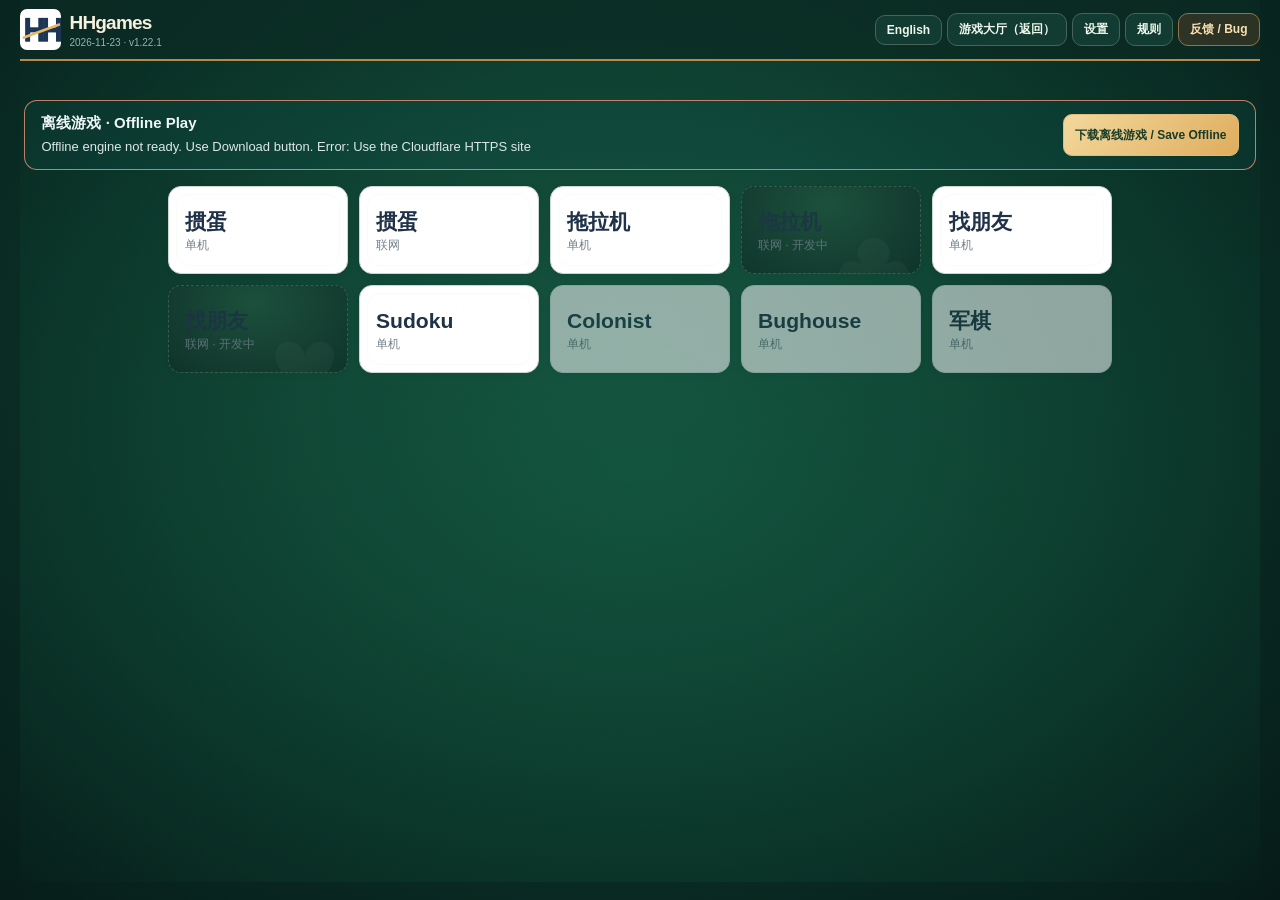
==== commit 6c0e6cf5: "Add files via upload" ====
--- a/public/index.html
+++ b/public/index.html
@@ -17,6 +17,10 @@
   <main>
     <section id="hubView" class="view">
       <div class="hero"><div><span class="eyebrow">YOUR PRIVATE TABLE · 你的专属游戏空间</span><h1 id="hubTitle">游戏大厅</h1><p id="hubIntro" class="subcopy">掼蛋、拖拉机和找朋友等游戏入口；不同玩法独立设置。</p></div><div class="hero-side"><div class="smallcap">AVAILABLE NOW</div><strong id="heroCount">04</strong><span id="heroAvailable">个可玩的游戏</span></div></div>
+      <section id="offlineInstallPanel" class="offline-install" role="group" aria-label="离线游戏准备">
+        <div class="offline-install-copy"><strong id="offlineInstallTitle">离线游戏 · Offline Play</strong><span id="offlineInstallStatus" role="status" aria-live="polite">检测本机离线缓存…</span></div>
+        <button type="button" id="offlinePrepareBtn" class="ui-btn small primary">下载离线游戏 / Save Offline</button>
+      </section>
       <div class="section-head"><h2 id="gameCollectionTitle">游戏库</h2><span id="gameCount">10 个游戏入口</span></div>
       <div id="tiles" class="game-grid"></div><div id="hubBuildLine" class="hub-build-line"></div>
       <div class="hub-note"><span class="dot"></span><span id="hubNote">HTML 可直接在 Safari 中打开；没有任何网络请求。联网游戏将使用独立的房间服务。</span></div>
@@ -62,9 +66,9 @@
       </div>
     </section>
   </main>
-  <footer class="footer"><div><span class="footer-dot"></span><span id="offlineText">可离线使用 · 本地保存</span></div><span id="versionText">HHgames v1.22.0 · 2026-11-23 (UTC+8)</span></footer>
+  <footer class="footer"><div><span class="footer-dot"></span><span id="offlineText">可离线使用 · 本地保存</span></div><span id="versionText">HHgames v1.22.1 · 2026-11-23 (UTC+8)</span></footer>
 </div>
 <div id="dialogBackdrop" class="dialog-backdrop hidden" role="presentation"><section class="dialog" role="dialog" aria-modal="true" aria-labelledby="dialogTitle"><div class="dialog-header"><div><span class="eyebrow">HHgames</span><h2 id="dialogTitle">设置</h2></div><button id="closeDialogBtn" class="ui-btn icononly" aria-label="Close">×</button></div><div id="dialogBody" class="dialog-body"></div></section></div>
 <div id="toast" class="toast hidden" role="status"></div>
-<script src="js/engine.js"></script><script src="js/bot.js"></script><script src="js/friends.js"></script><script src="js/app.js"></script>
+<script src="js/engine.js"></script><script src="js/bot.js"></script><script src="js/friends.js"></script><script src="js/app.js"></script><script src="js/offline.js"></script>
 </body></html>
--- a/public/hh-v122.css
+++ b/public/hh-v122.css
@@ -81,3 +81,14 @@
  body.playing .felt>.bid-dock{max-height:93%!important;top:51%!important}
  .bid-dock-heading span{display:none}
 }
+
+/* v1.22.1: visible, explicit offline installation/readiness state. */
+.offline-install{display:flex;align-items:center;justify-content:space-between;flex-wrap:wrap;gap:12px;margin:13px 0 16px;padding:13px 16px;background:rgba(13,83,80,.23);border:1px solid rgba(126,208,188,.42);border-radius:13px}
+.offline-install-copy{display:flex;flex-direction:column;min-width:210px;flex:1;gap:5px}
+.offline-install-copy strong{font-weight:800;font-size:15px}
+.offline-install-copy span{font-size:13px;line-height:1.45;color:#dce8e6}
+.offline-install button{white-space:normal;min-height:42px;font-size:14px;font-weight:800;padding:9px 16px;border-radius:9px;cursor:pointer}
+.offline-install[data-state="ready"]{border-color:rgba(119,227,161,.8)}
+.offline-install[data-state="error"]{border-color:rgba(251,153,129,.75)}
+.offline-install button:disabled{opacity:.8;cursor:wait}
+@media(max-width:560px){.offline-install{align-items:stretch;padding:11px}.offline-install button{width:100%}}
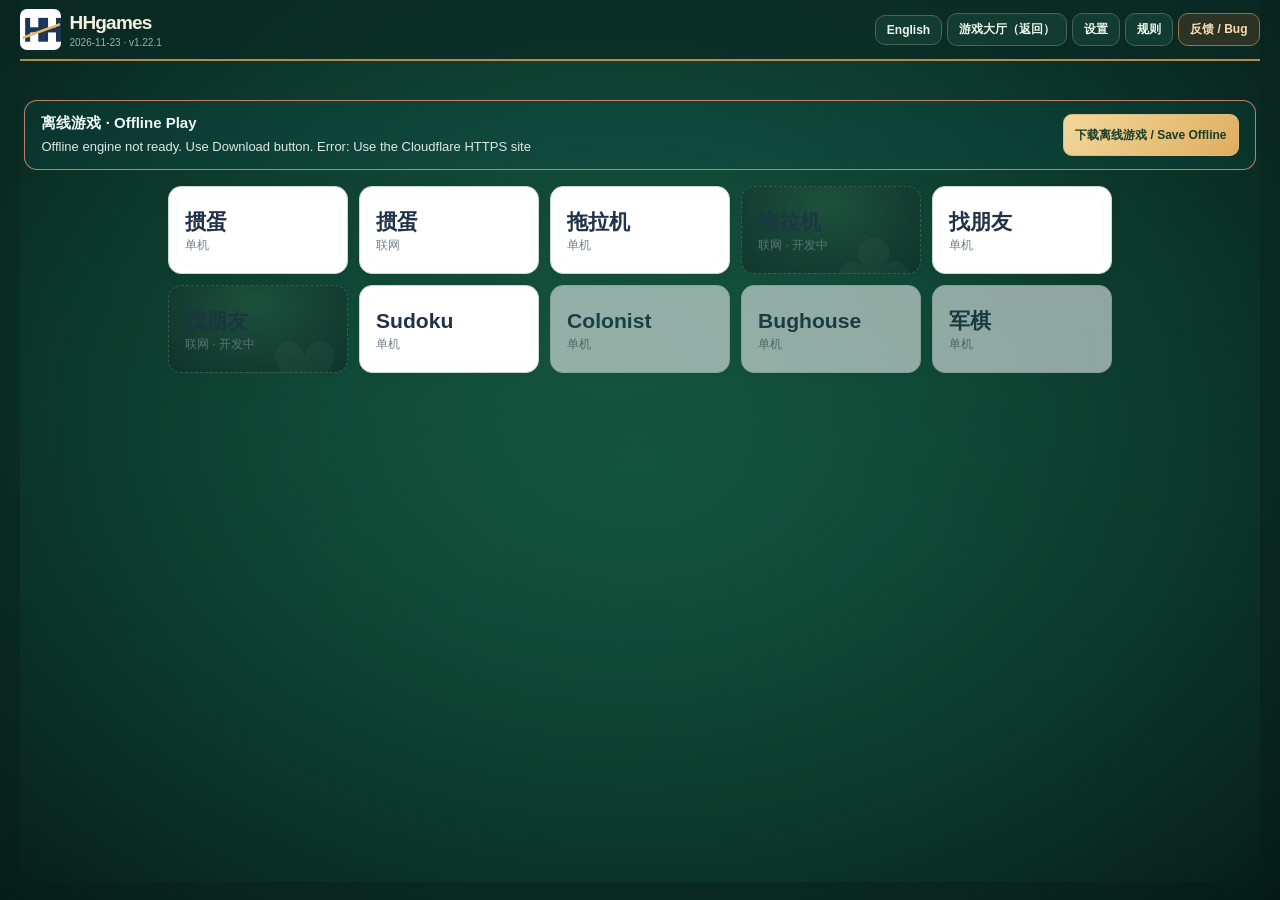
==== commit 72d039f7: "Add files via upload HHgames V1.22.2 offline fixes" ====
--- a/public/index.html
+++ b/public/index.html
@@ -66,7 +66,7 @@
       </div>
     </section>
   </main>
-  <footer class="footer"><div><span class="footer-dot"></span><span id="offlineText">可离线使用 · 本地保存</span></div><span id="versionText">HHgames v1.22.1 · 2026-11-23 (UTC+8)</span></footer>
+  <footer class="footer"><div><span class="footer-dot"></span><span id="offlineText">可离线使用 · 本地保存</span></div><span id="versionText">HHgames v1.22.2 · 2026-11-23 (UTC+8)</span></footer>
 </div>
 <div id="dialogBackdrop" class="dialog-backdrop hidden" role="presentation"><section class="dialog" role="dialog" aria-modal="true" aria-labelledby="dialogTitle"><div class="dialog-header"><div><span class="eyebrow">HHgames</span><h2 id="dialogTitle">设置</h2></div><button id="closeDialogBtn" class="ui-btn icononly" aria-label="Close">×</button></div><div id="dialogBody" class="dialog-body"></div></section></div>
 <div id="toast" class="toast hidden" role="status"></div>
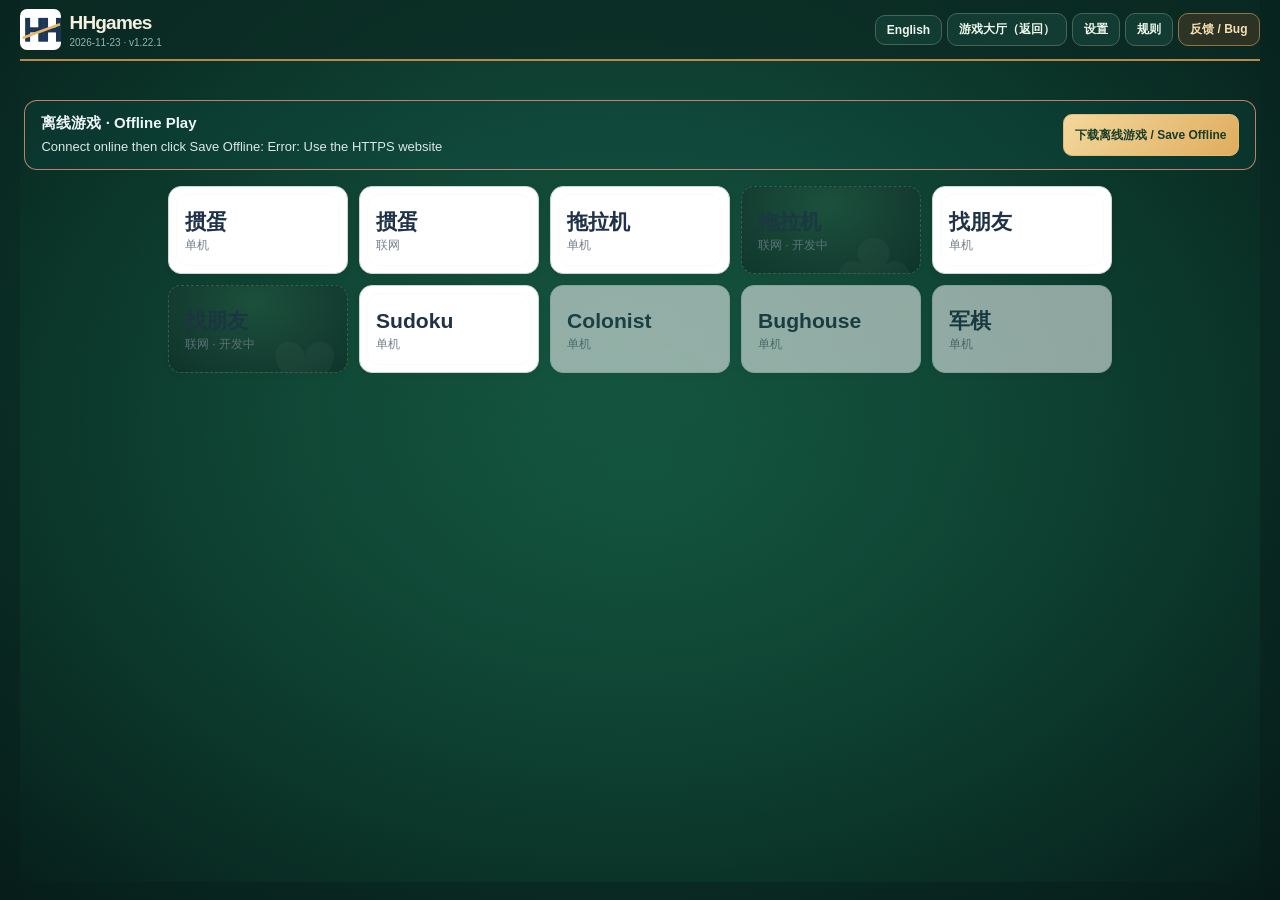
==== commit eb58bc91: "Add files via upload" ====
--- a/public/index.html
+++ b/public/index.html
@@ -66,7 +66,7 @@
       </div>
     </section>
   </main>
-  <footer class="footer"><div><span class="footer-dot"></span><span id="offlineText">可离线使用 · 本地保存</span></div><span id="versionText">HHgames v1.22.2 · 2026-11-23 (UTC+8)</span></footer>
+  <footer class="footer"><div><span class="footer-dot"></span><span id="offlineText">可离线使用 · 本地保存</span></div><span id="versionText">HHgames v1.22.3 · 2026-11-23 (UTC+8)</span></footer>
 </div>
 <div id="dialogBackdrop" class="dialog-backdrop hidden" role="presentation"><section class="dialog" role="dialog" aria-modal="true" aria-labelledby="dialogTitle"><div class="dialog-header"><div><span class="eyebrow">HHgames</span><h2 id="dialogTitle">设置</h2></div><button id="closeDialogBtn" class="ui-btn icononly" aria-label="Close">×</button></div><div id="dialogBody" class="dialog-body"></div></section></div>
 <div id="toast" class="toast hidden" role="status"></div>
